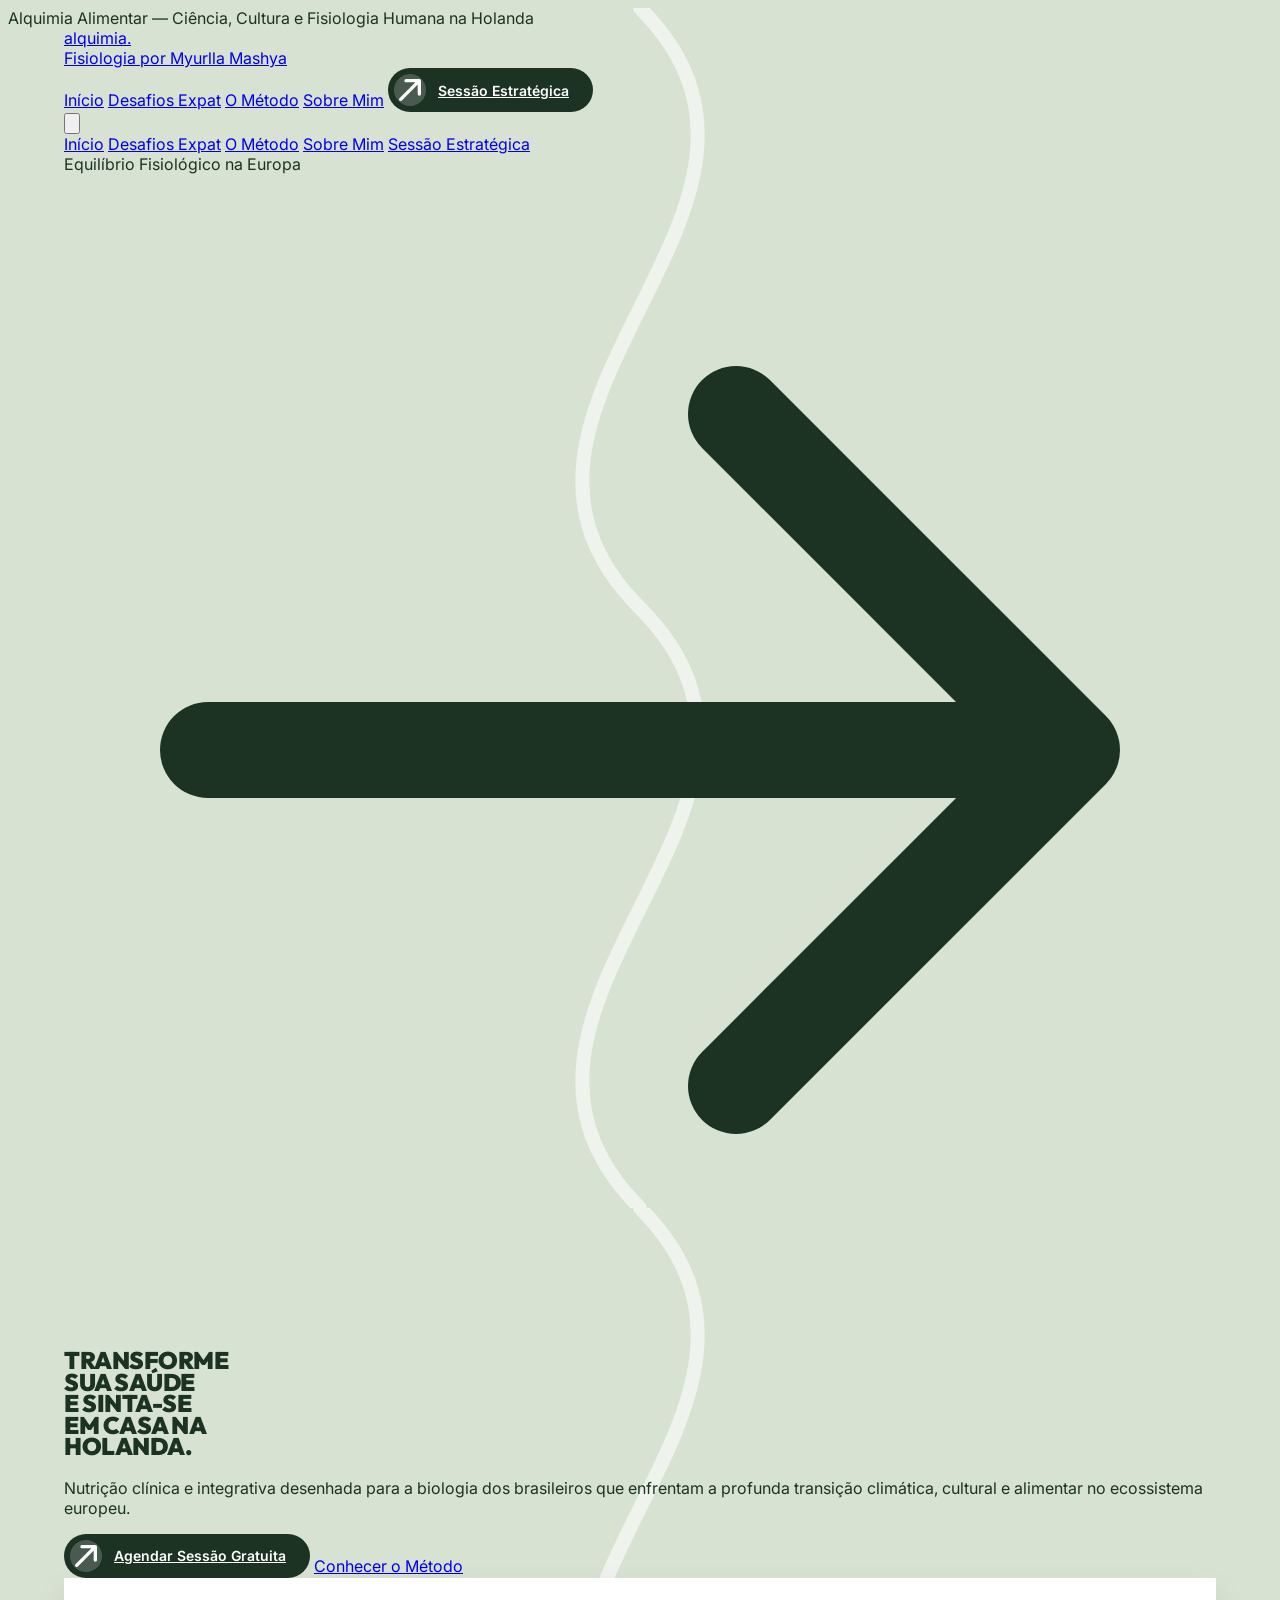
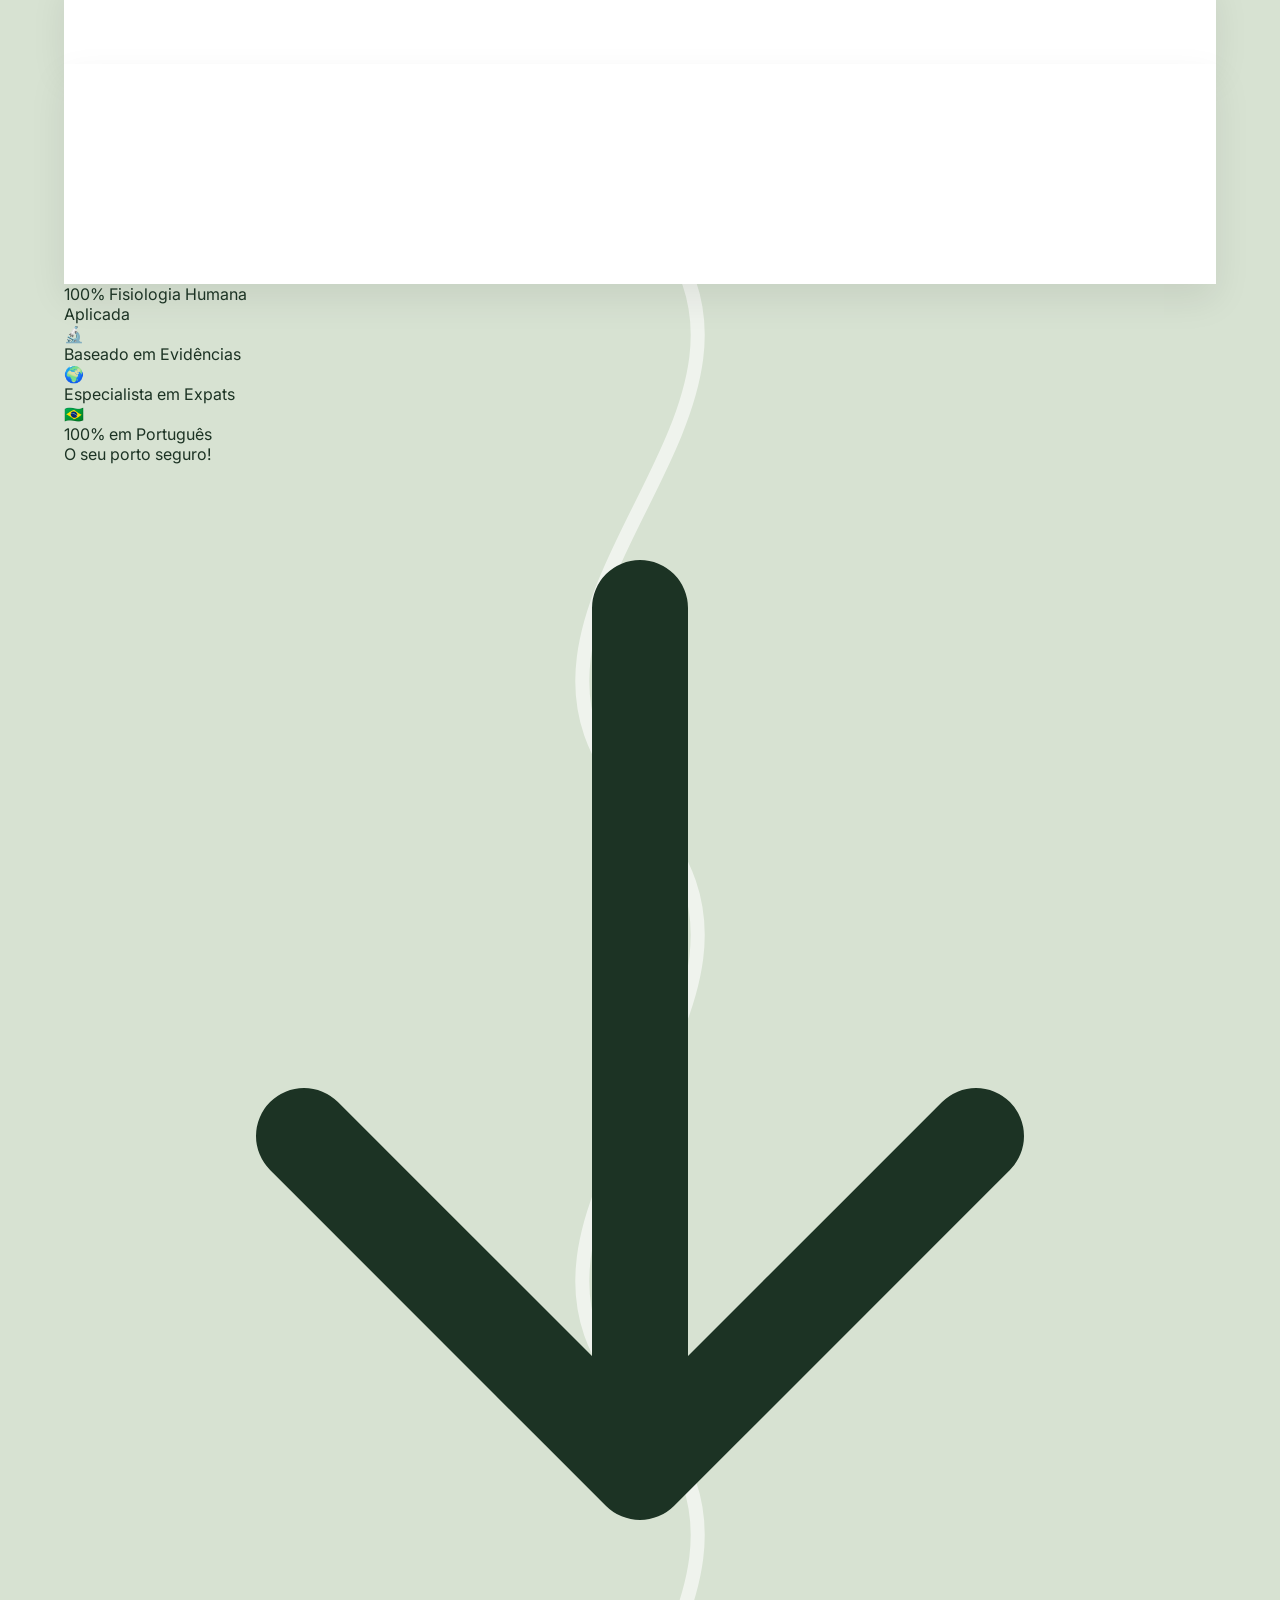
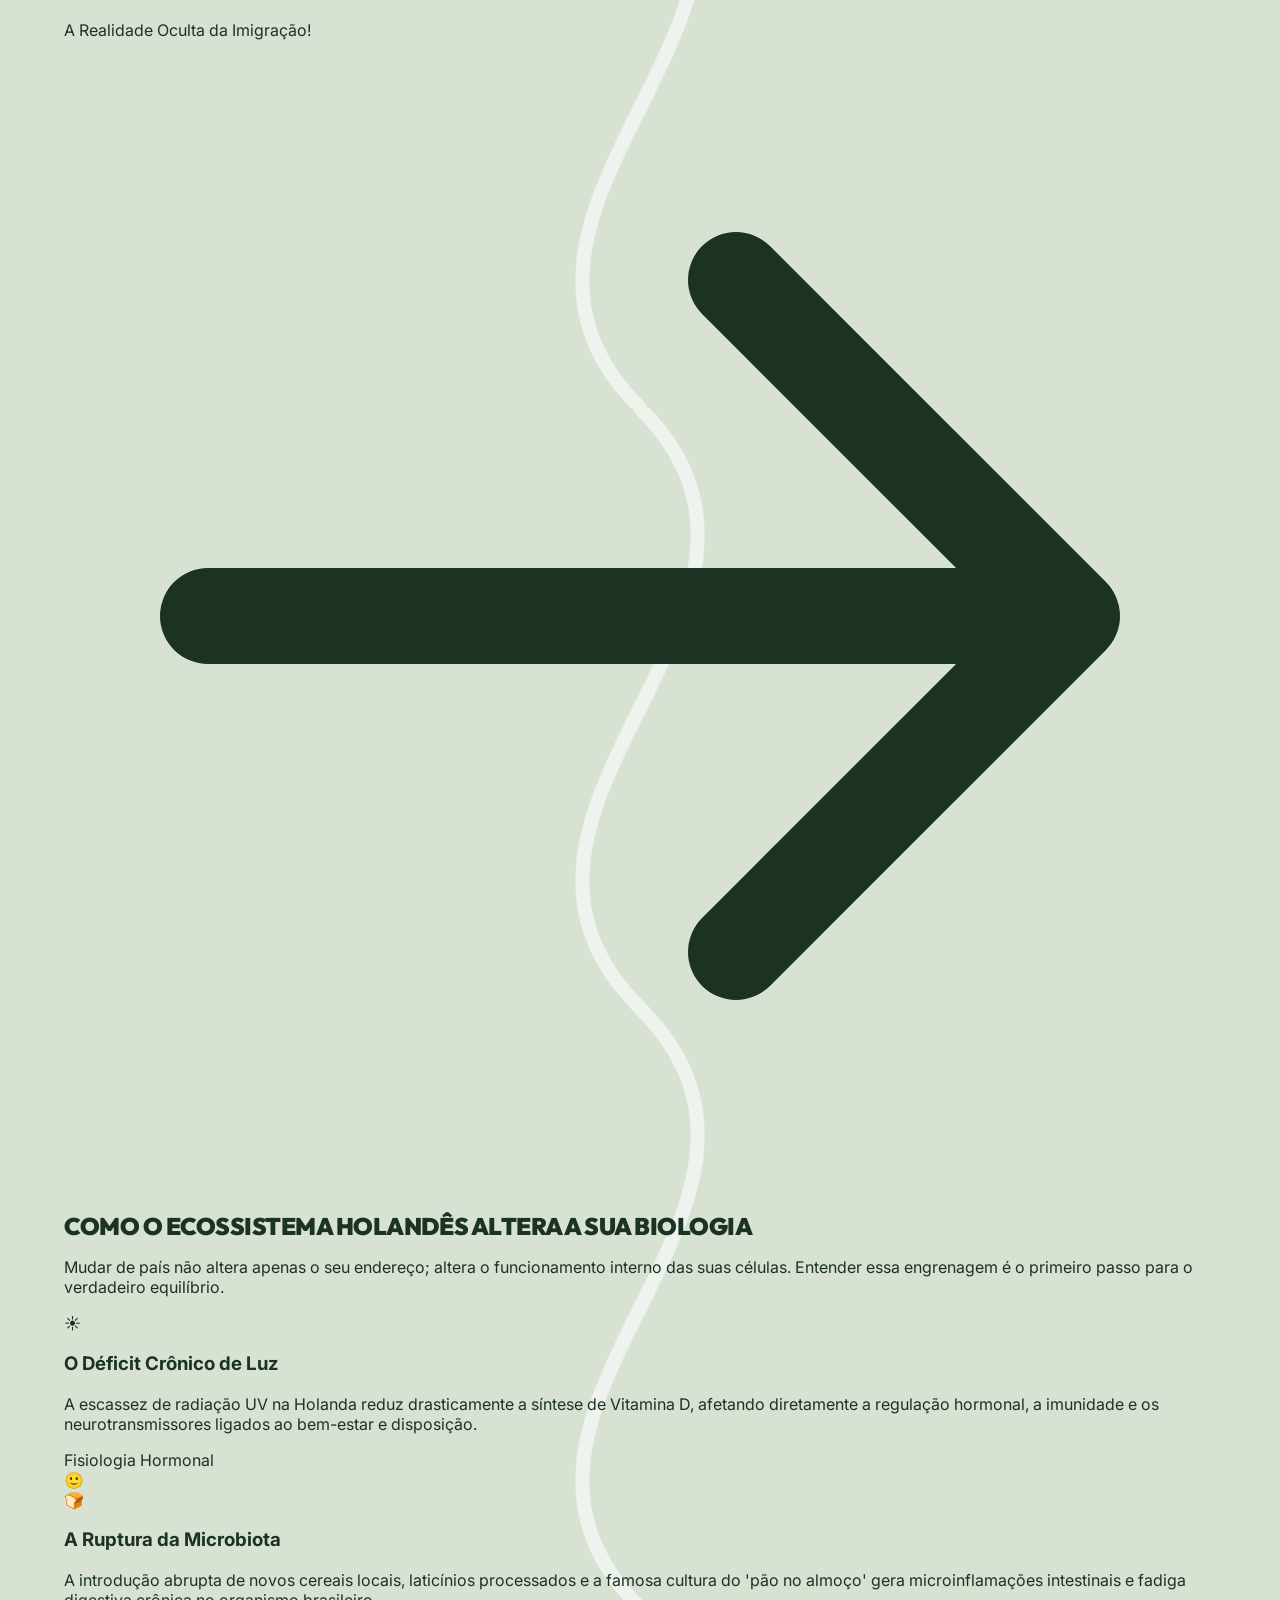
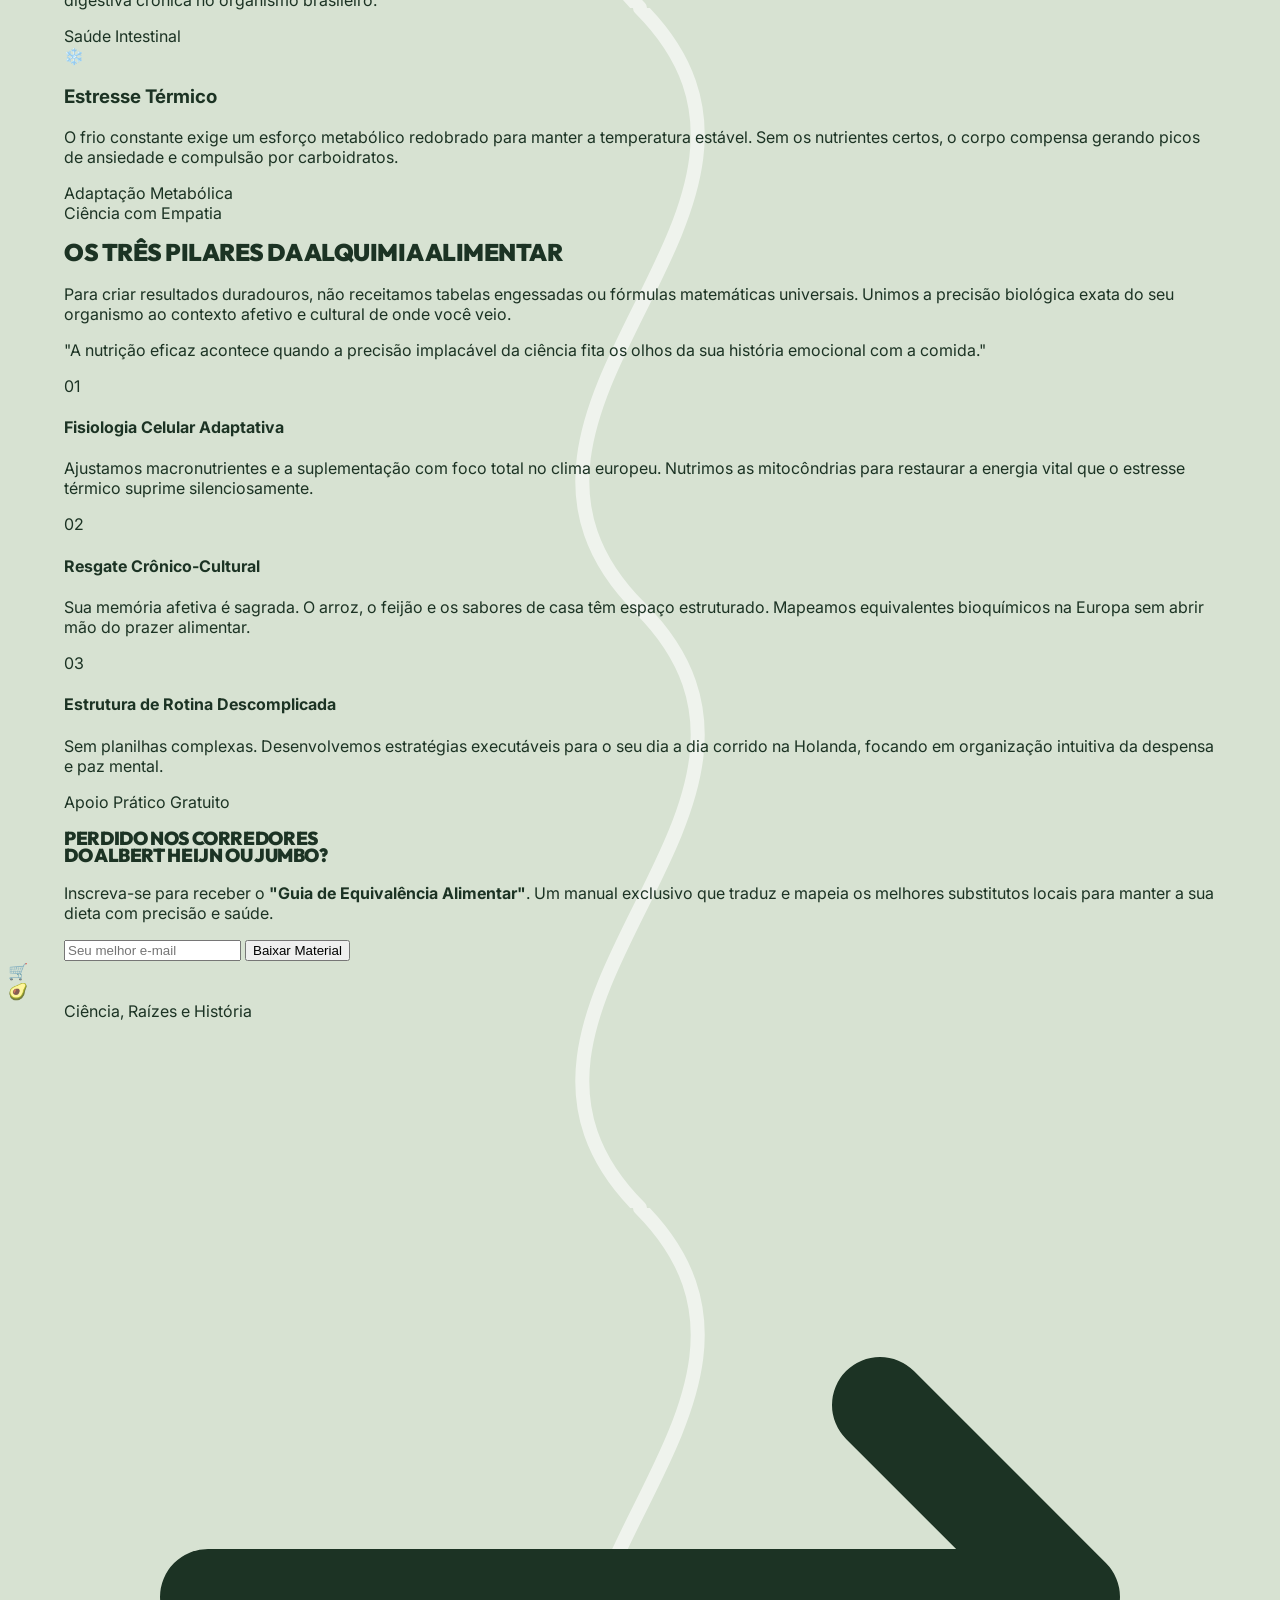
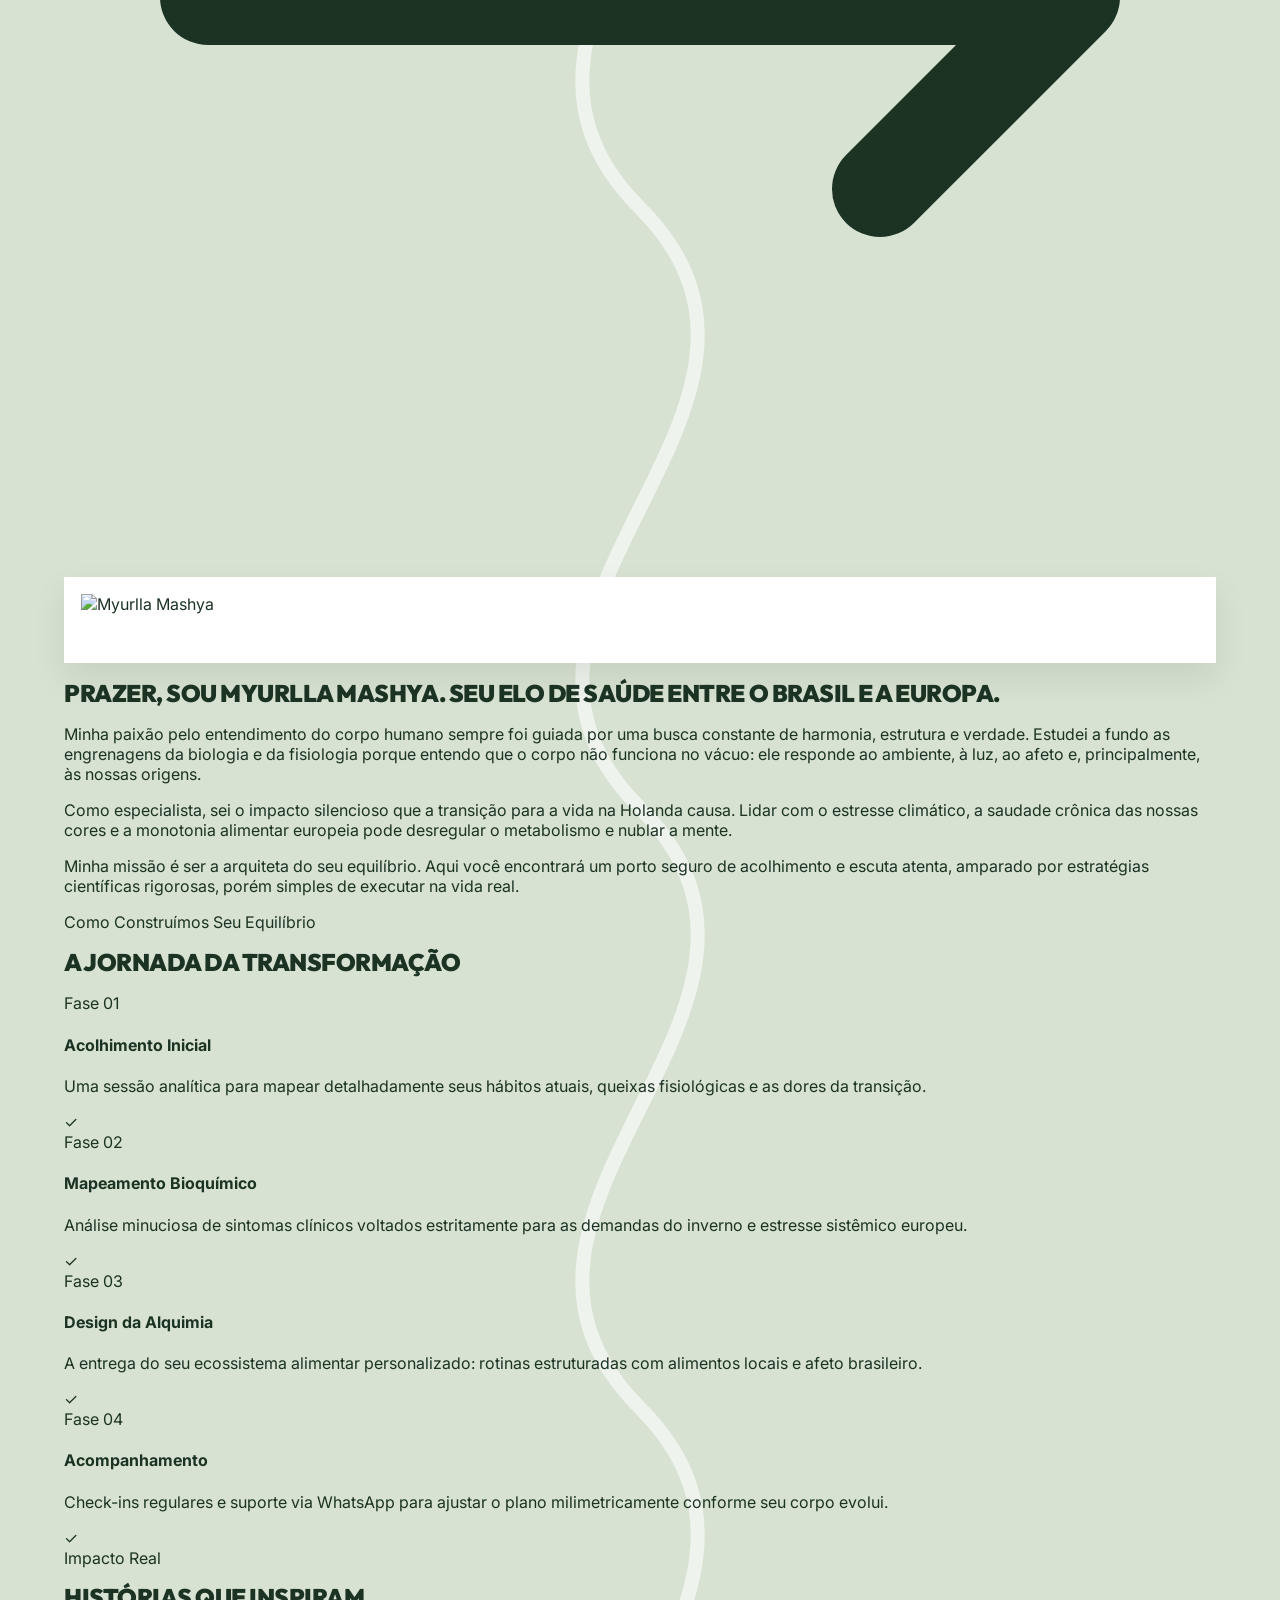
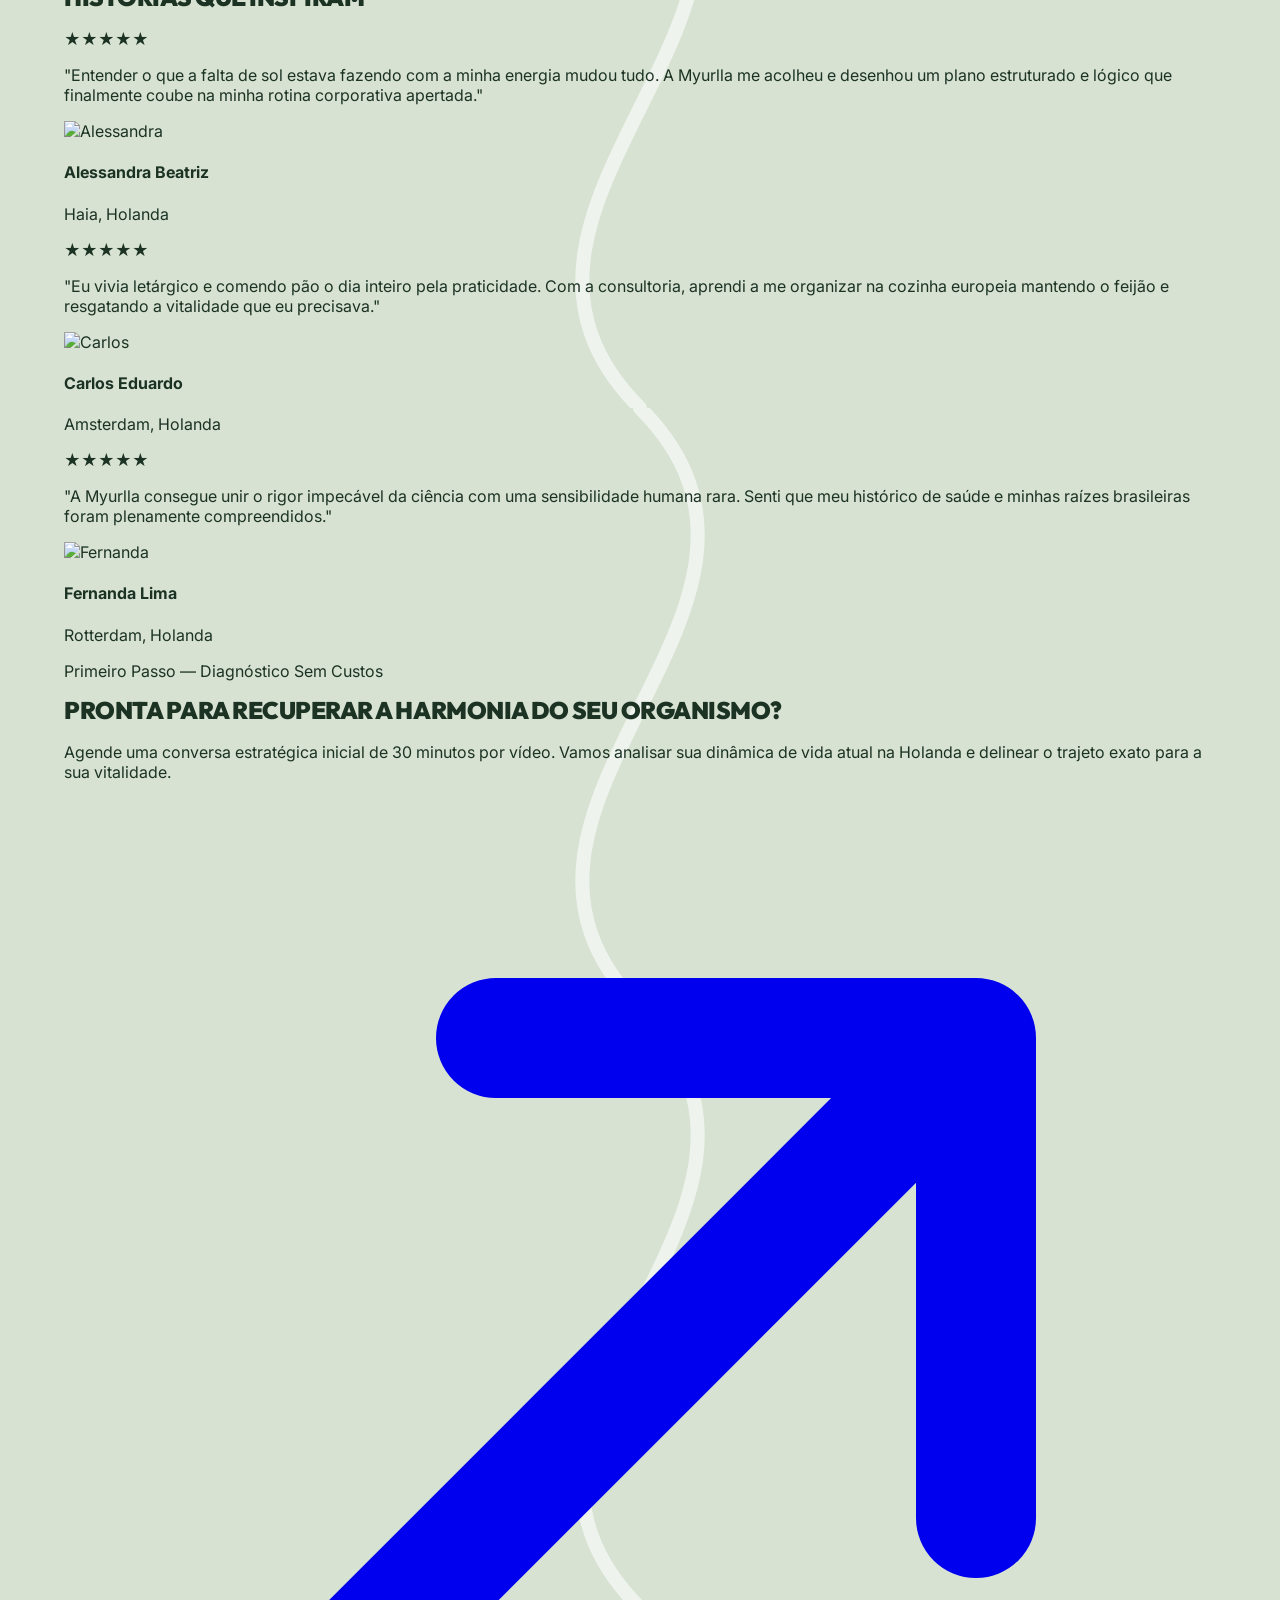
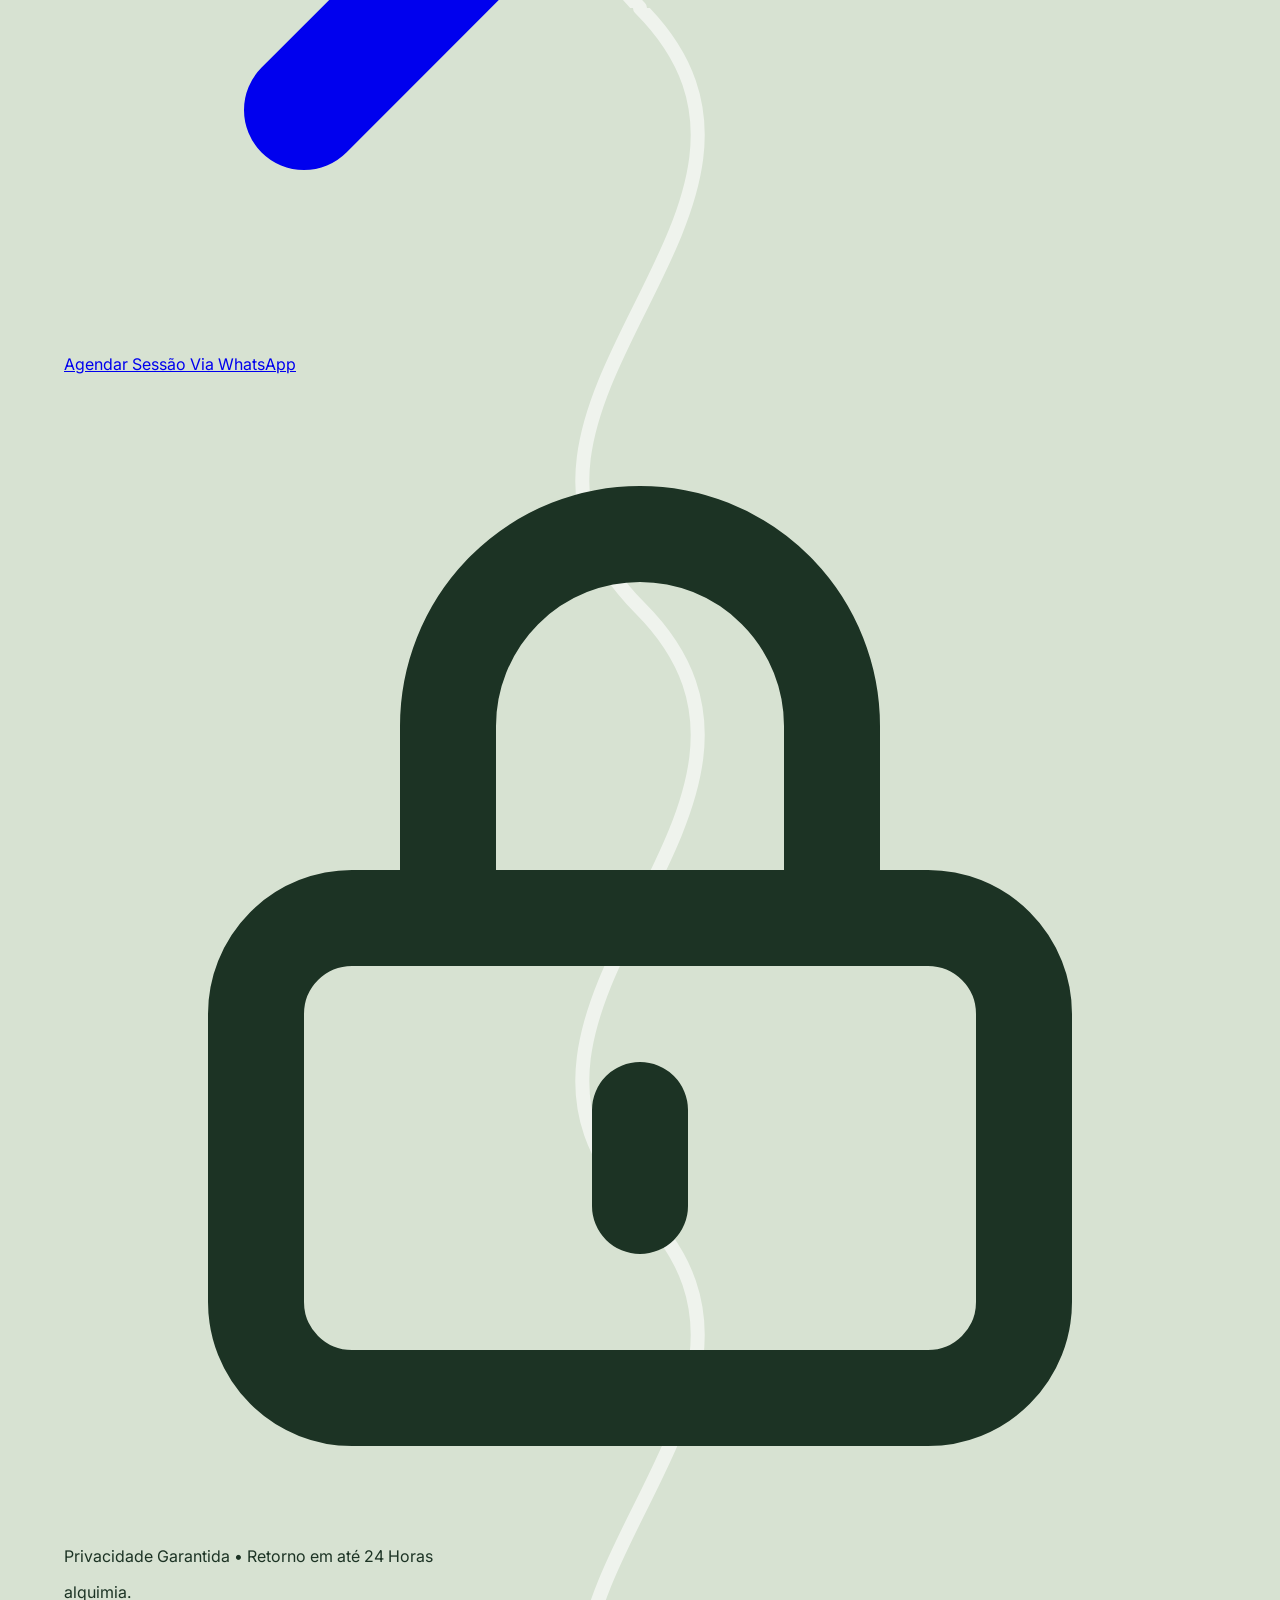
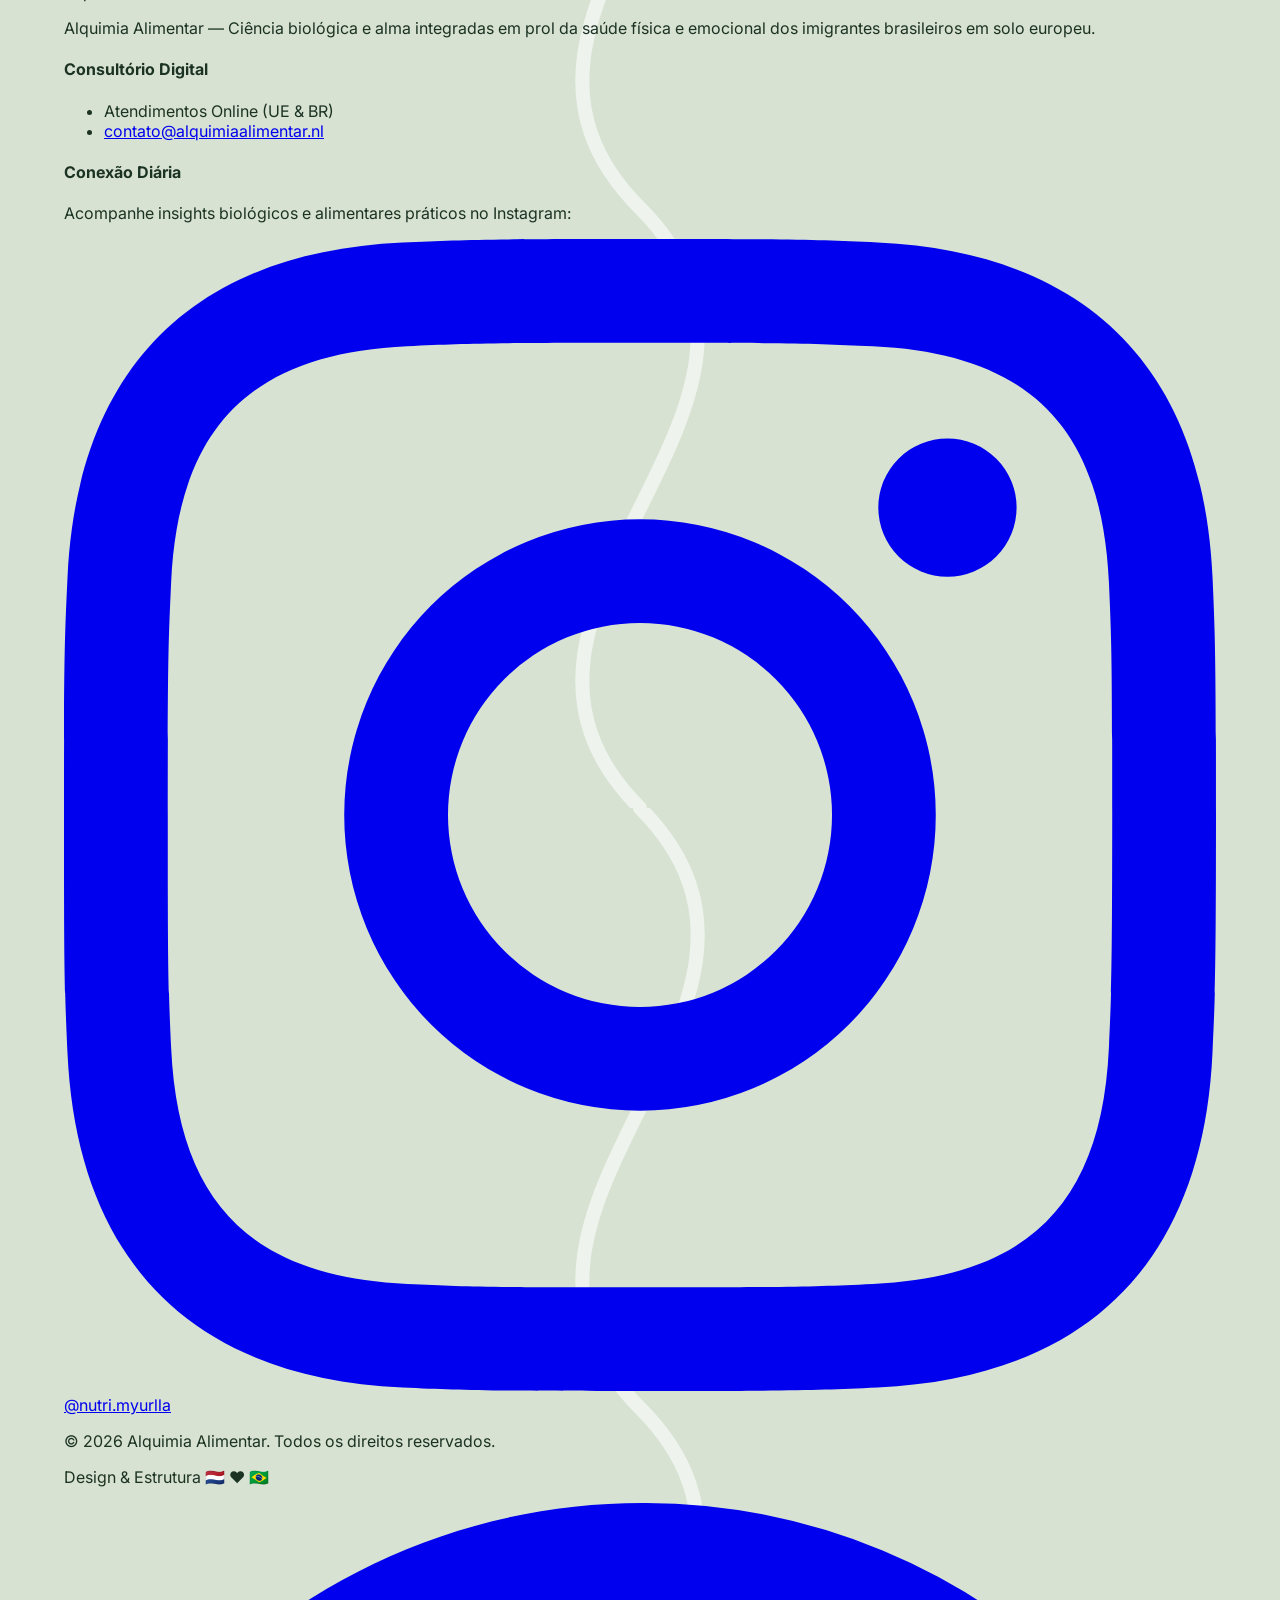
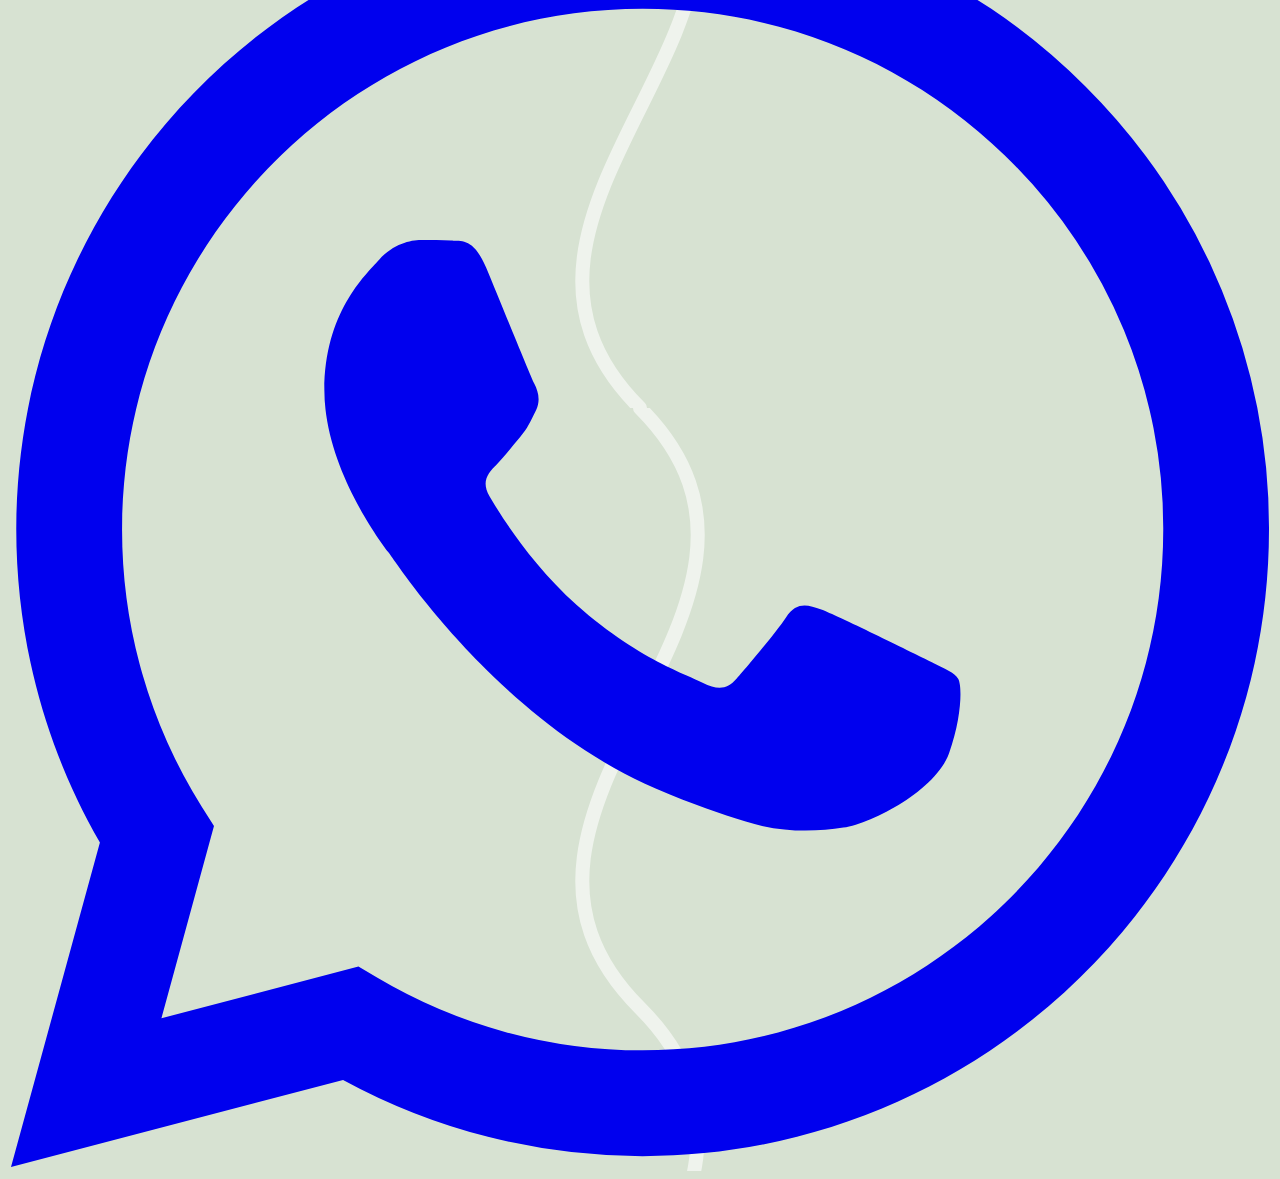
==== index.html @ 5dde9c5e "Add v5-video-hero image asset" ====
<!DOCTYPE html>
<html lang="pt-BR">
<head>
    <meta charset="UTF-8">
    <meta name="viewport" content="width=device-width, initial-scale=1.0">
    <title>Alquimia Alimentar — Nutrição Científica e Cultural por Myurlla Mashya</title>
    <meta name="description" content="Nutrição baseada em fisiologia e biologia para brasileiros na Holanda. Reconecte-se com sua essência e transforme sua saúde com Myurlla Mashya.">
    
    <script src="https://cdn.tailwindcss.com"></script>
    
    <link rel="preconnect" href="https://fonts.googleapis.com">
    <link rel="preconnect" href="https://fonts.gstatic.com" crossorigin>
    <!-- Substituição de fontes: Outfit (pesada geométrica para títulos) e Caveat (para anotações manuais) -->
    <link href="https://fonts.googleapis.com/css2?family=Outfit:wght@400;600;800;900&family=Inter:wght@400;500;600;700&family=Caveat:wght@600;700&display=swap" rel="stylesheet">
    
    <script>
        tailwind.config = {
            theme: {
                extend: {
                    fontFamily: {
                        heading: ['Outfit', 'sans-serif'],
                        sans: ['Inter', 'sans-serif'],
                        script: ['Caveat', 'cursive'],
                    },
                    colors: {
                        // Paleta exata inspirada no design "More Matcha"
                        matcha: {
                            light: '#D7E2D2', // Fundo principal suave
                            mid: '#A6C1A4',   // Fundo dos blocos flutuantes
                            dark: '#1C3324',  // Textos e botões primários
                            cream: '#F4F7F2', // Branco quebrado para cartões polariod
                            white: '#FFFFFF',
                        }
                    },
                    boxShadow: {
                        'polaroid': '0 10px 25px rgba(28, 51, 36, 0.1)',
                        'hard': '4px 4px 0px rgba(28, 51, 36, 0.2)',
                    }
                }
            }
        }
    </script>
    <style>
        *, *::before, *::after { box-sizing: border-box; }
        html { scroll-behavior: smooth; overflow-x: hidden; }

        body {
            font-family: 'Inter', sans-serif;
            background-color: #D7E2D2; /* Fundo base light matcha */
            color: #1C3324; /* Verde super escuro */
            -webkit-font-smoothing: antialiased;
            overflow-x: hidden;
            position: relative;
        }

        /* O caminho de linha contínua simulado ao fundo */
        .wavy-line-bg {
            position: absolute;
            top: 0;
            left: 50%;
            transform: translateX(-50%);
            width: 100vw;
            height: 100%;
            pointer-events: none;
            z-index: -1;
            opacity: 0.6;
            background-image: url("data:image/svg+xml,%3Csvg width='800' height='1200' viewBox='0 0 800 1200' fill='none' xmlns='http://www.w3.org/2000/svg'%3E%3Cpath d='M400,0 C600,200 200,400 400,600 C600,800 200,1000 400,1200' stroke='%23FFFFFF' stroke-width='14' stroke-linecap='round' stroke-linejoin='round'/%3E%3C/svg%3E");
            background-repeat: repeat-y;
            background-position: center top;
        }

        /* Custom scrollbar para casar com o design verde */
        ::-webkit-scrollbar { width: 10px; }
        ::-webkit-scrollbar-track { background: #D7E2D2; }
        ::-webkit-scrollbar-thumb { background: #A6C1A4; border-radius: 5px; }
        ::-webkit-scrollbar-thumb:hover { background: #1C3324; }

        /* Utilitários gráficos */
        .container-tight { max-width: 1200px; margin: 0 auto; padding: 0 24px; }
        
        .polaroid {
            background: #FFFFFF;
            padding: 16px 16px 48px 16px;
            box-shadow: 0 15px 35px rgba(0,0,0,0.08);
            border: 1px solid rgba(255,255,255,0.8);
        }

        /* Títulos ultrabold */
        .title-massive {
            font-family: 'Outfit', sans-serif;
            font-weight: 900;
            text-transform: uppercase;
            line-height: 0.9;
            letter-spacing: -0.02em;
        }

        /* Botão pílula clássico do design de referência */
        .btn-pill {
            display: inline-flex;
            align-items: center;
            gap: 12px;
            background-color: #1C3324;
            color: #FFFFFF;
            border-radius: 9999px;
            padding: 6px 24px 6px 6px;
            font-family: 'Inter', sans-serif;
            font-weight: 600;
            font-size: 14px;
            transition: all 0.3s ease;
        }
        .btn-pill:hover { transform: scale(1.02); background-color: #2a4c36; }
        .btn-pill .icon-circle {
            background-color: rgba(255,255,255,0.2);
            width: 32px;
            height: 32px;
            border-radius: 50%;
            display: flex;
            align-items: center;
            justify-content: center;
        }

        .wa-pulse {
            animation: waPulse 2s infinite;
        }
        @keyframes waPulse {
            0% { box-shadow: 0 0 0 0 rgba(37, 211, 102, 0.7); }
            70% { box-shadow: 0 0 0 15px rgba(37, 211, 102, 0); }
            100% { box-shadow: 0 0 0 0 rgba(37, 211, 102, 0); }
        }
    </style>
</head>
<body>

    <!-- Caminho branco serpenteante ao fundo -->
    <div class="wavy-line-bg"></div>

    <!-- Barra de aviso topo -->
    <div class="bg-matcha-dark text-white text-[11px] md:text-sm tracking-widest uppercase py-2.5 text-center font-bold">
        Alquimia Alimentar — Ciência, Cultura e Fisiologia Humana na Holanda
    </div>

    <!-- Header / Navbar -->
    <header class="sticky top-0 z-50 bg-matcha-light/90 backdrop-blur-md transition-all duration-300">
        <div class="container-tight py-4">
            <div class="flex items-center justify-between">
                
                <!-- Logo tipográfico ultrabold estilo 'more' -->
                <a href="#" class="flex flex-col group leading-none">
                    <div class="font-heading font-black text-4xl text-matcha-dark tracking-tighter group-hover:scale-105 transition-transform origin-left">
                        alquimia.
                    </div>
                    <div class="text-[10px] text-matcha-dark font-bold uppercase tracking-widest mt-1">
                        Fisiologia por Myurlla Mashya
                    </div>
                </a>

                <nav class="hidden lg:flex items-center gap-6">
                    <a href="#inicio" class="text-sm font-bold text-matcha-dark hover:opacity-70 transition-opacity bg-white/40 px-4 py-2 rounded-full">Início</a>
                    <a href="#desafios" class="text-sm font-bold text-matcha-dark hover:opacity-70 transition-opacity bg-white/40 px-4 py-2 rounded-full">Desafios Expat</a>
                    <a href="#metodo" class="text-sm font-bold text-matcha-dark hover:opacity-70 transition-opacity bg-white/40 px-4 py-2 rounded-full">O Método</a>
                    <a href="#sobre" class="text-sm font-bold text-matcha-dark hover:opacity-70 transition-opacity bg-white/40 px-4 py-2 rounded-full">Sobre Mim</a>
                    
                    <a href="#consulta" class="btn-pill ml-4">
                        <div class="icon-circle">
                            <svg class="w-4 h-4 text-white" fill="none" stroke="currentColor" viewBox="0 0 24 24"><path stroke-linecap="round" stroke-linejoin="round" stroke-width="2.5" d="M5 19L19 5M19 5v10M19 5H9"/></svg>
                        </div>
                        <span>Sessão Estratégica</span>
                    </a>
                </nav>

                <!-- Mobile Menu Button -->
                <button id="mobile-menu-btn" class="lg:hidden p-2 text-matcha-dark bg-white/50 rounded-full focus:outline-none">
                    <svg class="w-6 h-6" fill="none" stroke="currentColor" stroke-width="2" viewBox="0 0 24 24"><path stroke-linecap="round" stroke-linejoin="round" d="M4 6h16M4 12h16M4 18h16"/></svg>
                </button>
            </div>
        </div>

        <!-- Mobile Menu Dropdown -->
        <div id="mobile-menu" class="hidden bg-matcha-light absolute w-full left-0 z-40 border-b-2 border-matcha-dark">
            <div class="container-tight py-6 space-y-3 flex flex-col text-center">
                <a href="#inicio" class="text-lg font-bold text-matcha-dark py-2">Início</a>
                <a href="#desafios" class="text-lg font-bold text-matcha-dark py-2">Desafios Expat</a>
                <a href="#metodo" class="text-lg font-bold text-matcha-dark py-2">O Método</a>
                <a href="#sobre" class="text-lg font-bold text-matcha-dark py-2">Sobre Mim</a>
                <a href="#consulta" class="inline-block mt-4 bg-matcha-dark text-white font-bold px-8 py-4 rounded-full uppercase text-sm">Sessão Estratégica</a>
            </div>
        </div>
    </header>

    <!-- Hero Section -->
    <section id="inicio" class="pt-16 pb-24 lg:pt-28 lg:pb-36 relative z-10 overflow-hidden">
        <div class="container-tight">
            <div class="grid lg:grid-cols-2 gap-12 lg:gap-8 items-center">
                
                <!-- Coluna Esquerda: Textos -->
                <div class="relative z-20">
                    
                    <!-- Script anotation (Subtítulo original transformado em anotação estilo à mão) -->
                    <div class="absolute -top-12 left-4 font-script text-3xl text-matcha-dark -rotate-6 hidden md:block">
                        Equilíbrio Fisiológico na Europa
                        <svg class="w-10 h-10 absolute -right-8 top-6 text-matcha-dark" fill="none" viewBox="0 0 24 24" stroke="currentColor"><path stroke-linecap="round" stroke-linejoin="round" stroke-width="2" d="M14 5l7 7m0 0l-7 7m7-7H3"/></svg>
                    </div>

                    <h1 class="title-massive text-5xl sm:text-7xl lg:text-[5.5rem] text-matcha-dark mb-6">
                        Transforme<br/>
                        sua saúde<br/>
                        e sinta-se<br/>
                        em casa na<br/>
                        <span class="text-matcha-cream">Holanda.</span>
                    </h1>
                    
                    <p class="font-sans font-medium text-matcha-dark/80 text-lg md:text-xl mb-10 max-w-md leading-relaxed">
                        Nutrição clínica e integrativa desenhada para a biologia dos brasileiros que enfrentam a profunda transição climática, cultural e alimentar no ecossistema europeu.
                    </p>
                    
                    <div class="flex flex-col sm:flex-row items-center gap-4">
                        <a href="#consulta" class="btn-pill w-full sm:w-auto justify-center text-base py-2">
                            <div class="icon-circle">
                                <svg class="w-5 h-5 text-white" fill="none" stroke="currentColor" viewBox="0 0 24 24"><path stroke-linecap="round" stroke-linejoin="round" stroke-width="2.5" d="M5 19L19 5M19 5v10M19 5H9"/></svg>
                            </div>
                            <span>Agendar Sessão Gratuita</span>
                        </a>
                        <a href="#metodo" class="font-bold text-matcha-dark underline underline-offset-4 hover:text-white transition-colors py-3 px-4">
                            Conhecer o Método
                        </a>
                    </div>
                </div>

                <!-- Coluna Direita: Imagens/Polaroids e Stickers Flutuantes -->
                <div class="relative flex justify-center items-center h-[500px] lg:h-auto mt-10 lg:mt-0">
                    
                    <!-- Polaroid Fundo -->
                    <div class="absolute polaroid -rotate-6 translate-x-12 -translate-y-8 w-[250px] sm:w-[320px] opacity-70">
                        <img src="https://images.unsplash.com/photo-1544005313-94ddf0286df2?w=600&h=800&fit=crop" class="w-full h-[300px] object-cover grayscale" alt="">
                    </div>
                    
                    <!-- Polaroid Principal com Vídeo -->
                    <div class="relative polaroid rotate-3 z-10 w-[280px] sm:w-[360px] shadow-polaroid">
                        <video autoplay loop muted playsinline class="w-full h-[380px] object-cover bg-matcha-mid">
                            <source src="Cinematic_macro_shot_of_fresh_.mp4" type="video/mp4">
                        </video>
                    </div>

                    <!-- Sticker Flutuante Gigante 1 -->
                    <div class="absolute -top-6 -left-4 sm:left-10 w-32 h-32 bg-white rounded-full flex flex-col items-center justify-center text-center shadow-lg -rotate-12 z-30 border-4 border-matcha-light">
                        <span class="font-heading font-black text-[40px] text-matcha-dark leading-none mt-2">100%</span>
                        <span class="text-[9px] font-bold text-matcha-dark/70 uppercase leading-tight mt-1">Fisiologia Humana<br>Aplicada</span>
                    </div>

                </div>
            </div>
        </div>
    </section>

 <!-- Stickers Flutuantes (Features) -->
    <section class="py-10 lg:py-16 relative z-10 overflow-hidden">
        <div class="container-tight max-w-6xl mx-auto">
            
            <!-- Grid flexível que empilha perfeitamente no mobile -->
            <div class="flex flex-col md:flex-row flex-wrap justify-center items-center gap-6 lg:gap-8">
                
                <!-- Sticker 1 -->
                <div class="bg-white border-2 border-matcha-dark text-matcha-dark font-heading font-black uppercase text-lg md:text-2xl px-6 md:px-8 py-3 md:py-4 rounded-full shadow-[4px_4px_0px_#1C3324] transform -rotate-2 hover:rotate-0 hover:-translate-y-1 transition-all duration-300 flex items-center gap-4 w-full md:w-auto justify-center">
                    <div class="text-2xl md:text-3xl bg-matcha-light rounded-full w-10 h-10 md:w-12 md:h-12 flex items-center justify-center border border-matcha-dark/20 flex-shrink-0">
                        🔬
                    </div> 
                    <span class="tracking-wide">Baseado em Evidências</span>
                </div>
                
                <!-- Sticker 2 -->
                <div class="bg-matcha-mid border-2 border-matcha-dark text-matcha-dark font-heading font-black uppercase text-lg md:text-2xl px-6 md:px-8 py-3 md:py-4 rounded-full shadow-[4px_4px_0px_#1C3324] transform rotate-3 hover:rotate-0 hover:-translate-y-1 transition-all duration-300 flex items-center gap-4 w-full md:w-auto justify-center">
                    <div class="text-2xl md:text-3xl bg-white/40 rounded-full w-10 h-10 md:w-12 md:h-12 flex items-center justify-center border border-matcha-dark/20 flex-shrink-0">
                        🌍
                    </div> 
                    <span class="tracking-wide">Especialista em Expats</span>
                </div>
                
                <!-- Sticker 3 -->
                <div class="bg-matcha-dark border-2 border-matcha-dark text-white font-heading font-black uppercase text-lg md:text-2xl px-6 md:px-8 py-3 md:py-4 rounded-full shadow-[4px_4px_0px_rgba(0,0,0,0.3)] transform -rotate-1 hover:rotate-0 hover:-translate-y-1 transition-all duration-300 flex items-center gap-4 w-full md:w-auto justify-center">
                    <div class="text-2xl md:text-3xl bg-white/10 rounded-full w-10 h-10 md:w-12 md:h-12 flex items-center justify-center border border-white/20 flex-shrink-0">
                        🇧🇷
                    </div> 
                    <span class="tracking-wide">100% em Português</span>
                </div>

            </div>
            
            <!-- Pequena anotação manual para dar charme extra -->
            <div class="text-center mt-8 hidden md:block">
                <div class="font-script text-2xl text-matcha-dark/80 rotate-2 inline-flex flex-col items-center">
                    <span>O seu porto seguro!</span>
                    <svg class="w-6 h-6 text-matcha-dark/50 mt-1" fill="none" stroke="currentColor" viewBox="0 0 24 24"><path stroke-linecap="round" stroke-linejoin="round" stroke-width="2" d="M19 14l-7 7m0 0l-7-7m7 7V3"></path></svg>
                </div>
            </div>

        </div>
    </section>

 <!-- Desafios Expat -->
    <section id="desafios" class="py-24 lg:py-32 relative z-10">
        <div class="container-tight">
            
            <div class="text-center max-w-4xl mx-auto mb-20 relative">
                <!-- Anotação Manual -->
                <div class="absolute -top-12 right-0 md:right-10 font-script text-3xl text-matcha-dark rotate-6">
                    A Realidade Oculta da Imigração!
                    <svg class="w-12 h-12 absolute -left-10 top-8 text-matcha-dark rotate-180" fill="none" viewBox="0 0 24 24" stroke="currentColor"><path stroke-linecap="round" stroke-linejoin="round" stroke-width="2" d="M14 5l7 7m0 0l-7 7m7-7H3"/></svg>
                </div>

                <h2 class="title-massive text-5xl md:text-6xl text-matcha-dark mb-6">Como o ecossistema holandês altera a sua biologia</h2>
                <p class="font-sans font-medium text-matcha-dark/80 text-xl mx-auto max-w-2xl leading-relaxed">
                    Mudar de país não altera apenas o seu endereço; altera o funcionamento interno das suas células. Entender essa engrenagem é o primeiro passo para o verdadeiro equilíbrio.
                </p>
            </div>

            <!-- Cartões em layout Zigue-Zague (Livre de sobreposição e altamente legível) -->
            <div class="flex flex-col gap-12 lg:gap-20 max-w-5xl mx-auto relative z-20">
                
                <!-- Card 1: Alinhado à Esquerda -->
                <div class="bg-matcha-mid p-10 lg:p-12 rounded-[2.5rem] w-full md:w-4/5 lg:w-[600px] self-start transform -rotate-2 shadow-polaroid hover:rotate-0 transition-all duration-300">
                    <div class="w-16 h-16 bg-white rounded-full flex items-center justify-center text-3xl mb-6 shadow-sm">☀️</div>
                    <h3 class="font-heading font-black text-4xl text-white uppercase leading-[0.95] mb-4">O Déficit Crônico de Luz</h3>
                    <p class="text-matcha-dark font-medium text-lg leading-relaxed mb-8">
                        A escassez de radiação UV na Holanda reduz drasticamente a síntese de Vitamina D, afetando diretamente a regulação hormonal, a imunidade e os neurotransmissores ligados ao bem-estar e disposição.
                    </p>
                    <div class="inline-block bg-white/40 text-matcha-dark font-bold text-sm px-5 py-2.5 rounded-full uppercase tracking-widest">
                        Fisiologia Hormonal
                    </div>
                </div>

                <!-- Card 2: Alinhado à Direita -->
                <div class="bg-white p-10 lg:p-12 rounded-[2.5rem] w-full md:w-4/5 lg:w-[600px] self-end transform rotate-2 shadow-polaroid border border-matcha-mid hover:rotate-0 transition-all duration-300 relative">
                    <!-- Detalhe decorativo estilo a referência -->
                    <div class="absolute -top-6 -right-4 w-14 h-14 bg-matcha-dark rounded-full flex items-center justify-center text-white text-3xl rotate-12 shadow-md hidden sm:flex">
                        <span class="opacity-90">🙂</span>
                    </div>

                    <div class="w-16 h-16 bg-matcha-light rounded-full flex items-center justify-center text-3xl mb-6 shadow-sm">🍞</div>
                    <h3 class="font-heading font-black text-4xl text-matcha-dark uppercase leading-[0.95] mb-4">A Ruptura da Microbiota</h3>
                    <p class="text-matcha-dark/80 font-medium text-lg leading-relaxed mb-8">
                        A introdução abrupta de novos cereais locais, laticínios processados e a famosa cultura do 'pão no almoço' gera microinflamações intestinais e fadiga digestiva crônica no organismo brasileiro.
                    </p>
                    <div class="inline-block bg-matcha-light text-matcha-dark font-bold text-sm px-5 py-2.5 rounded-full uppercase tracking-widest">
                        Saúde Intestinal
                    </div>
                </div>

                <!-- Card 3: Alinhado à Esquerda -->
                <div class="bg-[#94AB8B] p-10 lg:p-12 rounded-[2.5rem] w-full md:w-4/5 lg:w-[600px] self-start transform -rotate-1 shadow-polaroid hover:rotate-0 transition-all duration-300">
                    <div class="w-16 h-16 bg-white rounded-full flex items-center justify-center text-3xl mb-6 shadow-sm">❄️</div>
                    <h3 class="font-heading font-black text-4xl text-white uppercase leading-[0.95] mb-4">Estresse Térmico</h3>
                    <p class="text-matcha-dark font-medium text-lg leading-relaxed mb-8">
                        O frio constante exige um esforço metabólico redobrado para manter a temperatura estável. Sem os nutrientes certos, o corpo compensa gerando picos de ansiedade e compulsão por carboidratos.
                    </p>
                    <div class="inline-block bg-white/30 text-matcha-dark font-bold text-sm px-5 py-2.5 rounded-full uppercase tracking-widest">
                        Adaptação Metabólica
                    </div>
                </div>

            </div>
        </div>
    </section>
    <!-- Método -->
    <section id="metodo" class="py-24 bg-white relative z-10 mt-12 rounded-t-[4rem] border-t-8 border-matcha-dark">
        <div class="container-tight">
            <div class="text-center mb-16 relative">
                <div class="font-script text-3xl text-matcha-dark mb-4 transform -rotate-2">Ciência com Empatia</div>
                <h2 class="title-massive text-5xl md:text-7xl text-matcha-dark mb-6">Os Três Pilares da Alquimia Alimentar</h2>
                <p class="font-sans font-medium text-matcha-dark/80 text-lg max-w-3xl mx-auto mb-8">
                    Para criar resultados duradouros, não receitamos tabelas engessadas ou fórmulas matemáticas universais. Unimos a precisão biológica exata do seu organismo ao contexto afetivo e cultural de onde você veio.
                </p>
                <div class="bg-matcha-cream border-2 border-matcha-mid inline-block p-6 rounded-[2rem] transform rotate-1 shadow-sm mx-auto max-w-2xl">
                    <p class="text-matcha-dark font-bold text-lg leading-relaxed">
                        "A nutrição eficaz acontece quando a precisão implacável da ciência fita os olhos da sua história emocional com a comida."
                    </p>
                </div>
            </div>

            <!-- Lista de blocos largos -->
            <div class="space-y-6 max-w-4xl mx-auto">
                <div class="bg-matcha-light rounded-[2rem] p-8 md:p-10 flex flex-col md:flex-row items-center md:items-start gap-8 shadow-sm">
                    <div class="font-heading font-black text-7xl text-matcha-dark leading-none">01</div>
                    <div>
                        <h4 class="font-heading font-black uppercase text-3xl text-matcha-dark mb-3">Fisiologia Celular Adaptativa</h4>
                        <p class="text-matcha-dark/80 font-medium text-lg">Ajustamos macronutrientes e a suplementação com foco total no clima europeu. Nutrimos as mitocôndrias para restaurar a energia vital que o estresse térmico suprime silenciosamente.</p>
                    </div>
                </div>
                
                <div class="bg-matcha-mid rounded-[2rem] p-8 md:p-10 flex flex-col md:flex-row items-center md:items-start gap-8 shadow-sm">
                    <div class="font-heading font-black text-7xl text-white leading-none">02</div>
                    <div>
                        <h4 class="font-heading font-black uppercase text-3xl text-white mb-3">Resgate Crônico-Cultural</h4>
                        <p class="text-matcha-dark font-medium text-lg">Sua memória afetiva é sagrada. O arroz, o feijão e os sabores de casa têm espaço estruturado. Mapeamos equivalentes bioquímicos na Europa sem abrir mão do prazer alimentar.</p>
                    </div>
                </div>
                
                <div class="bg-[#94AB8B] rounded-[2rem] p-8 md:p-10 flex flex-col md:flex-row items-center md:items-start gap-8 shadow-sm">
                    <div class="font-heading font-black text-7xl text-matcha-dark leading-none">03</div>
                    <div>
                        <h4 class="font-heading font-black uppercase text-3xl text-matcha-dark mb-3">Estrutura de Rotina Descomplicada</h4>
                        <p class="text-white font-medium text-lg">Sem planilhas complexas. Desenvolvemos estratégias executáveis para o seu dia a dia corrido na Holanda, focando em organização intuitiva da despensa e paz mental.</p>
                    </div>
                </div>
            </div>
        </div>
    </section>

    <!-- Lead Magnet Block -->
    <section class="py-24 bg-matcha-dark text-white relative z-10 text-center overflow-hidden">
        <div class="container-tight relative z-20">
            <div class="inline-block bg-white text-matcha-dark font-black font-heading uppercase tracking-widest text-sm px-6 py-2 rounded-full mb-8 transform -rotate-2">
                Apoio Prático Gratuito
            </div>
            <h3 class="title-massive text-5xl md:text-7xl mb-8 leading-[0.9]">
                Perdido nos corredores<br>do Albert Heijn ou Jumbo?
            </h3>
            <p class="font-sans font-medium text-matcha-light text-xl max-w-2xl mx-auto mb-12">
                Inscreva-se para receber o <strong>"Guia de Equivalência Alimentar"</strong>. Um manual exclusivo que traduz e mapeia os melhores substitutos locais para manter a sua dieta com precisão e saúde.
            </p>
            
            <form class="flex flex-col sm:flex-row justify-center gap-4 max-w-2xl mx-auto" onsubmit="event.preventDefault(); alert('Obrigado! Seu guia será enviado em breve.');">
                <input type="email" placeholder="Seu melhor e-mail" required class="px-8 py-5 rounded-full bg-white text-matcha-dark font-bold text-lg w-full sm:w-96 focus:outline-none focus:ring-4 focus:ring-matcha-mid placeholder:text-matcha-dark/40 shadow-xl">
                <button type="submit" class="bg-matcha-mid hover:bg-matcha-light text-matcha-dark font-heading font-black text-xl uppercase px-10 py-5 rounded-full transition-colors shadow-xl">
                    Baixar Material
                </button>
            </form>
        </div>
        
        <!-- Decoração de fundo gigante -->
        <div class="absolute -top-20 -left-20 text-[300px] opacity-5">🛒</div>
        <div class="absolute -bottom-10 -right-10 text-[200px] opacity-5">🥑</div>
    </section>

    <!-- Sobre Mim -->
    <section id="sobre" class="py-24 lg:py-32 bg-matcha-cream relative z-10 border-b-4 border-matcha-dark">
        <div class="container-tight">
            <div class="grid md:grid-cols-2 gap-16 items-center">
                
                <div class="relative flex justify-center order-2 md:order-1">
                    <div class="absolute font-script text-3xl text-matcha-dark -rotate-12 -left-4 top-10 z-20">
                        Ciência, Raízes e História
                        <svg class="w-10 h-10 ml-4 inline text-matcha-dark" fill="none" viewBox="0 0 24 24" stroke="currentColor"><path stroke-linecap="round" stroke-linejoin="round" stroke-width="2" d="M17 8l4 4m0 0l-4 4m4-4H3"/></svg>
                    </div>
                    
                    <div class="polaroid rotate-3 shadow-polaroid w-[300px] lg:w-[400px]">
                        <img src="https://images.unsplash.com/photo-1544005313-94ddf0286df2?w=800&h=800&fit=crop" alt="Myurlla Mashya" class="w-full aspect-square object-cover bg-matcha-mid">
                    </div>
                </div>

                <div class="order-1 md:order-2">
                    <h2 class="title-massive text-5xl sm:text-6xl text-matcha-dark mb-8">
                        Prazer, sou Myurlla Mashya. Seu elo de saúde entre o Brasil e a Europa.
                    </h2>
                    
                    <div class="space-y-6 text-matcha-dark/80 font-medium text-lg">
                        <p>
                            Minha paixão pelo entendimento do corpo humano sempre foi guiada por uma busca constante de harmonia, estrutura e verdade. Estudei a fundo as engrenagens da biologia e da fisiologia porque entendo que o corpo não funciona no vácuo: ele responde ao ambiente, à luz, ao afeto e, principalmente, às nossas origens.
                        </p>
                        <p>
                            Como especialista, sei o impacto silencioso que a transição para a vida na Holanda causa. Lidar com o estresse climático, a saudade crônica das nossas cores e a monotonia alimentar europeia pode desregular o metabolismo e nublar a mente.
                        </p>
                        <div class="bg-matcha-light p-6 rounded-[2rem] border-2 border-matcha-mid transform -rotate-1">
                            <p class="font-bold text-matcha-dark">
                                Minha missão é ser a arquiteta do seu equilíbrio. Aqui você encontrará um porto seguro de acolhimento e escuta atenta, amparado por estratégias científicas rigorosas, porém simples de executar na vida real.
                            </p>
                        </div>
                    </div>
                </div>
                
            </div>
        </div>
    </section>

    <!-- A Jornada da Transformação (Grid limpo estilo tabela) -->
    <section class="py-24 bg-white relative z-10">
        <div class="container-tight">
            <div class="text-center mb-16">
                <div class="font-script text-3xl text-matcha-dark mb-4 rotate-2">Como Construímos Seu Equilíbrio</div>
                <h2 class="title-massive text-5xl md:text-7xl text-matcha-dark">A Jornada da Transformação</h2>
            </div>

            <!-- Estilo tabela/grid de checklists gigantes -->
            <div class="max-w-5xl mx-auto rounded-[2rem] border-4 border-matcha-dark overflow-hidden bg-matcha-cream flex flex-col">
                
                <div class="flex flex-col md:flex-row border-b-4 border-matcha-dark">
                    <div class="p-8 md:w-1/3 bg-matcha-dark text-white border-b-4 md:border-b-0 md:border-r-4 border-matcha-dark flex flex-col justify-center">
                        <div class="font-heading font-black text-2xl uppercase tracking-widest mb-1">Fase 01</div>
                        <h4 class="font-heading font-black text-4xl uppercase leading-none">Acolhimento Inicial</h4>
                    </div>
                    <div class="p-8 md:w-2/3 flex items-center bg-white">
                        <p class="font-medium text-lg text-matcha-dark">Uma sessão analítica para mapear detalhadamente seus hábitos atuais, queixas fisiológicas e as dores da transição.</p>
                        <div class="ml-auto flex-shrink-0 text-3xl text-matcha-dark">✓</div>
                    </div>
                </div>

                <div class="flex flex-col md:flex-row border-b-4 border-matcha-dark">
                    <div class="p-8 md:w-1/3 bg-matcha-dark text-white border-b-4 md:border-b-0 md:border-r-4 border-matcha-dark flex flex-col justify-center">
                        <div class="font-heading font-black text-2xl uppercase tracking-widest mb-1 text-matcha-mid">Fase 02</div>
                        <h4 class="font-heading font-black text-4xl uppercase leading-none">Mapeamento Bioquímico</h4>
                    </div>
                    <div class="p-8 md:w-2/3 flex items-center bg-white">
                        <p class="font-medium text-lg text-matcha-dark">Análise minuciosa de sintomas clínicos voltados estritamente para as demandas do inverno e estresse sistêmico europeu.</p>
                        <div class="ml-auto flex-shrink-0 text-3xl text-matcha-dark">✓</div>
                    </div>
                </div>

                <div class="flex flex-col md:flex-row border-b-4 border-matcha-dark">
                    <div class="p-8 md:w-1/3 bg-matcha-dark text-white border-b-4 md:border-b-0 md:border-r-4 border-matcha-dark flex flex-col justify-center">
                        <div class="font-heading font-black text-2xl uppercase tracking-widest mb-1 text-matcha-light">Fase 03</div>
                        <h4 class="font-heading font-black text-4xl uppercase leading-none">Design da Alquimia</h4>
                    </div>
                    <div class="p-8 md:w-2/3 flex items-center bg-white">
                        <p class="font-medium text-lg text-matcha-dark">A entrega do seu ecossistema alimentar personalizado: rotinas estruturadas com alimentos locais e afeto brasileiro.</p>
                        <div class="ml-auto flex-shrink-0 text-3xl text-matcha-dark">✓</div>
                    </div>
                </div>

                <div class="flex flex-col md:flex-row">
                    <div class="p-8 md:w-1/3 bg-matcha-dark text-white border-b-4 md:border-b-0 md:border-r-4 border-matcha-dark flex flex-col justify-center">
                        <div class="font-heading font-black text-2xl uppercase tracking-widest mb-1">Fase 04</div>
                        <h4 class="font-heading font-black text-4xl uppercase leading-none">Acompanhamento</h4>
                    </div>
                    <div class="p-8 md:w-2/3 flex items-center bg-white">
                        <p class="font-medium text-lg text-matcha-dark">Check-ins regulares e suporte via WhatsApp para ajustar o plano milimetricamente conforme seu corpo evolui.</p>
                        <div class="ml-auto flex-shrink-0 text-3xl text-matcha-dark">✓</div>
                    </div>
                </div>

            </div>
        </div>
    </section>

    <!-- Depoimentos -->
    <section id="depoimentos" class="py-24 bg-matcha-light relative z-10 border-t-8 border-matcha-dark">
        <div class="container-tight">
            <div class="text-center mb-16 relative">
                <div class="font-script text-3xl text-matcha-dark mb-4 -rotate-3">Impacto Real</div>
                <h2 class="title-massive text-5xl md:text-7xl text-matcha-dark">Histórias que inspiram</h2>
            </div>

            <div class="grid md:grid-cols-3 gap-8">
                <!-- Review 1 -->
                <div class="bg-white p-8 rounded-[2rem] border-4 border-matcha-dark shadow-hard transform rotate-1 flex flex-col">
                    <div class="flex text-matcha-dark text-2xl mb-4">★★★★★</div>
                    <p class="text-matcha-dark font-medium text-base flex-grow mb-8">
                        "Entender o que a falta de sol estava fazendo com a minha energia mudou tudo. A Myurlla me acolheu e desenhou um plano estruturado e lógico que finalmente coube na minha rotina corporativa apertada."
                    </p>
                    <div class="flex items-center gap-4 pt-4 border-t-2 border-matcha-light">
                        <img src="https://images.unsplash.com/photo-1438761681033-6461ffad8d80?w=150&h=150&fit=crop&crop=face&q=80" alt="Alessandra" class="w-12 h-12 rounded-full object-cover">
                        <div>
                            <h4 class="font-heading font-black text-lg text-matcha-dark leading-tight">Alessandra Beatriz</h4>
                            <p class="text-[10px] text-matcha-dark font-bold uppercase tracking-wider">Haia, Holanda</p>
                        </div>
                    </div>
                </div>
                
                <!-- Review 2 -->
                <div class="bg-white p-8 rounded-[2rem] border-4 border-matcha-dark shadow-hard transform -rotate-2 flex flex-col">
                    <div class="flex text-matcha-dark text-2xl mb-4">★★★★★</div>
                    <p class="text-matcha-dark font-medium text-base flex-grow mb-8">
                        "Eu vivia letárgico e comendo pão o dia inteiro pela praticidade. Com a consultoria, aprendi a me organizar na cozinha europeia mantendo o feijão e resgatando a vitalidade que eu precisava."
                    </p>
                    <div class="flex items-center gap-4 pt-4 border-t-2 border-matcha-light">
                        <img src="https://images.unsplash.com/photo-1507003211169-0a1dd7228f2d?w=150&h=150&fit=crop&crop=face&q=80" alt="Carlos" class="w-12 h-12 rounded-full object-cover">
                        <div>
                            <h4 class="font-heading font-black text-lg text-matcha-dark leading-tight">Carlos Eduardo</h4>
                            <p class="text-[10px] text-matcha-dark font-bold uppercase tracking-wider">Amsterdam, Holanda</p>
                        </div>
                    </div>
                </div>
                
                <!-- Review 3 -->
                <div class="bg-white p-8 rounded-[2rem] border-4 border-matcha-dark shadow-hard transform rotate-2 flex flex-col">
                    <div class="flex text-matcha-dark text-2xl mb-4">★★★★★</div>
                    <p class="text-matcha-dark font-medium text-base flex-grow mb-8">
                        "A Myurlla consegue unir o rigor impecável da ciência com uma sensibilidade humana rara. Senti que meu histórico de saúde e minhas raízes brasileiras foram plenamente compreendidos."
                    </p>
                    <div class="flex items-center gap-4 pt-4 border-t-2 border-matcha-light">
                        <img src="https://images.unsplash.com/photo-1534528741775-53994a69daeb?w=150&h=150&fit=crop&crop=face&q=80" alt="Fernanda" class="w-12 h-12 rounded-full object-cover">
                        <div>
                            <h4 class="font-heading font-black text-lg text-matcha-dark leading-tight">Fernanda Lima</h4>
                            <p class="text-[10px] text-matcha-dark font-bold uppercase tracking-wider">Rotterdam, Holanda</p>
                        </div>
                    </div>
                </div>
            </div>
        </div>
    </section>

    <!-- Consulta CTA Final -->
    <section id="consulta" class="py-32 bg-matcha-dark relative z-10 rounded-t-[4rem] text-center overflow-hidden">
        
        <!-- Elemento de fundo circulante gigante -->
        <div class="absolute top-1/2 left-1/2 -translate-x-1/2 -translate-y-1/2 w-[800px] h-[800px] bg-matcha-mid/10 rounded-full blur-3xl z-0 pointer-events-none"></div>

        <div class="container-tight relative z-10">
            <div class="max-w-4xl mx-auto">
                <div class="font-script text-4xl text-matcha-mid mb-6 transform -rotate-3">Primeiro Passo — Diagnóstico Sem Custos</div>
                
                <h2 class="title-massive text-6xl md:text-[6rem] text-white mb-10 leading-[0.9]">
                    Pronta para recuperar a harmonia do seu organismo?
                </h2>
                
                <p class="font-sans font-medium text-matcha-light text-xl max-w-2xl mx-auto mb-12">
                    Agende uma conversa estratégica inicial de 30 minutos por vídeo. Vamos analisar sua dinâmica de vida atual na Holanda e delinear o trajeto exato para a sua vitalidade.
                </p>
                
                <a href="https://wa.me/31612345678?text=Olá%2C%20Myurlla!%20Gostaria%20de%20agendar%20uma%20sessão%20estratégica%20inicial." 
                   target="_blank" rel="noopener noreferrer"
                   class="inline-flex items-center gap-4 bg-matcha-mid text-matcha-dark rounded-full p-2 pr-10 hover:bg-white hover:scale-105 transition-all shadow-polaroid mx-auto group">
                    <div class="w-16 h-16 bg-matcha-dark rounded-full flex items-center justify-center text-white group-hover:bg-matcha-dark transition-colors">
                        <svg class="w-8 h-8" fill="none" stroke="currentColor" viewBox="0 0 24 24"><path stroke-linecap="round" stroke-linejoin="round" stroke-width="2.5" d="M5 19L19 5M19 5v10M19 5H9"/></svg>
                    </div>
                    <span class="font-heading font-black text-2xl uppercase tracking-wider">Agendar Sessão Via WhatsApp</span>
                </a>
                
                <div class="mt-12 bg-matcha-dark/50 inline-block px-6 py-3 rounded-full border border-matcha-mid/30">
                    <p class="text-matcha-cream text-xs font-bold uppercase tracking-widest flex items-center justify-center gap-3">
                        <svg class="w-4 h-4" fill="none" stroke="currentColor" viewBox="0 0 24 24"><path stroke-linecap="round" stroke-linejoin="round" stroke-width="2" d="M12 15v2m-6 4h12a2 2 0 002-2v-6a2 2 0 00-2-2H6a2 2 0 00-2 2v6a2 2 0 002 2zm10-10V7a4 4 0 00-8 0v4h8z"/></svg>
                        Privacidade Garantida • Retorno em até 24 Horas
                    </p>
                </div>
            </div>
        </div>
    </section>

    <!-- Footer -->
    <footer class="bg-matcha-light pt-20 pb-10 border-t-8 border-matcha-dark relative z-10">
        <div class="container-tight">
            <div class="grid md:grid-cols-12 gap-12 lg:gap-16 mb-16 text-center sm:text-left">
                
                <div class="md:col-span-5 flex flex-col items-center sm:items-start">
                    <!-- Logo no footer gigante -->
                    <div class="font-heading font-black text-[5rem] text-matcha-dark leading-none tracking-tighter mb-4">
                        alquimia.
                    </div>
                    <p class="font-bold text-matcha-dark/80 text-base max-w-sm">
                        Alquimia Alimentar — Ciência biológica e alma integradas em prol da saúde física e emocional dos imigrantes brasileiros em solo europeu.
                    </p>
                </div>
                
                <div class="md:col-span-3 md:col-start-7">
                    <h4 class="font-heading font-black text-matcha-dark mb-4 text-xl uppercase tracking-wider">Consultório Digital</h4>
                    <ul class="space-y-2 font-medium text-matcha-dark/80">
                        <li>Atendimentos Online (UE & BR)</li>
                        <li><a href="mailto:contato@alquimiaalimentar.nl" class="hover:text-matcha-dark underline underline-offset-4 font-bold">contato@alquimiaalimentar.nl</a></li>
                    </ul>
                </div>
                
                <div class="md:col-span-3">
                    <h4 class="font-heading font-black text-matcha-dark mb-4 text-xl uppercase tracking-wider">Conexão Diária</h4>
                    <p class="font-medium text-matcha-dark/80 mb-4">Acompanhe insights biológicos e alimentares práticos no Instagram:</p>
                    <a href="#" class="inline-flex items-center gap-2 font-bold text-matcha-dark bg-white px-4 py-2 rounded-full border-2 border-matcha-dark hover:bg-matcha-dark hover:text-white transition-colors">
                        <svg class="w-5 h-5" fill="currentColor" viewBox="0 0 24 24"><path d="M12 2.163c3.204 0 3.584.012 4.85.07 3.252.148 4.771 1.691 4.919 4.919.058 1.265.069 1.645.069 4.849 0 3.205-.012 3.584-.069 4.849-.149 3.225-1.664 4.771-4.919 4.919-1.266.058-1.644.07-4.85.07-3.204 0-3.584-.012-4.849-.07-3.26-.149-4.771-1.699-4.919-4.92-.058-1.265-.07-1.644-.07-4.849 0-3.204.013-3.583.07-4.849.149-3.227 1.664-4.771 4.919-4.919 1.266-.057 1.645-.069 4.849-.069zM12 0C8.741 0 8.333.014 7.053.072 2.695.272.273 2.69.073 7.052.014 8.333 0 8.741 0 12c0 3.259.014 3.668.072 4.948.2 4.358 2.618 6.78 6.98 6.98C8.333 23.986 8.741 24 12 24c3.259 0 3.668-.014 4.948-.072 4.354-.2 6.782-2.618 6.979-6.98.059-1.28.073-1.689.073-4.948 0-3.259-.014-3.667-.072-4.947-.196-4.354-2.617-6.78-6.979-6.98C15.668.014 15.259 0 12 0zm0 5.838a6.162 6.162 0 100 12.324 6.162 6.162 0 000-12.324zM12 16a4 4 0 110-8 4 4 0 010 8zm6.406-11.845a1.44 1.44 0 100 2.881 1.44 1.44 0 000-2.88z"/></svg>
                        @nutri.myurlla
                    </a>
                </div>
            </div>
            
            <div class="border-t-2 border-matcha-dark/20 pt-8 flex flex-col sm:flex-row justify-between items-center gap-4 text-xs font-bold text-matcha-dark/60 uppercase tracking-widest">
                <p>© 2026 Alquimia Alimentar. Todos os direitos reservados.</p>
                <p class="flex items-center gap-2 text-matcha-dark">Design & Estrutura <span class="text-xl leading-none">🇳🇱 ❤️ 🇧🇷</span></p>
            </div>
        </div>
    </footer>

    <!-- Floating WhatsApp Button -->
    <a href="https://wa.me/31612345678?text=Olá%2C%20Myurlla!%20Encontrei%20seu%20site%20e%20gostaria%20de%20saber%20mais%20sobre%20a%20consultoria." 
       target="_blank" rel="noopener noreferrer"
       class="fixed bottom-8 right-8 z-50 w-[70px] h-[70px] bg-[#25D366] hover:bg-[#20bd5a] rounded-full flex items-center justify-center shadow-hard wa-pulse transition-transform hover:scale-110 duration-300 border-4 border-white"
       aria-label="Contato Direto WhatsApp">
        <svg class="w-10 h-10 text-white" viewBox="0 0 24 24" fill="currentColor">
            <path d="M17.472 14.382c-.297-.149-1.758-.867-2.03-.967-.273-.099-.471-.148-.67.15-.197.297-.767.966-.94 1.164-.173.199-.347.223-.644.075-.297-.15-1.255-.463-2.39-1.475-.883-.788-1.48-1.761-1.653-2.059-.173-.297-.018-.458.13-.606.134-.133.298-.347.446-.52.149-.174.198-.298.298-.497.099-.198.05-.371-.025-.52-.075-.149-.669-1.612-.916-2.207-.242-.579-.487-.5-.669-.51-.173-.008-.371-.01-.57-.01-.198 0-.52.074-.792.372-.272.297-1.04 1.016-1.04 2.479 0 1.462 1.065 2.875 1.213 3.074.149.198 2.096 3.2 5.077 4.487.709.306 1.262.489 1.694.625.712.227 1.36.195 1.871.118.571-.085 1.758-.719 2.006-1.413.248-.694.248-1.289.173-1.413-.074-.124-.272-.198-.57-.347m-5.421 7.403h-.004a9.87 9.87 0 01-5.031-1.378l-.361-.214-3.741.982.998-3.648-.235-.374a9.86 9.86 0 01-1.51-5.26c.001-5.45 4.436-9.884 9.888-9.884 2.64 0 5.122 1.03 6.988 2.898a9.825 9.825 0 012.893 6.994c-.003 5.45-4.437 9.884-9.885 9.884m8.413-18.297A11.815 11.815 0 0012.05 0C5.495 0 .16 5.335.157 11.892c0 2.096.547 4.142 1.588 5.945L.057 24l6.305-1.654a11.882 11.882 0 005.683 1.448h.005c6.554 0 11.89-5.335 11.893-11.893a11.821 11.821 0 00-3.48-8.413z"/>
        </svg>
    </a>

    <script>
        // Mobile Nav
        const mobileMenuBtn = document.getElementById('mobile-menu-btn');
        const mobileMenu = document.getElementById('mobile-menu');
        
        mobileMenuBtn.addEventListener('click', () => {
            mobileMenu.classList.toggle('hidden');
        });

        // Smooth Scroll
        document.querySelectorAll('a[href^="#"]').forEach(anchor => {
            anchor.addEventListener('click', function (e) {
                e.preventDefault();
                const target = document.querySelector(this.getAttribute('href'));
                if (target) {
                    target.scrollIntoView({ behavior: 'smooth', block: 'start' });
                    mobileMenu.classList.add('hidden');
                }
            });
        });
    </script>
</body>
</html>
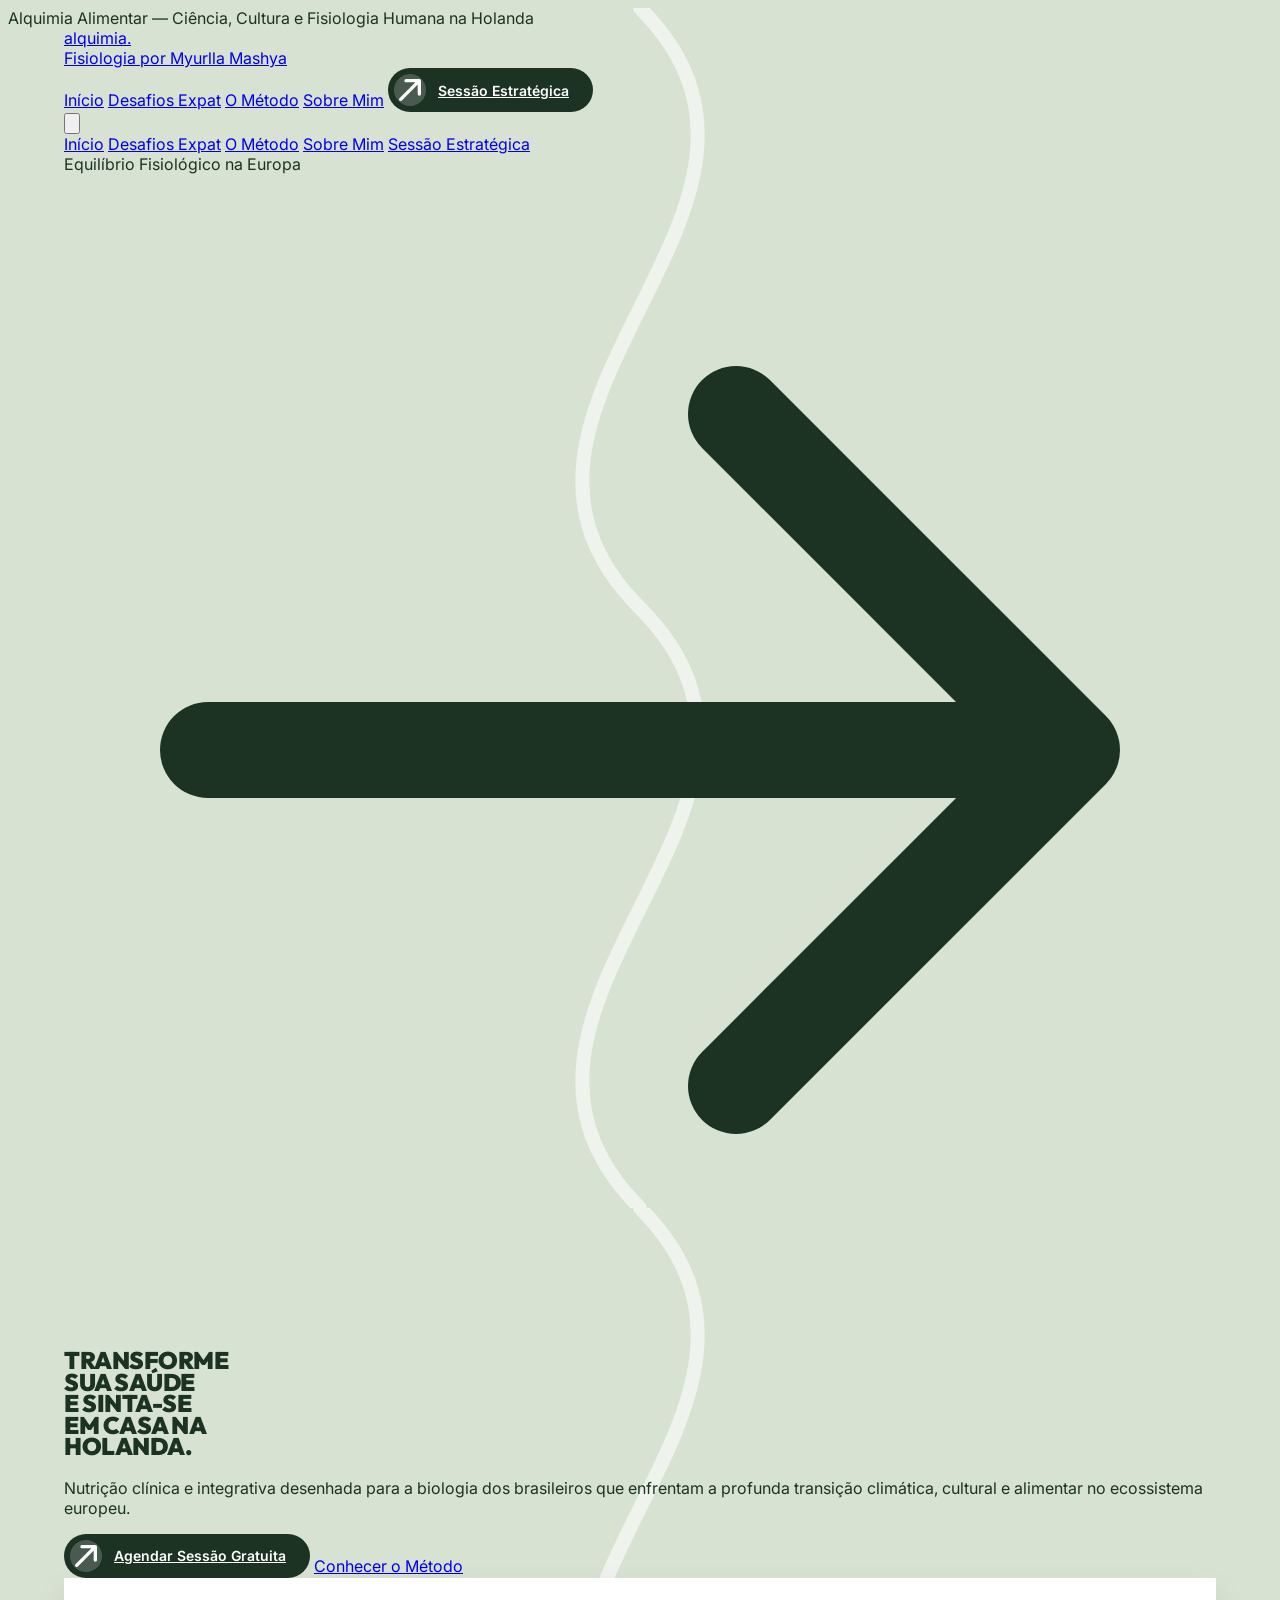
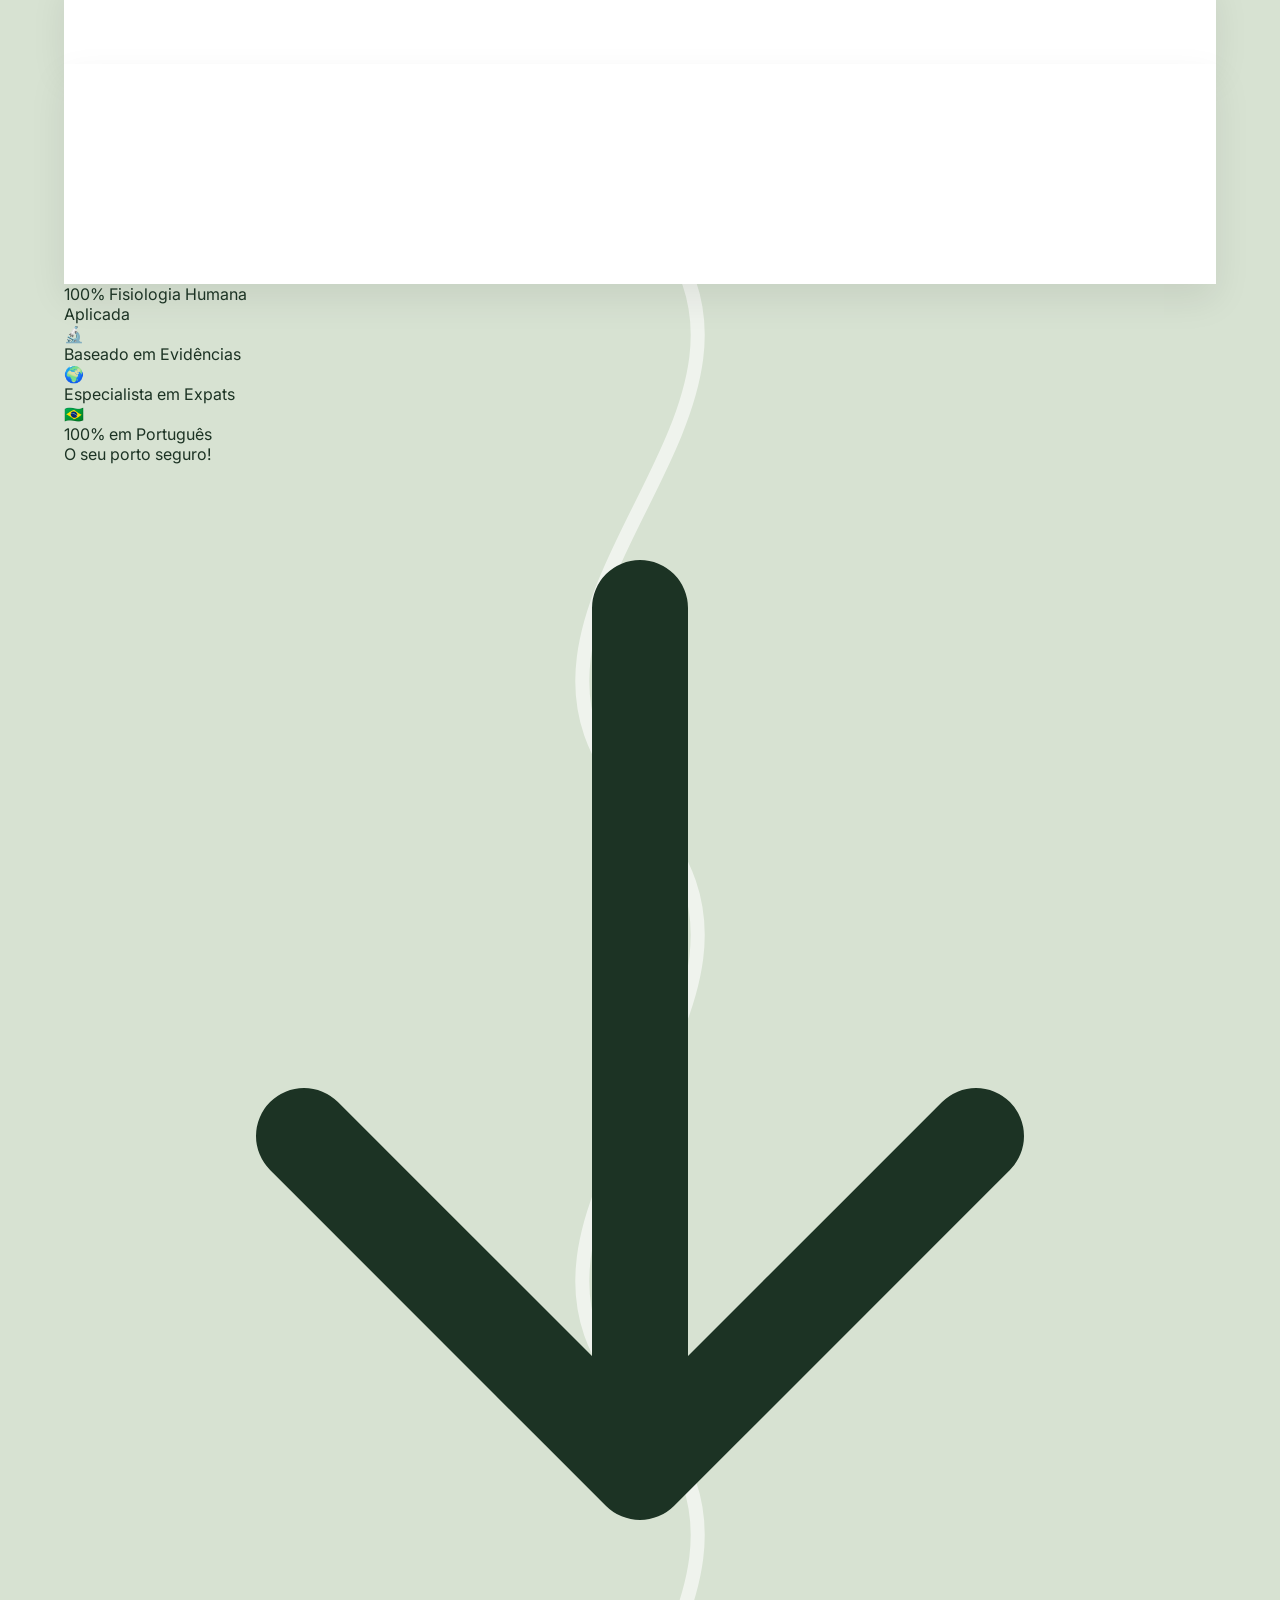
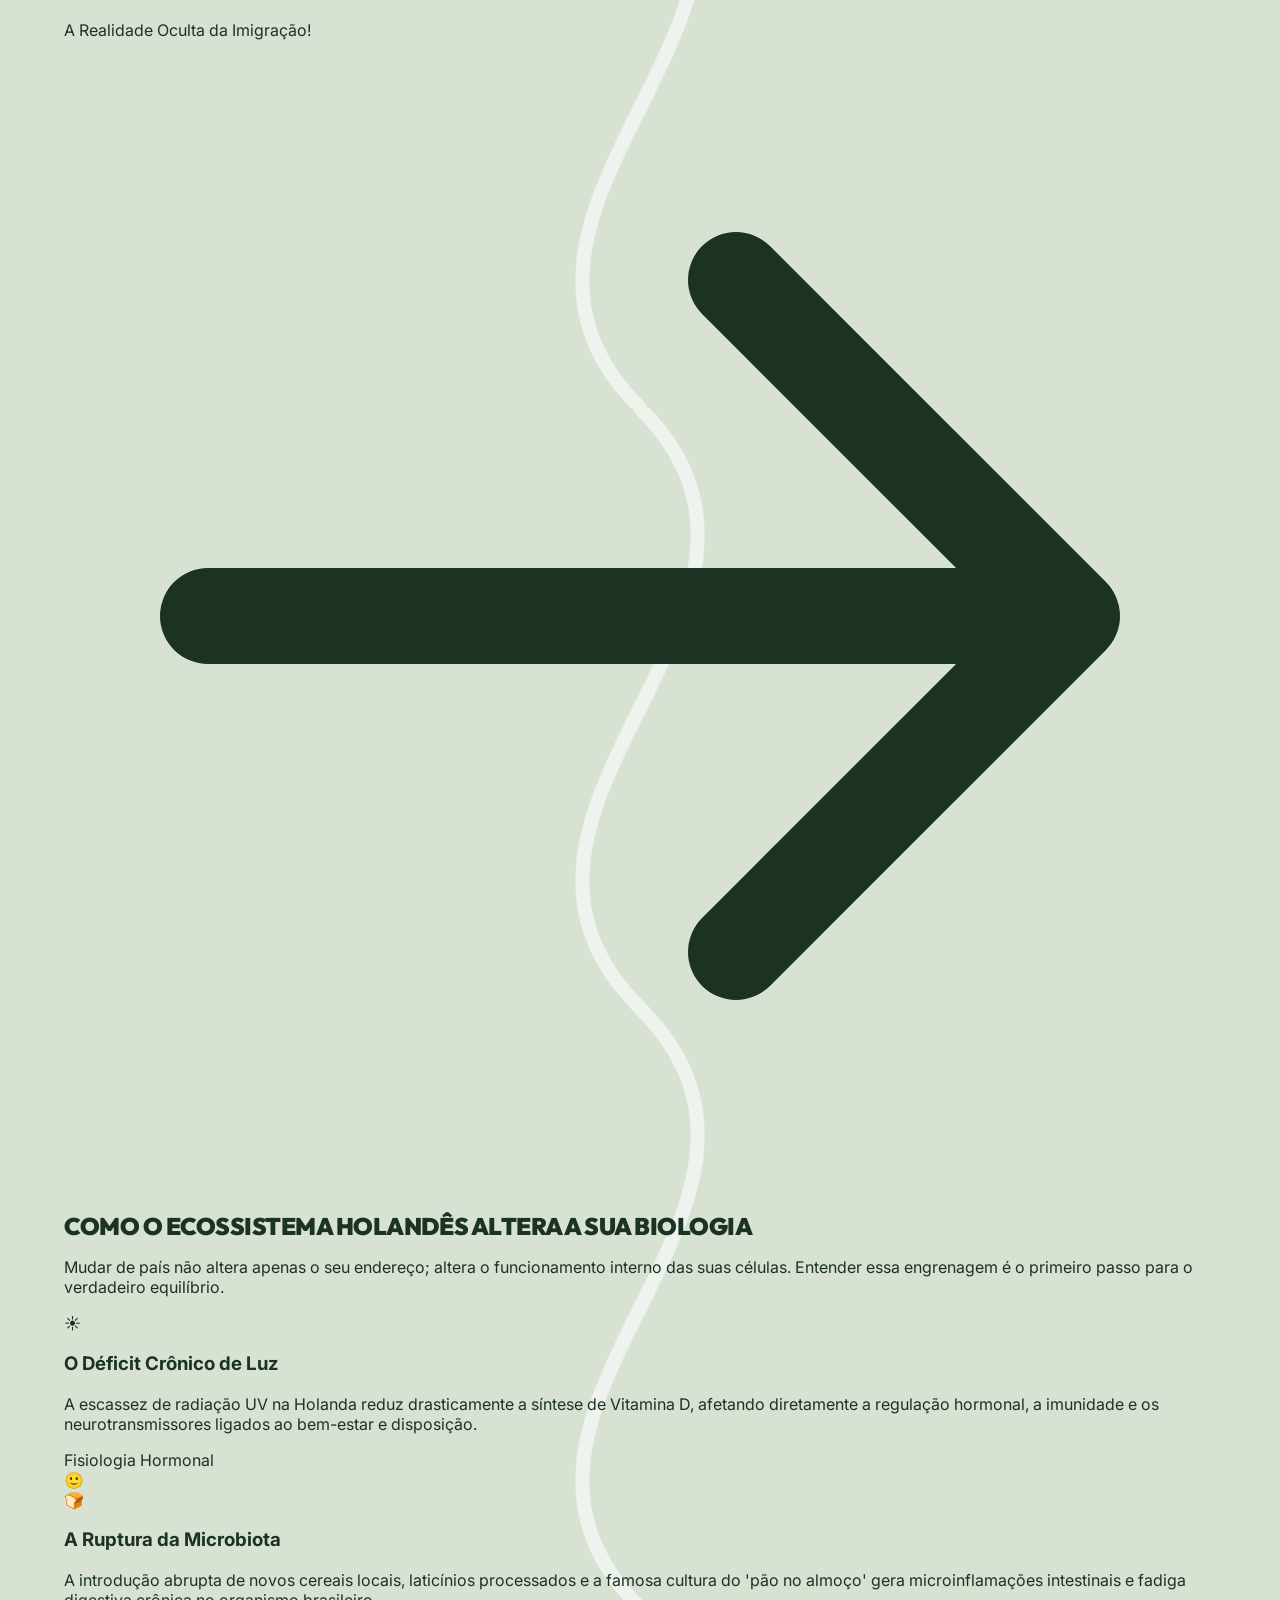
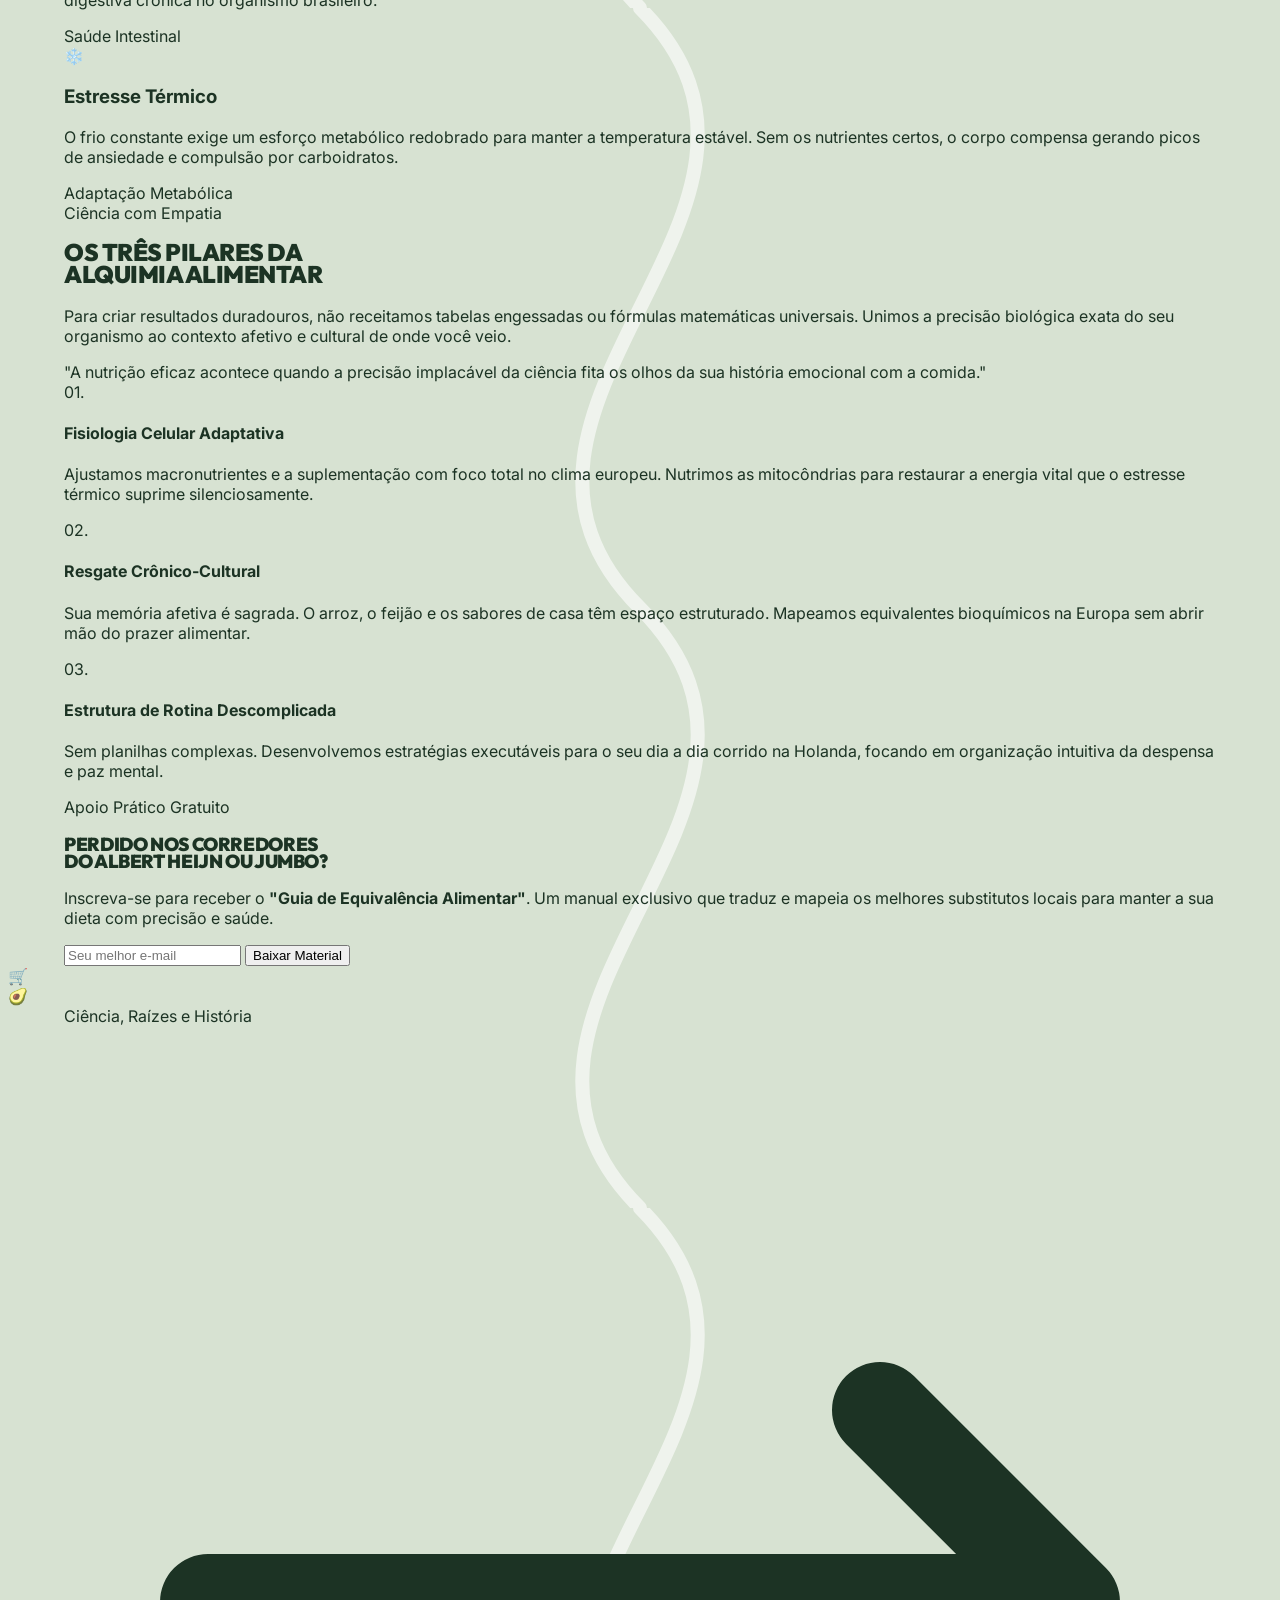
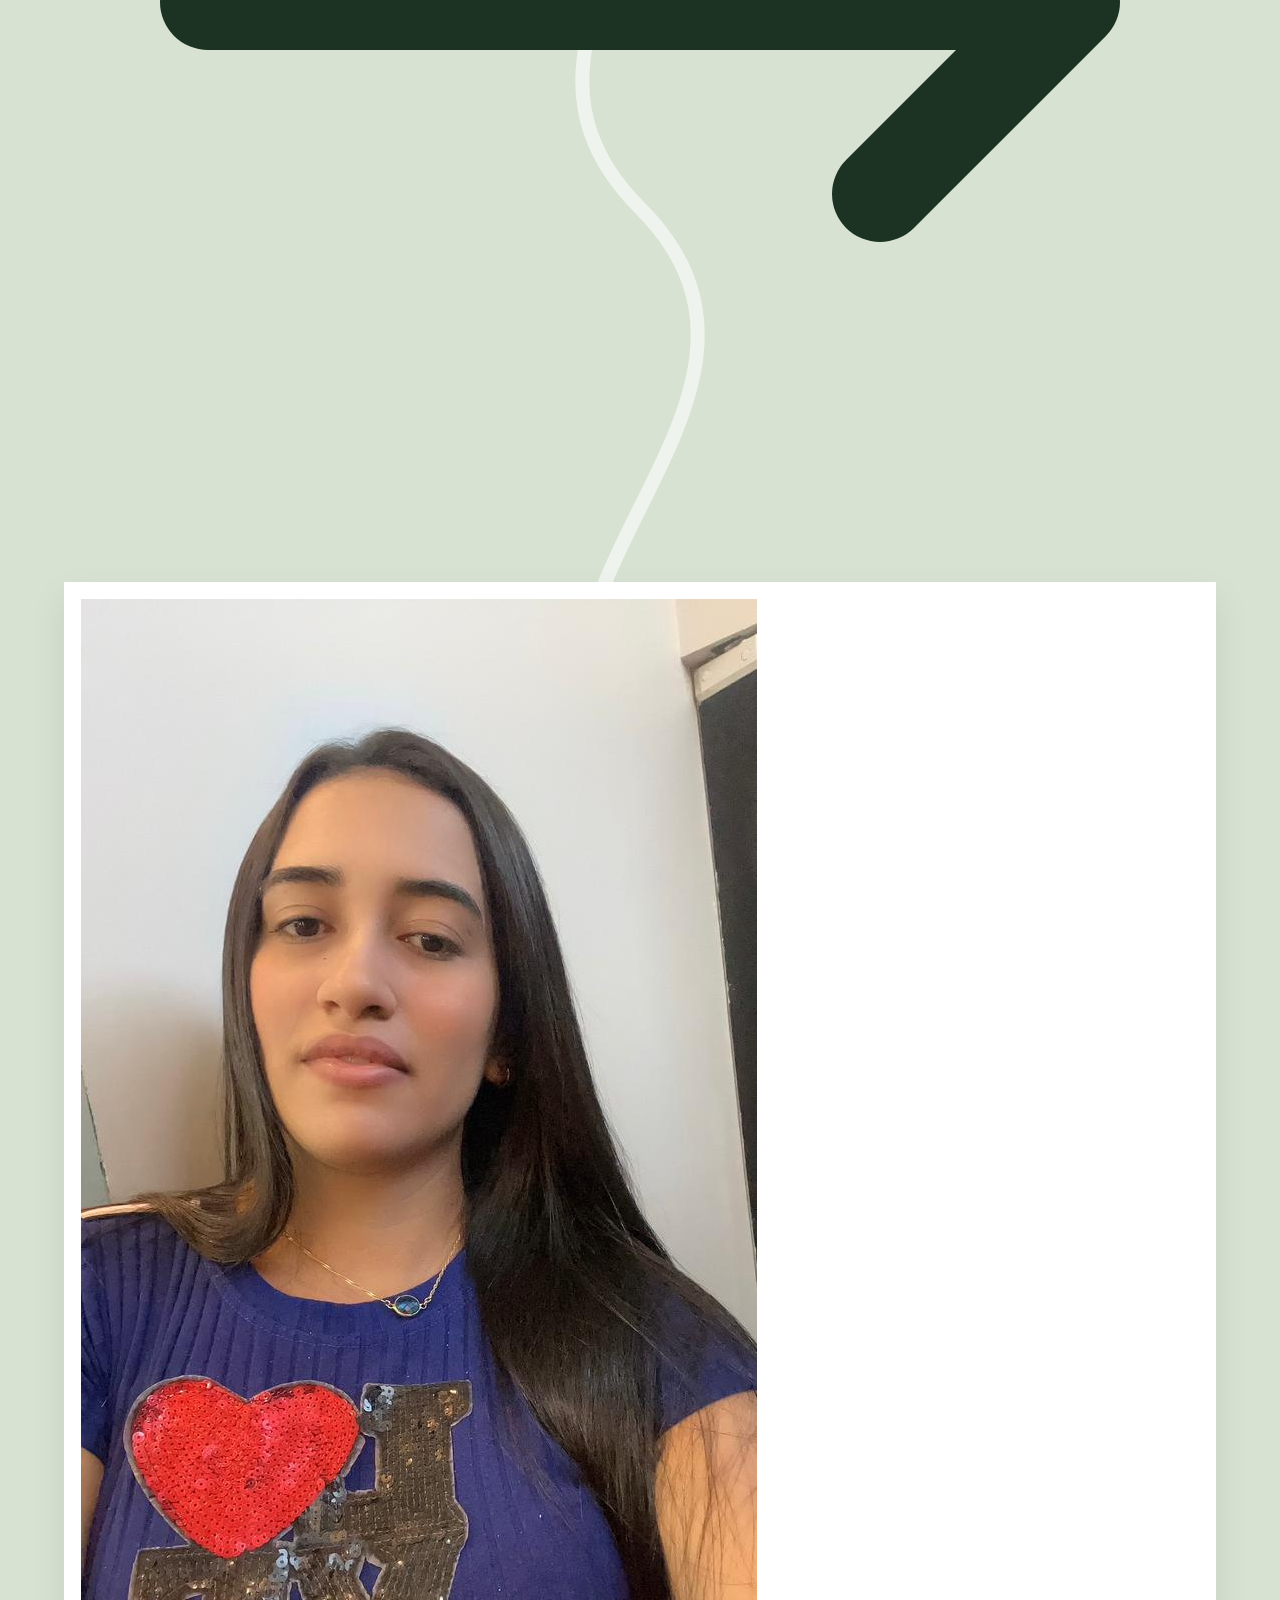
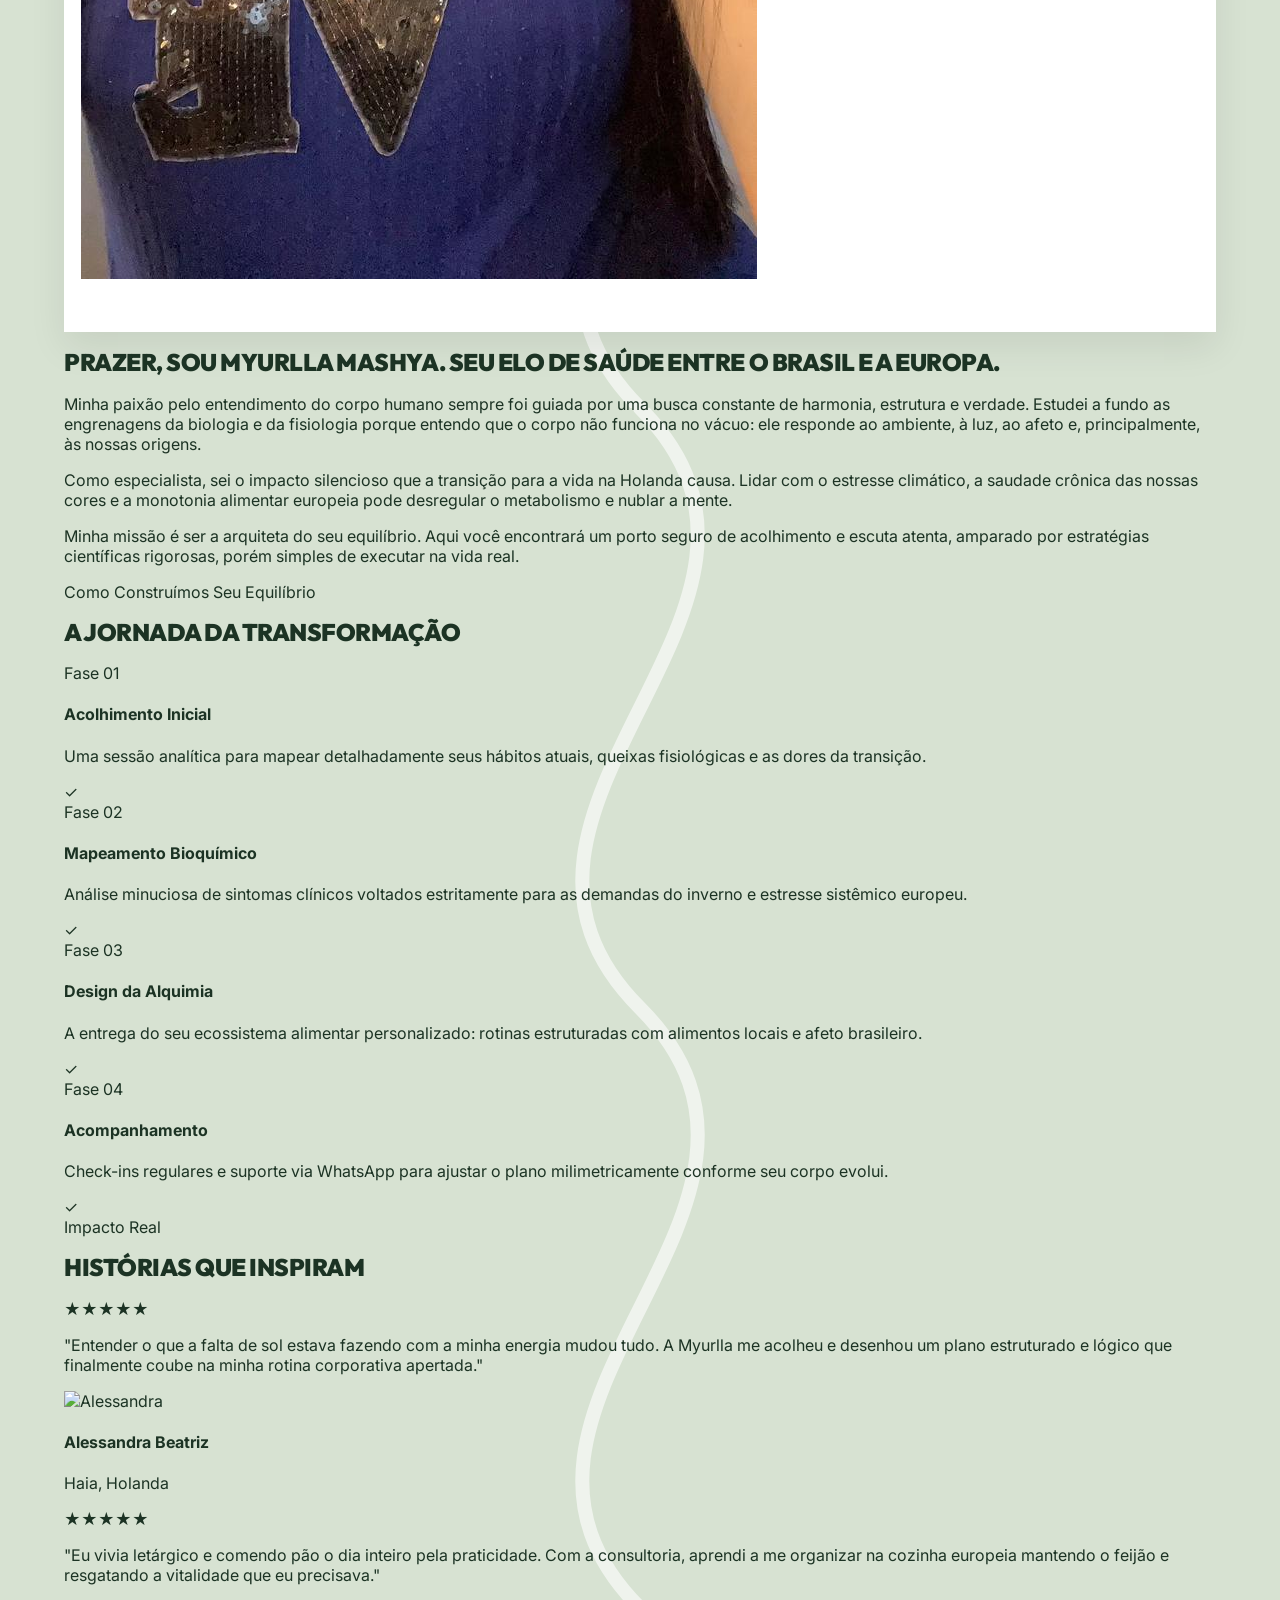
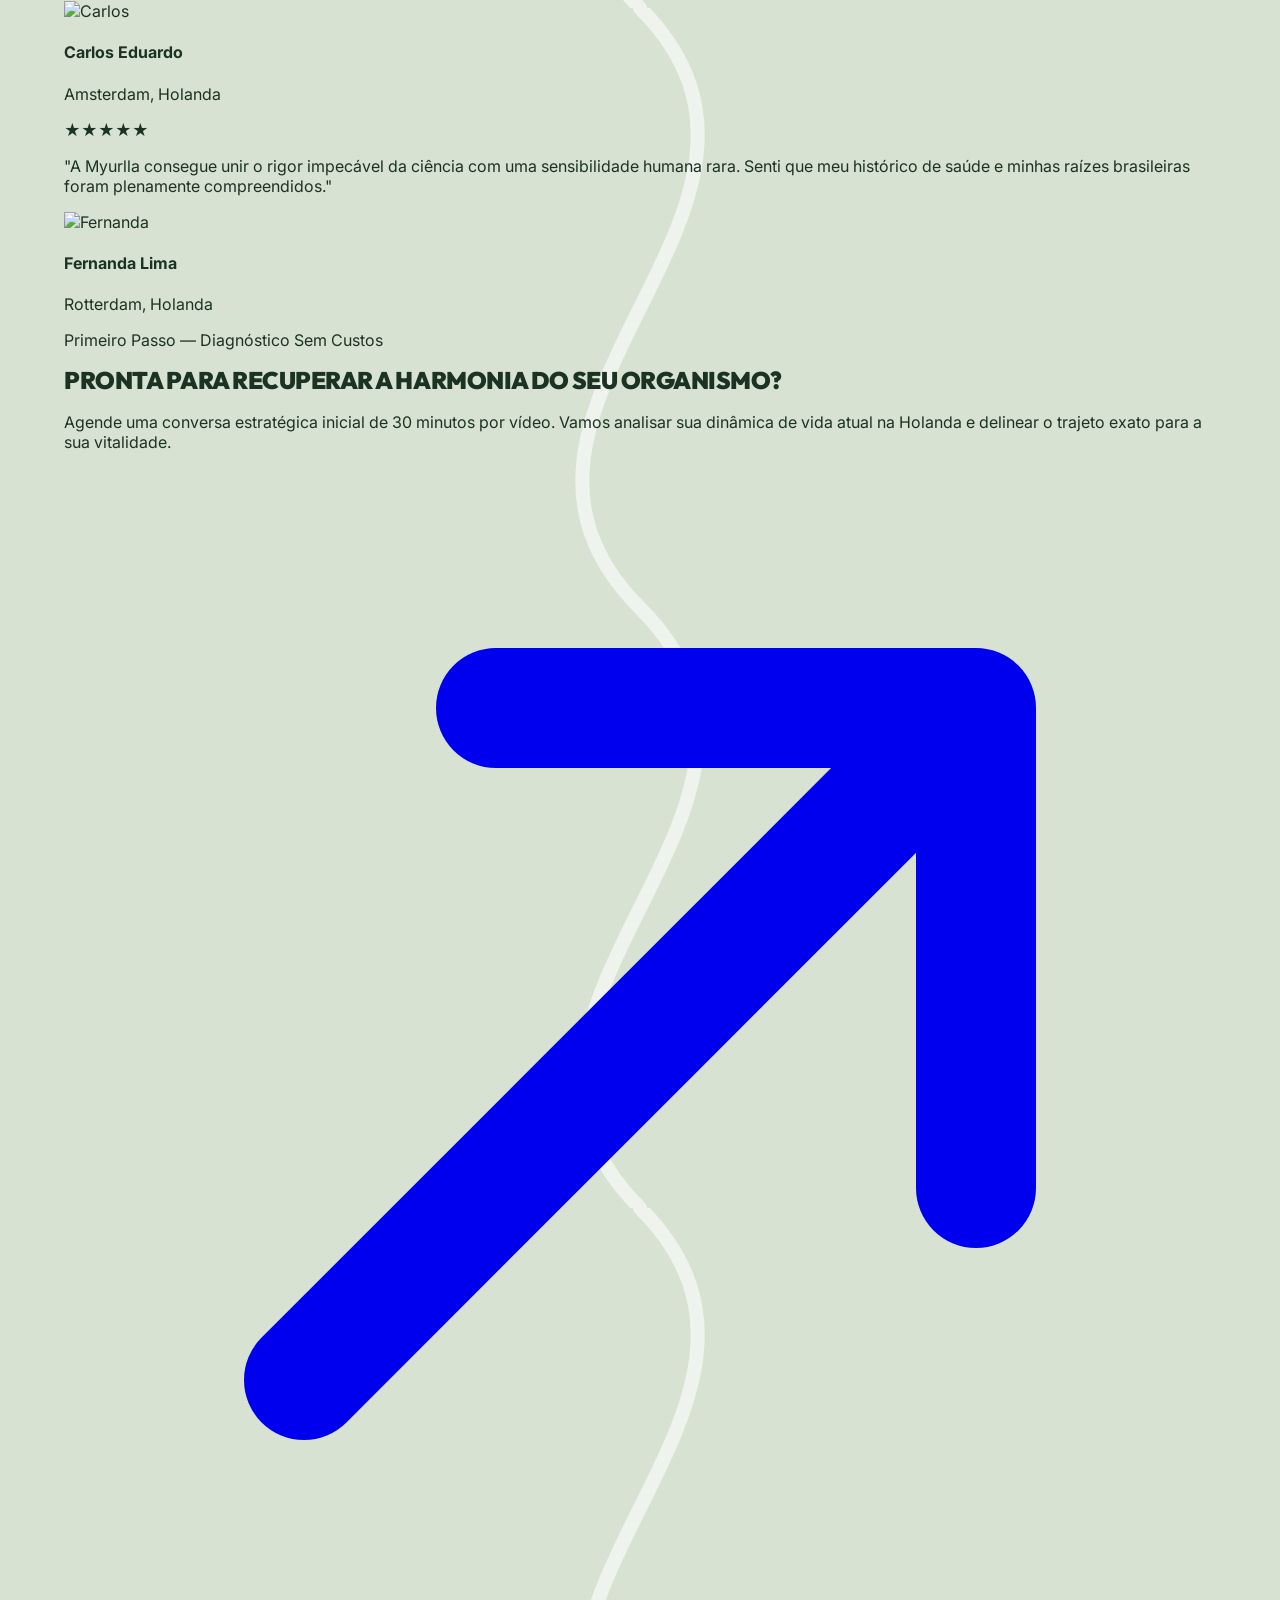
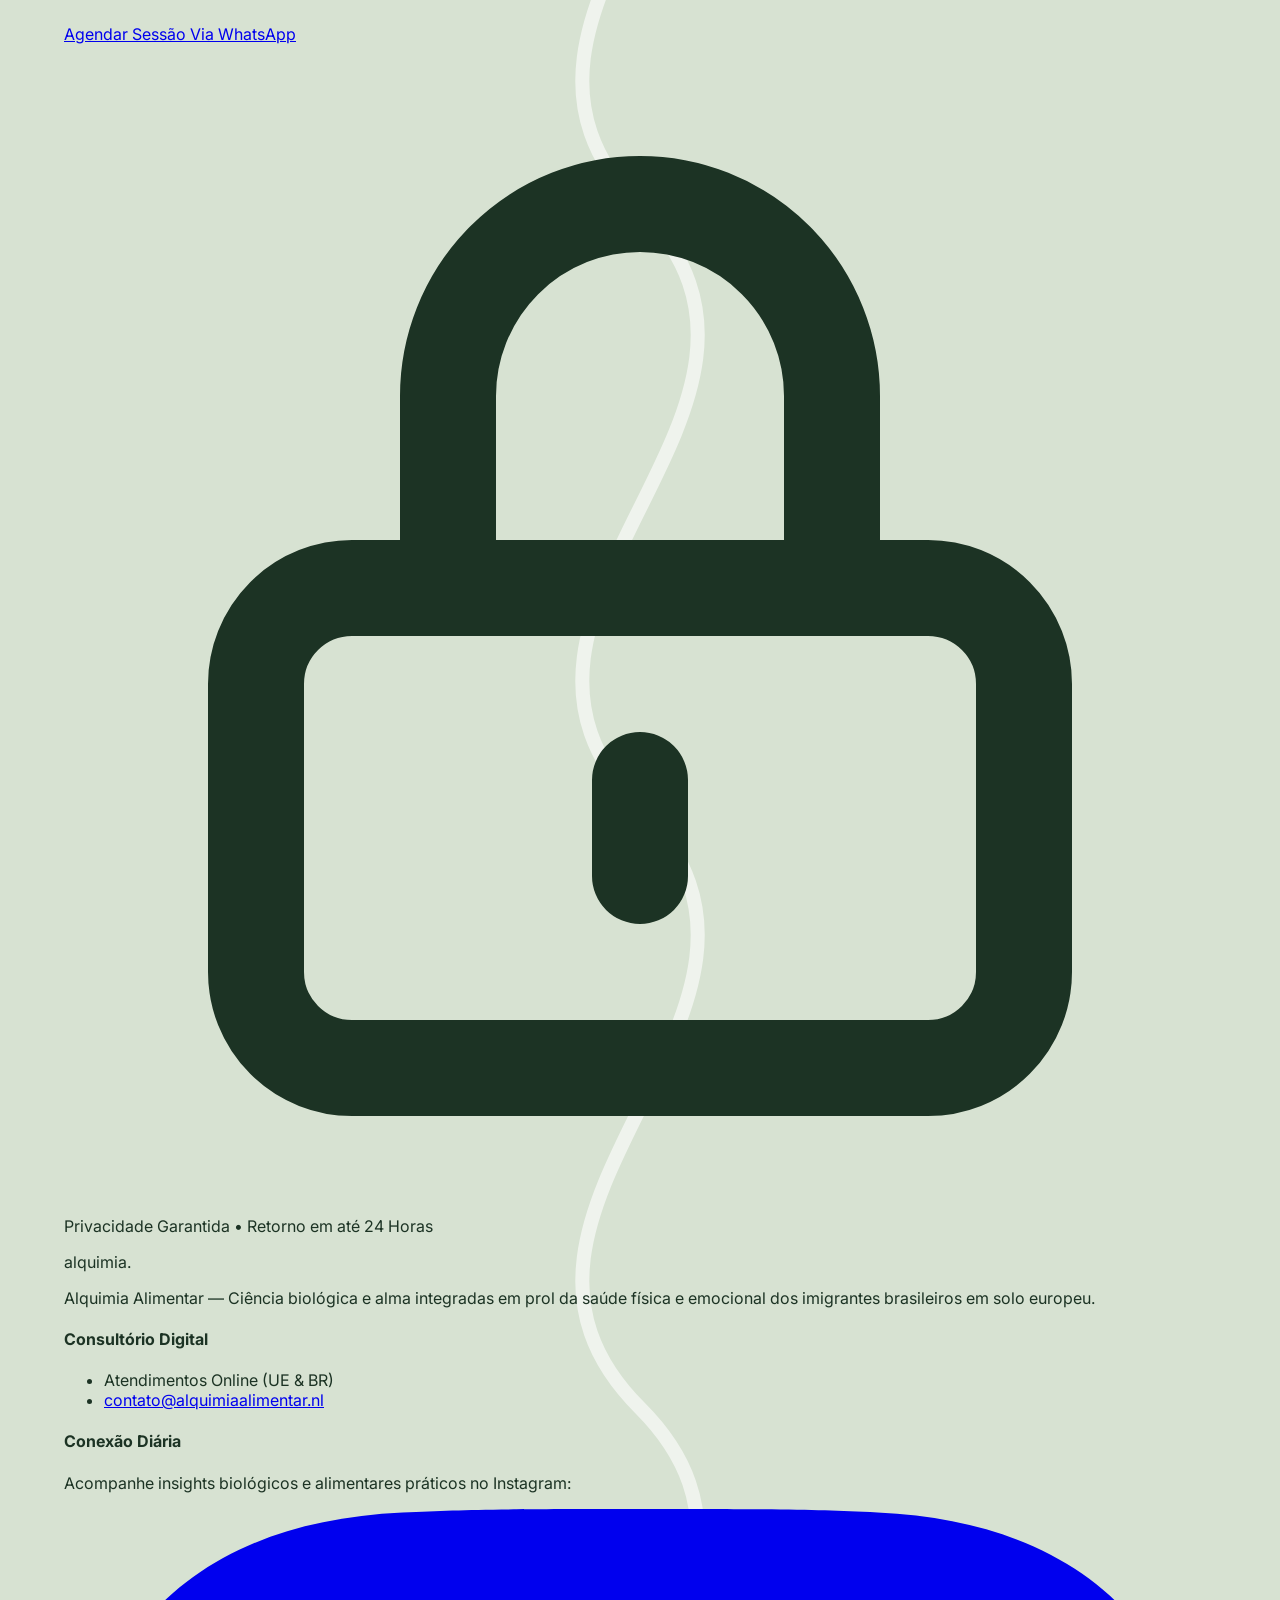
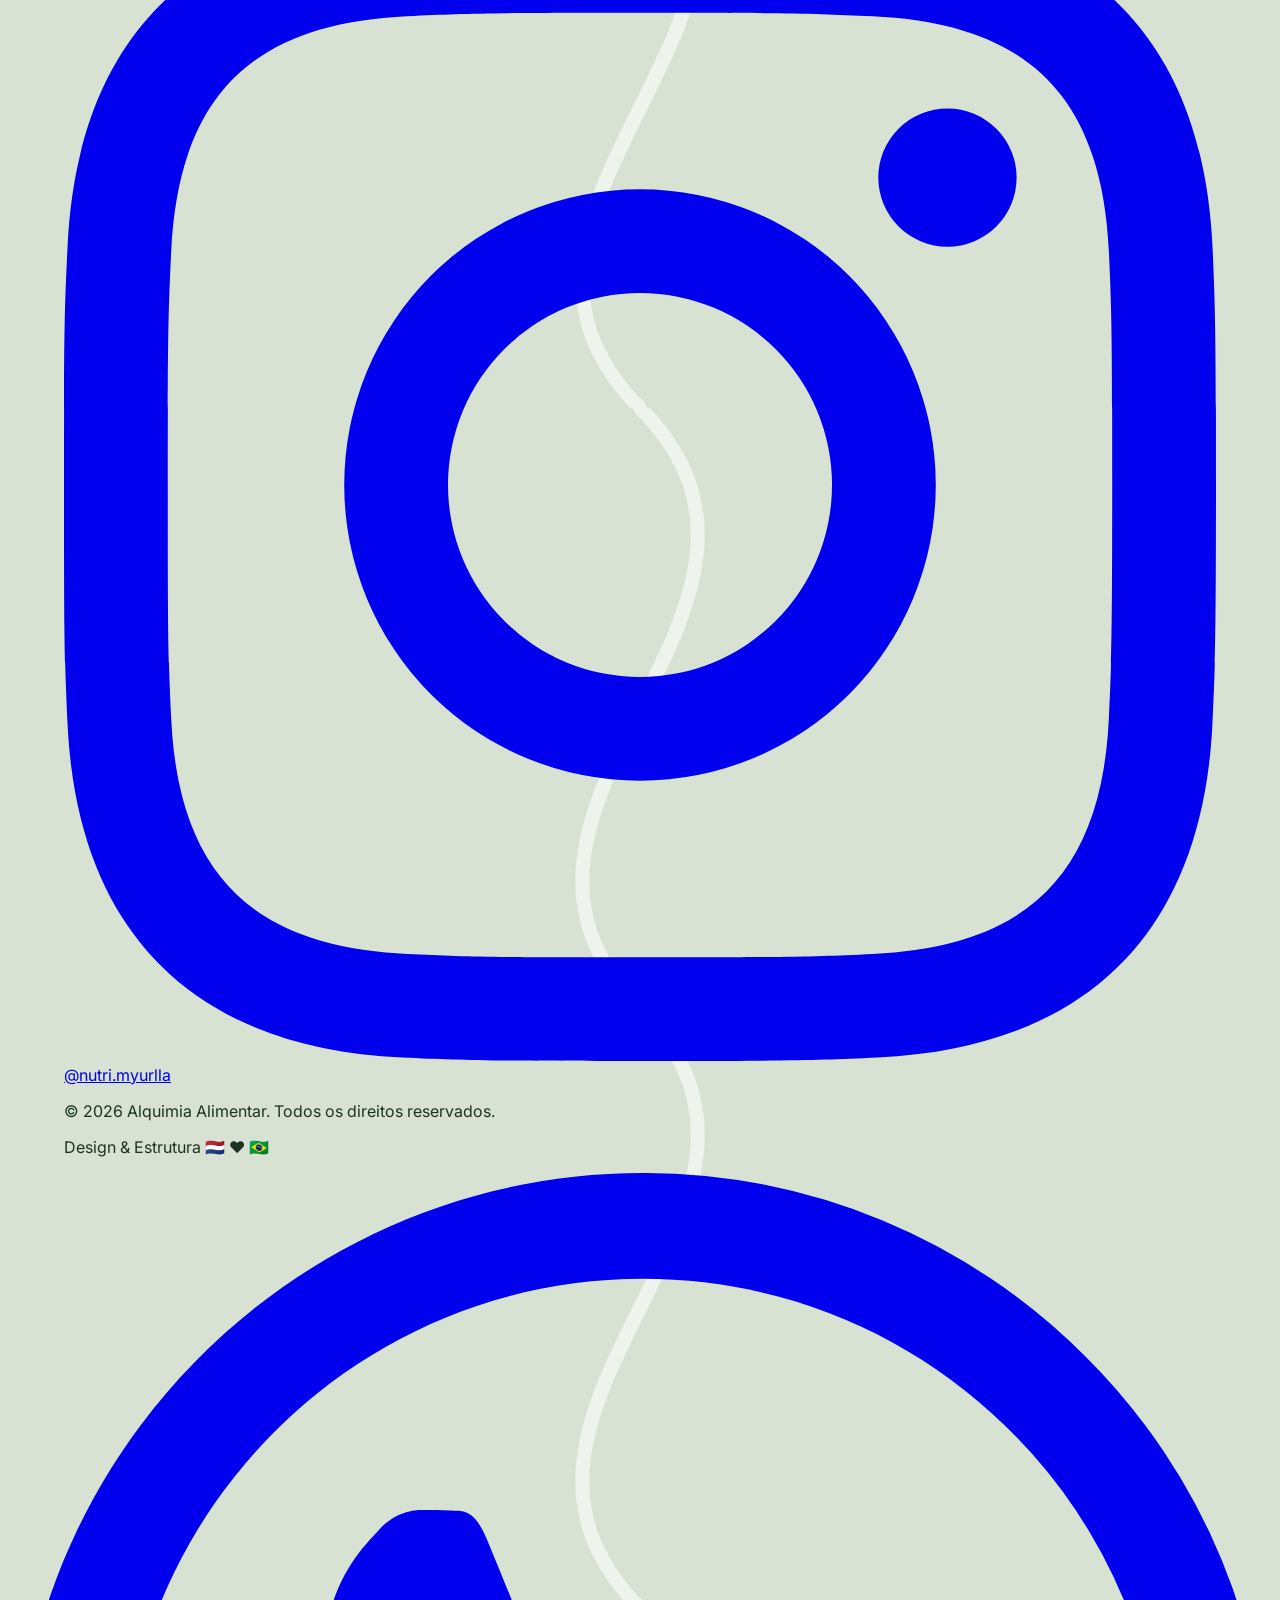
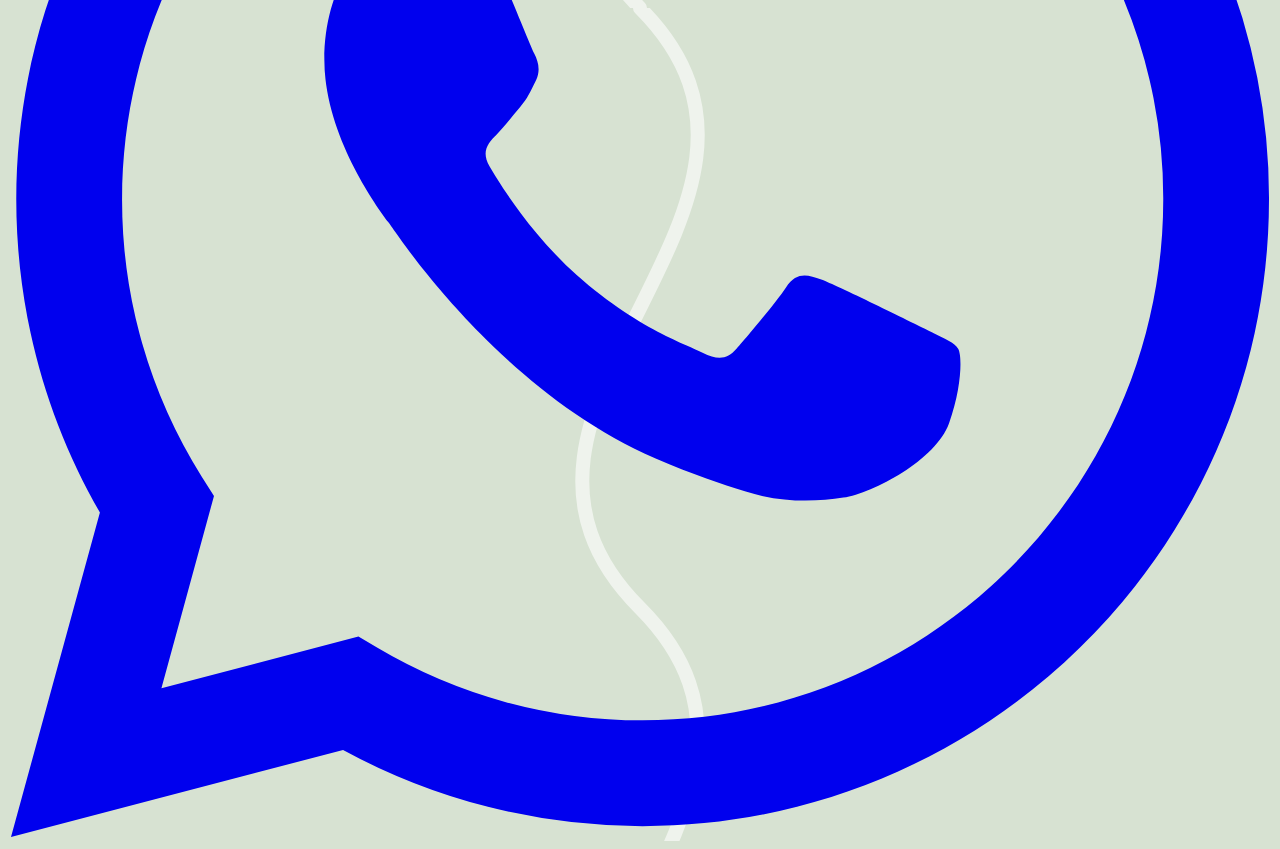
==== commit ffd7465e: "Refactor "Método" section layout and update content for clarity and visual appeal" ====
--- a/index.html
+++ b/index.html
@@ -360,47 +360,78 @@
             </div>
         </div>
     </section>
-    <!-- Método -->
-    <section id="metodo" class="py-24 bg-white relative z-10 mt-12 rounded-t-[4rem] border-t-8 border-matcha-dark">
-        <div class="container-tight">
-            <div class="text-center mb-16 relative">
-                <div class="font-script text-3xl text-matcha-dark mb-4 transform -rotate-2">Ciência com Empatia</div>
-                <h2 class="title-massive text-5xl md:text-7xl text-matcha-dark mb-6">Os Três Pilares da Alquimia Alimentar</h2>
-                <p class="font-sans font-medium text-matcha-dark/80 text-lg max-w-3xl mx-auto mb-8">
+  <!-- Método / Pilares -->
+    <section id="metodo" class="py-24 lg:py-32 bg-[#F4F7F2] relative z-10 border-y-4 border-matcha-dark overflow-hidden">
+        
+        <!-- Elementos orgânicos de fundo -->
+        <div class="absolute top-20 -left-20 w-64 h-64 bg-matcha-light rounded-full mix-blend-multiply opacity-50 blur-2xl pointer-events-none"></div>
+        <div class="absolute bottom-20 -right-20 w-80 h-80 bg-matcha-mid rounded-full mix-blend-multiply opacity-20 blur-3xl pointer-events-none"></div>
+
+        <div class="container-tight relative z-20">
+            
+            <!-- Cabeçalho da Seção -->
+            <div class="text-center mb-20 relative max-w-4xl mx-auto">
+                
+                <div class="font-script text-3xl md:text-4xl text-matcha-dark mb-4 transform -rotate-3 inline-block">
+                    Ciência com Empatia
+                </div>
+                
+                <h2 class="title-massive text-5xl md:text-6xl lg:text-[5.5rem] text-matcha-dark mb-8 leading-[0.9]">
+                    Os Três Pilares da <br>Alquimia Alimentar
+                </h2>
+                
+                <p class="font-sans font-medium text-matcha-dark/80 text-xl mx-auto mb-10 leading-relaxed">
                     Para criar resultados duradouros, não receitamos tabelas engessadas ou fórmulas matemáticas universais. Unimos a precisão biológica exata do seu organismo ao contexto afetivo e cultural de onde você veio.
                 </p>
-                <div class="bg-matcha-cream border-2 border-matcha-mid inline-block p-6 rounded-[2rem] transform rotate-1 shadow-sm mx-auto max-w-2xl">
-                    <p class="text-matcha-dark font-bold text-lg leading-relaxed">
-                        "A nutrição eficaz acontece quando a precisão implacável da ciência fita os olhos da sua história emocional com a comida."
-                    </p>
-                </div>
-            </div>
-
-            <!-- Lista de blocos largos -->
-            <div class="space-y-6 max-w-4xl mx-auto">
-                <div class="bg-matcha-light rounded-[2rem] p-8 md:p-10 flex flex-col md:flex-row items-center md:items-start gap-8 shadow-sm">
-                    <div class="font-heading font-black text-7xl text-matcha-dark leading-none">01</div>
-                    <div>
-                        <h4 class="font-heading font-black uppercase text-3xl text-matcha-dark mb-3">Fisiologia Celular Adaptativa</h4>
-                        <p class="text-matcha-dark/80 font-medium text-lg">Ajustamos macronutrientes e a suplementação com foco total no clima europeu. Nutrimos as mitocôndrias para restaurar a energia vital que o estresse térmico suprime silenciosamente.</p>
-                    </div>
-                </div>
-                
-                <div class="bg-matcha-mid rounded-[2rem] p-8 md:p-10 flex flex-col md:flex-row items-center md:items-start gap-8 shadow-sm">
-                    <div class="font-heading font-black text-7xl text-white leading-none">02</div>
-                    <div>
-                        <h4 class="font-heading font-black uppercase text-3xl text-white mb-3">Resgate Crônico-Cultural</h4>
-                        <p class="text-matcha-dark font-medium text-lg">Sua memória afetiva é sagrada. O arroz, o feijão e os sabores de casa têm espaço estruturado. Mapeamos equivalentes bioquímicos na Europa sem abrir mão do prazer alimentar.</p>
-                    </div>
-                </div>
-                
-                <div class="bg-[#94AB8B] rounded-[2rem] p-8 md:p-10 flex flex-col md:flex-row items-center md:items-start gap-8 shadow-sm">
-                    <div class="font-heading font-black text-7xl text-matcha-dark leading-none">03</div>
-                    <div>
-                        <h4 class="font-heading font-black uppercase text-3xl text-matcha-dark mb-3">Estrutura de Rotina Descomplicada</h4>
-                        <p class="text-white font-medium text-lg">Sem planilhas complexas. Desenvolvemos estratégias executáveis para o seu dia a dia corrido na Holanda, focando em organização intuitiva da despensa e paz mental.</p>
-                    </div>
-                </div>
+
+                <!-- Citação em destaque (Estilo Sticker) -->
+                <div class="bg-white text-matcha-dark font-bold text-lg md:text-xl leading-relaxed p-6 md:p-8 rounded-[2rem] border-4 border-matcha-dark shadow-[6px_6px_0px_#1C3324] max-w-3xl mx-auto transform rotate-1 hover:-rotate-1 transition-transform">
+                    "A nutrição eficaz acontece quando a precisão implacável da ciência fita os olhos da sua história emocional com a comida."
+                </div>
+            </div>
+
+            <!-- Pilares listados como blocos gigantes -->
+            <div class="space-y-12 max-w-5xl mx-auto">
+                
+                <!-- Pilar 01 -->
+                <div class="flex flex-col md:flex-row items-center md:items-stretch gap-6 md:gap-10 bg-white border-4 border-matcha-dark rounded-[2.5rem] p-8 md:p-12 shadow-[8px_8px_0px_#1C3324] transform -rotate-1 hover:rotate-0 hover:-translate-y-1 transition-all duration-300">
+                    <div class="font-heading font-black text-[6rem] md:text-[8rem] text-matcha-mid leading-none flex-shrink-0">
+                        01.
+                    </div>
+                    <div class="flex flex-col justify-center">
+                        <h4 class="font-heading font-black uppercase text-3xl md:text-4xl text-matcha-dark mb-4 leading-none">Fisiologia Celular Adaptativa</h4>
+                        <p class="text-matcha-dark/80 font-medium text-lg leading-relaxed">
+                            Ajustamos macronutrientes e a suplementação com foco total no clima europeu. Nutrimos as mitocôndrias para restaurar a energia vital que o estresse térmico suprime silenciosamente.
+                        </p>
+                    </div>
+                </div>
+                
+                <!-- Pilar 02 (Invertido para criar zigue-zague visual) -->
+                <div class="flex flex-col md:flex-row-reverse items-center md:items-stretch gap-6 md:gap-10 bg-matcha-mid border-4 border-matcha-dark rounded-[2.5rem] p-8 md:p-12 shadow-[8px_8px_0px_#1C3324] transform rotate-1 hover:rotate-0 hover:-translate-y-1 transition-all duration-300">
+                    <div class="font-heading font-black text-[6rem] md:text-[8rem] text-white leading-none flex-shrink-0 text-right">
+                        02.
+                    </div>
+                    <div class="flex flex-col justify-center md:text-right">
+                        <h4 class="font-heading font-black uppercase text-3xl md:text-4xl text-matcha-dark mb-4 leading-none">Resgate Crônico-Cultural</h4>
+                        <p class="text-matcha-dark/90 font-medium text-lg leading-relaxed">
+                            Sua memória afetiva é sagrada. O arroz, o feijão e os sabores de casa têm espaço estruturado. Mapeamos equivalentes bioquímicos na Europa sem abrir mão do prazer alimentar.
+                        </p>
+                    </div>
+                </div>
+                
+                <!-- Pilar 03 -->
+                <div class="flex flex-col md:flex-row items-center md:items-stretch gap-6 md:gap-10 bg-matcha-dark border-4 border-matcha-dark rounded-[2.5rem] p-8 md:p-12 shadow-[8px_8px_0px_#A6C1A4] transform -rotate-1 hover:rotate-0 hover:-translate-y-1 transition-all duration-300">
+                    <div class="font-heading font-black text-[6rem] md:text-[8rem] text-matcha-mid leading-none flex-shrink-0">
+                        03.
+                    </div>
+                    <div class="flex flex-col justify-center">
+                        <h4 class="font-heading font-black uppercase text-3xl md:text-4xl text-white mb-4 leading-none">Estrutura de Rotina Descomplicada</h4>
+                        <p class="text-white/80 font-medium text-lg leading-relaxed">
+                            Sem planilhas complexas. Desenvolvemos estratégias executáveis para o seu dia a dia corrido na Holanda, focando em organização intuitiva da despensa e paz mental.
+                        </p>
+                    </div>
+                </div>
+
             </div>
         </div>
     </section>
@@ -443,7 +474,7 @@
                     </div>
                     
                     <div class="polaroid rotate-3 shadow-polaroid w-[300px] lg:w-[400px]">
-                        <img src="https://images.unsplash.com/photo-1544005313-94ddf0286df2?w=800&h=800&fit=crop" alt="Myurlla Mashya" class="w-full aspect-square object-cover bg-matcha-mid">
+                        <img src="myurrla.jpeg" alt="Myurlla Mashya" class="w-full aspect-square object-cover bg-matcha-mid">
                     </div>
                 </div>
 
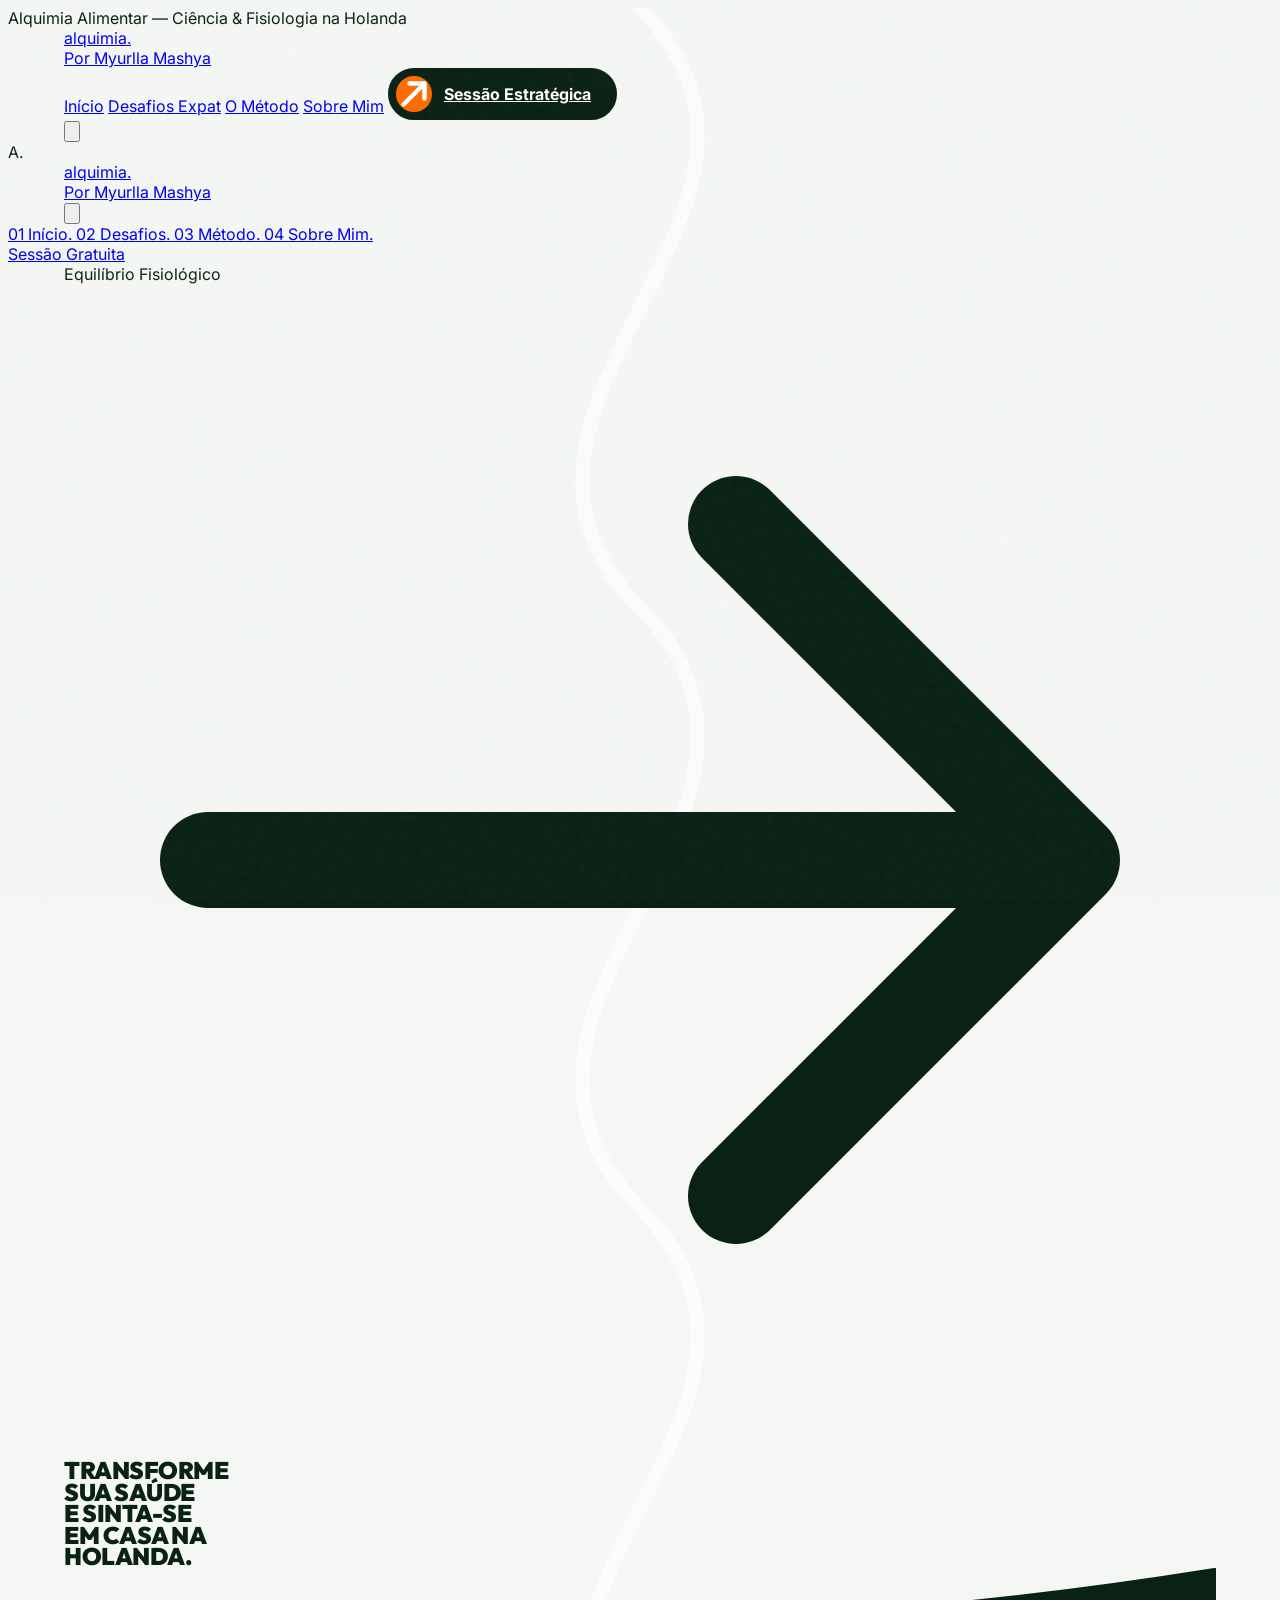
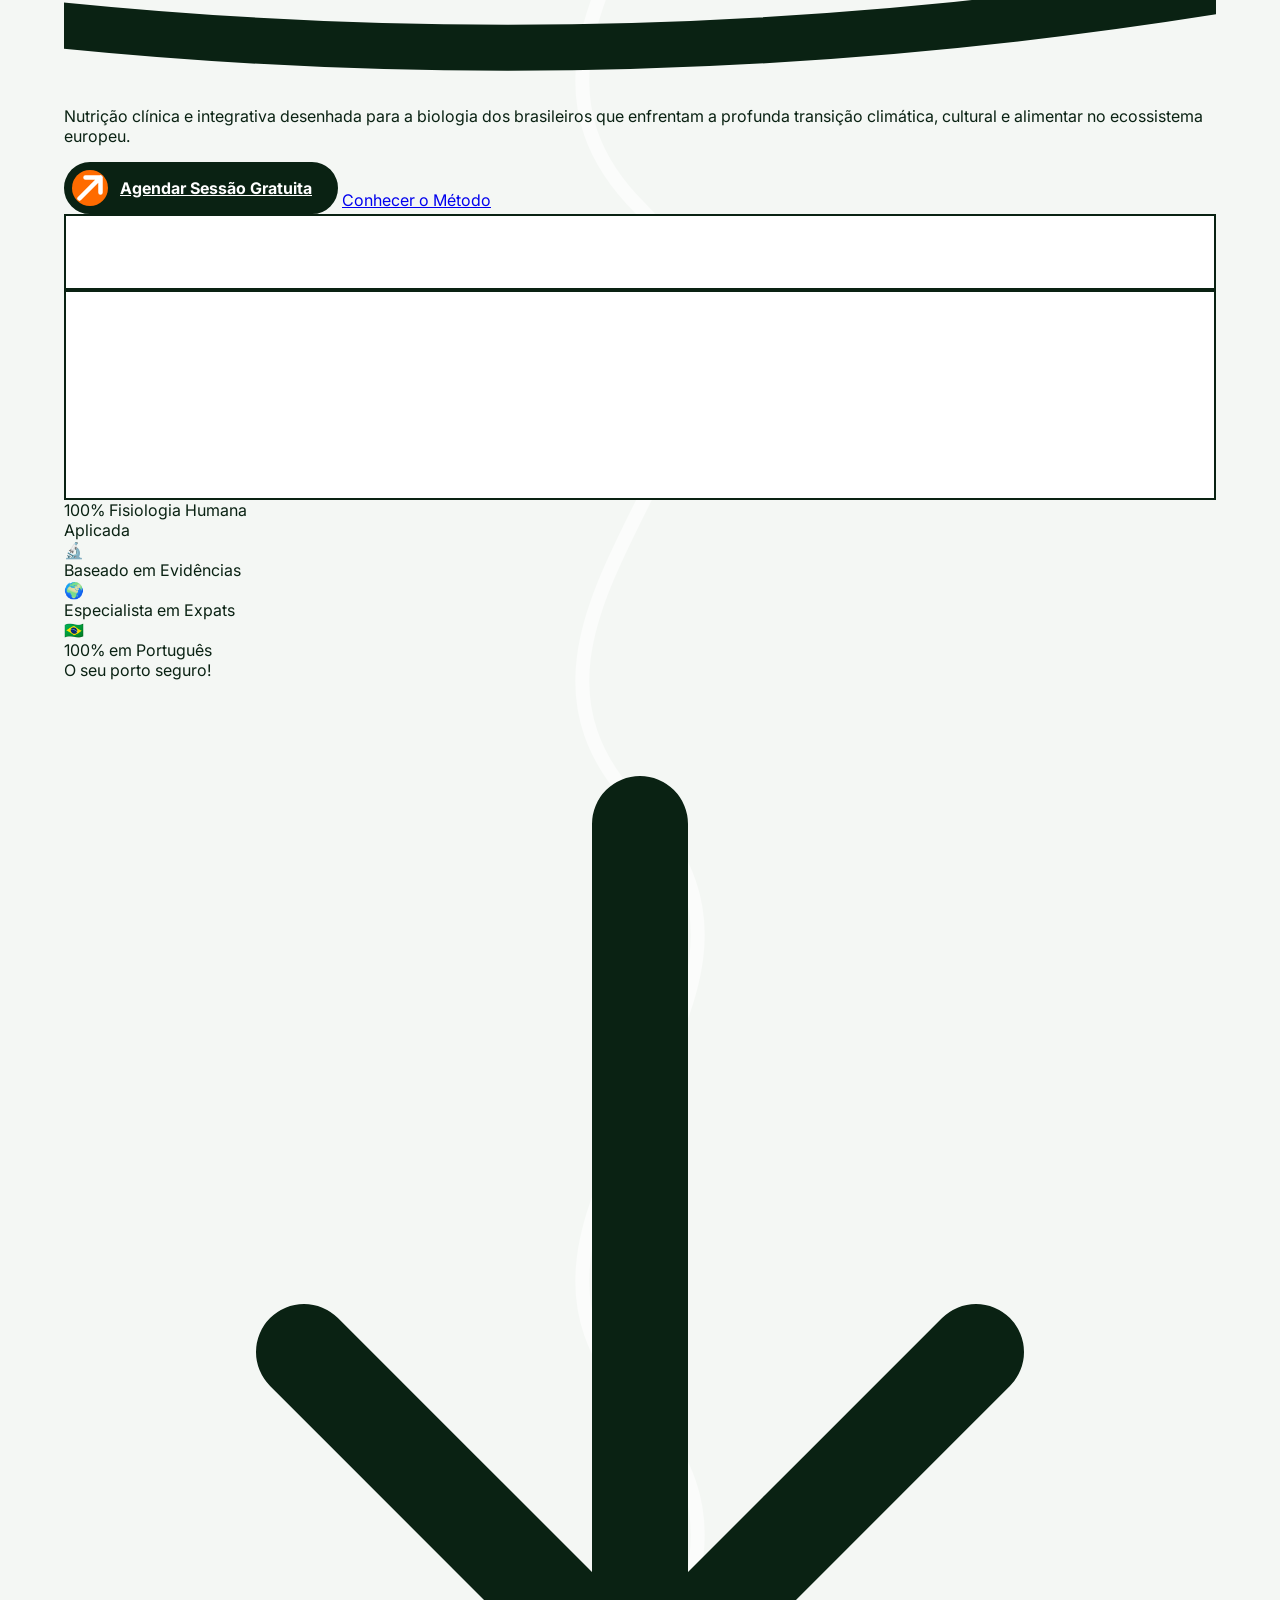
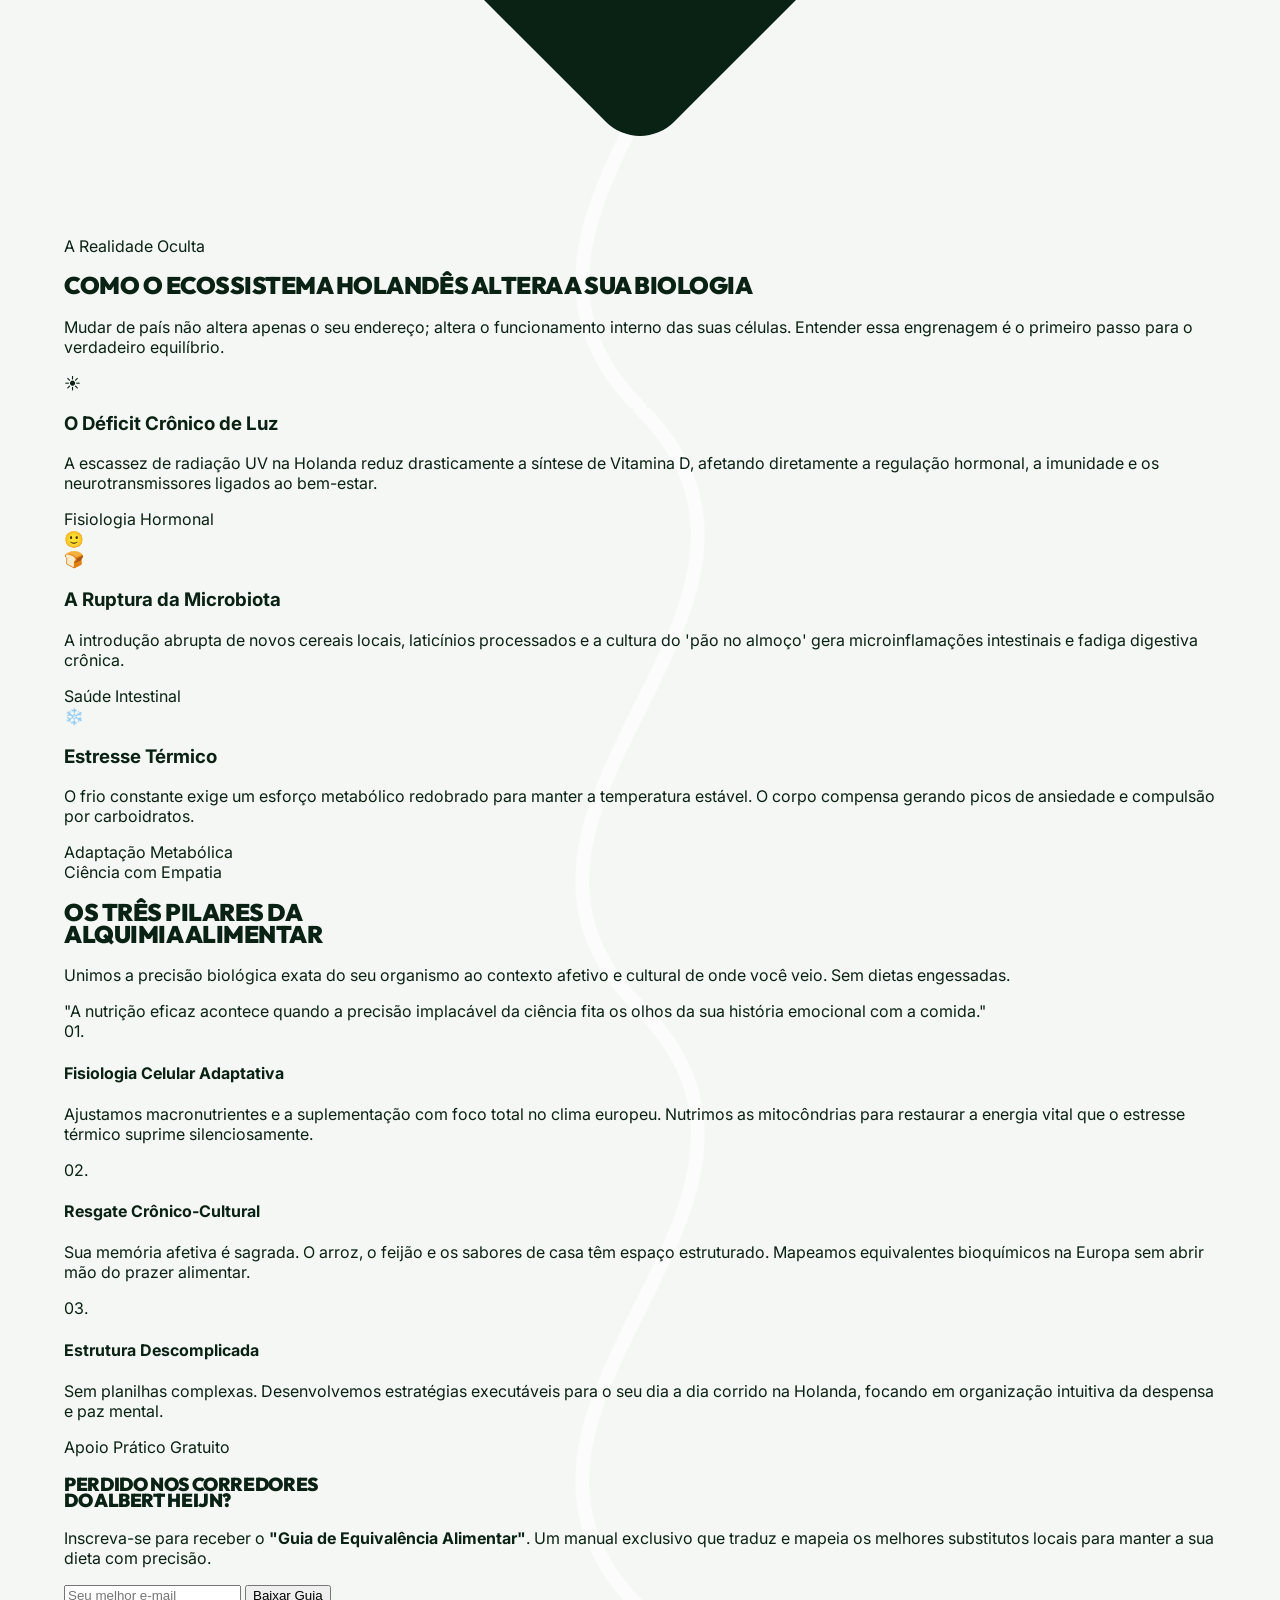
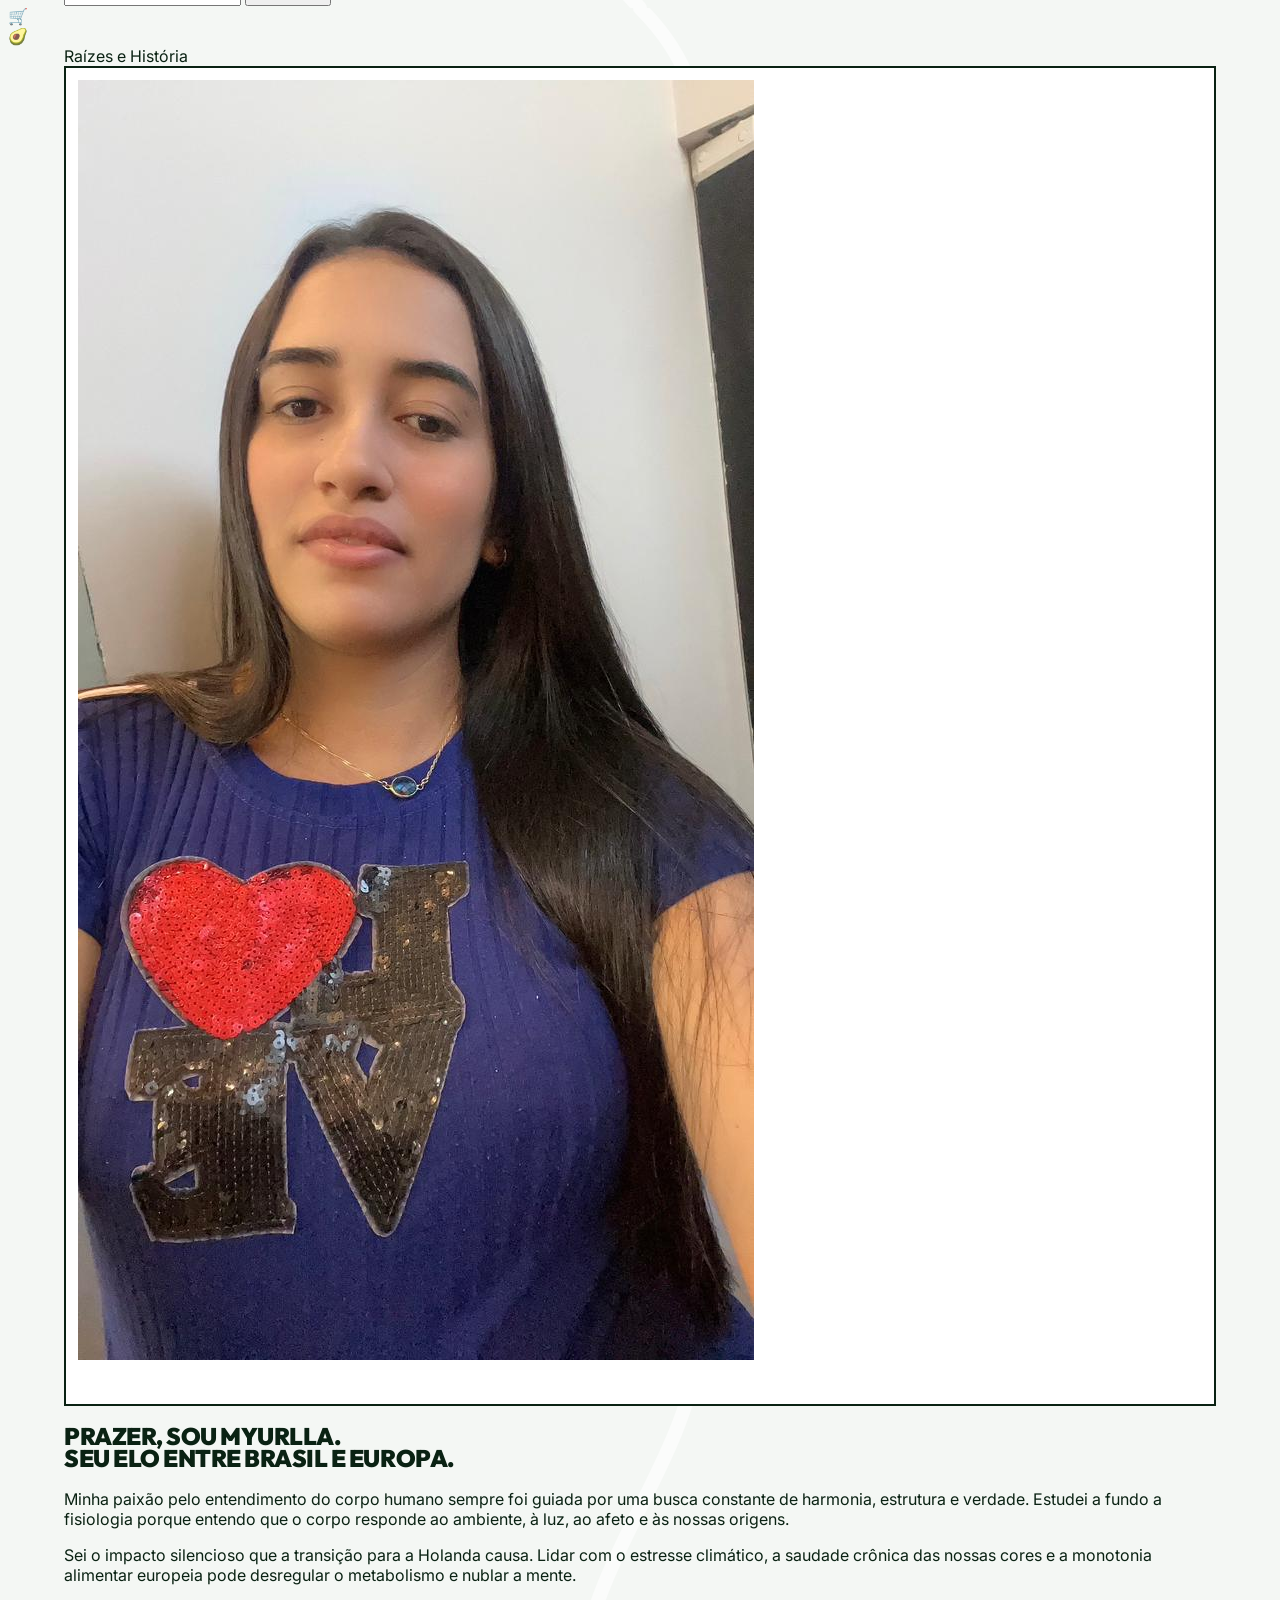
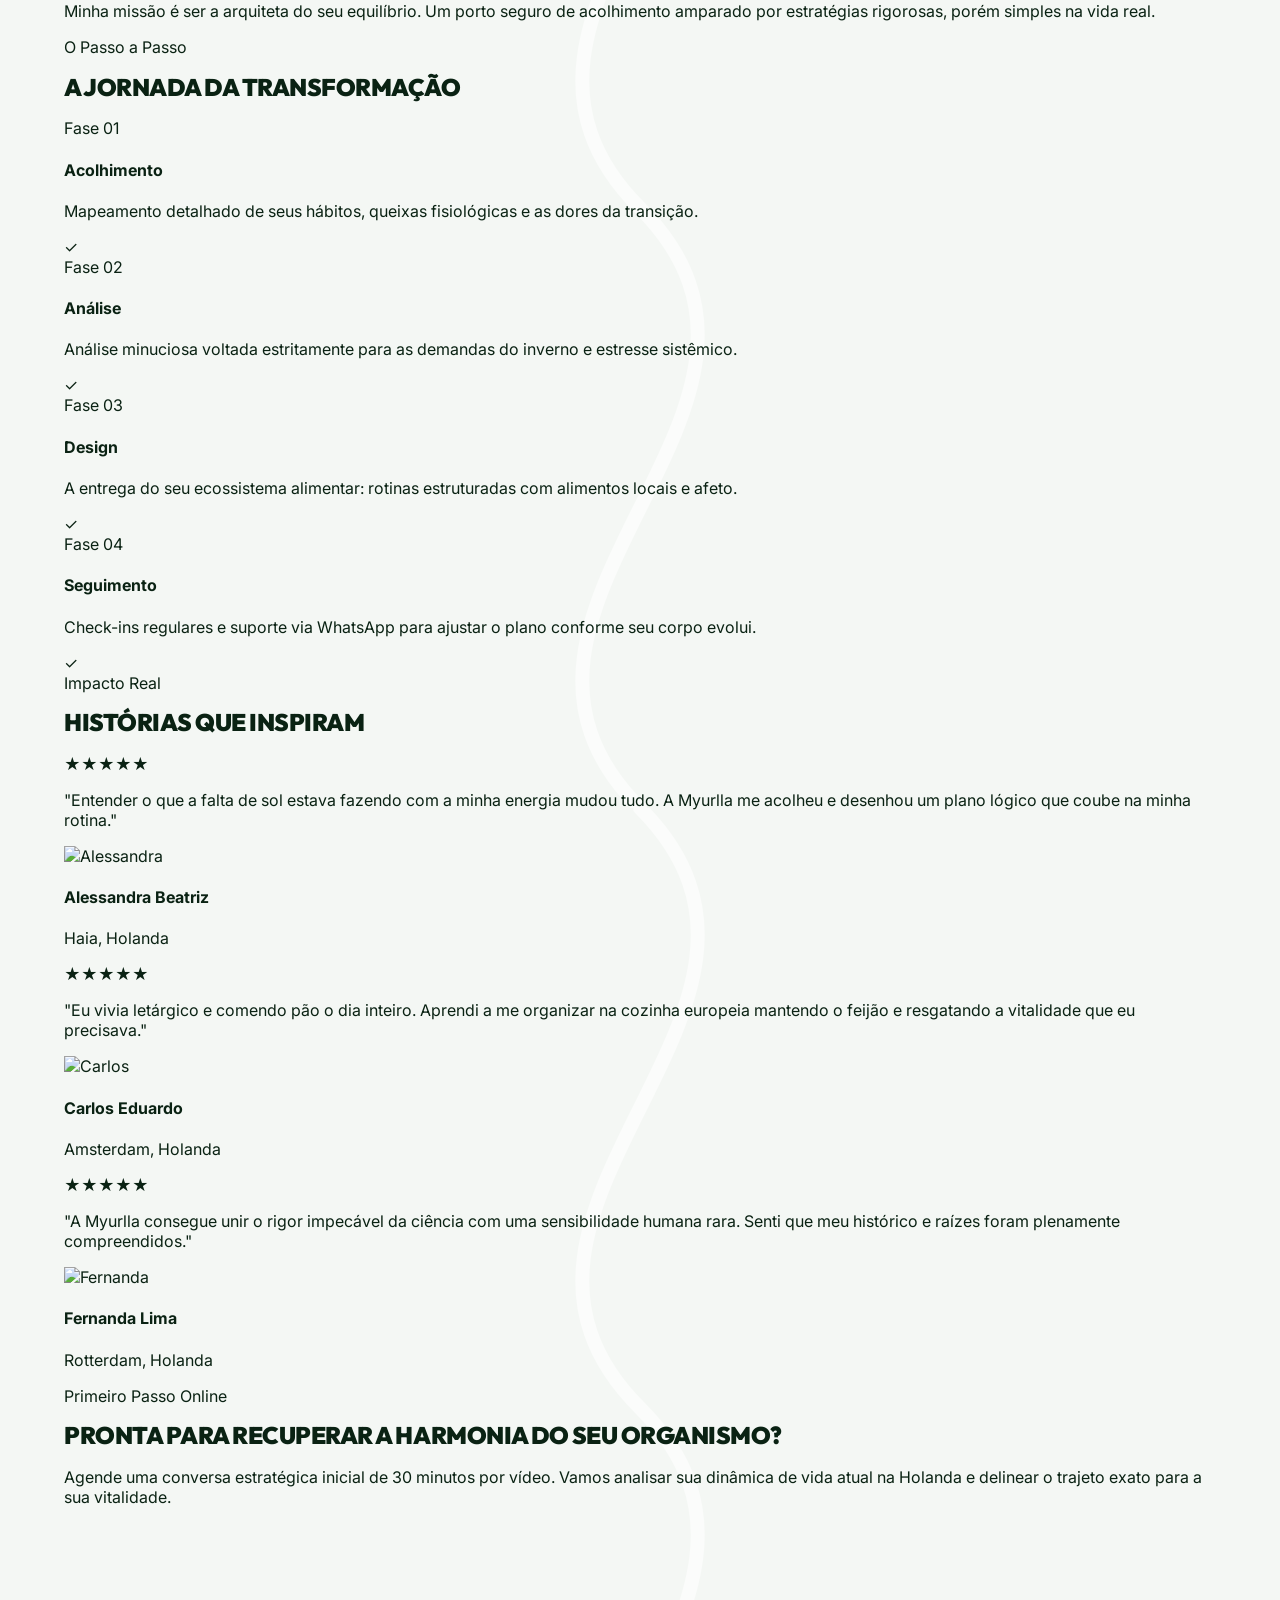
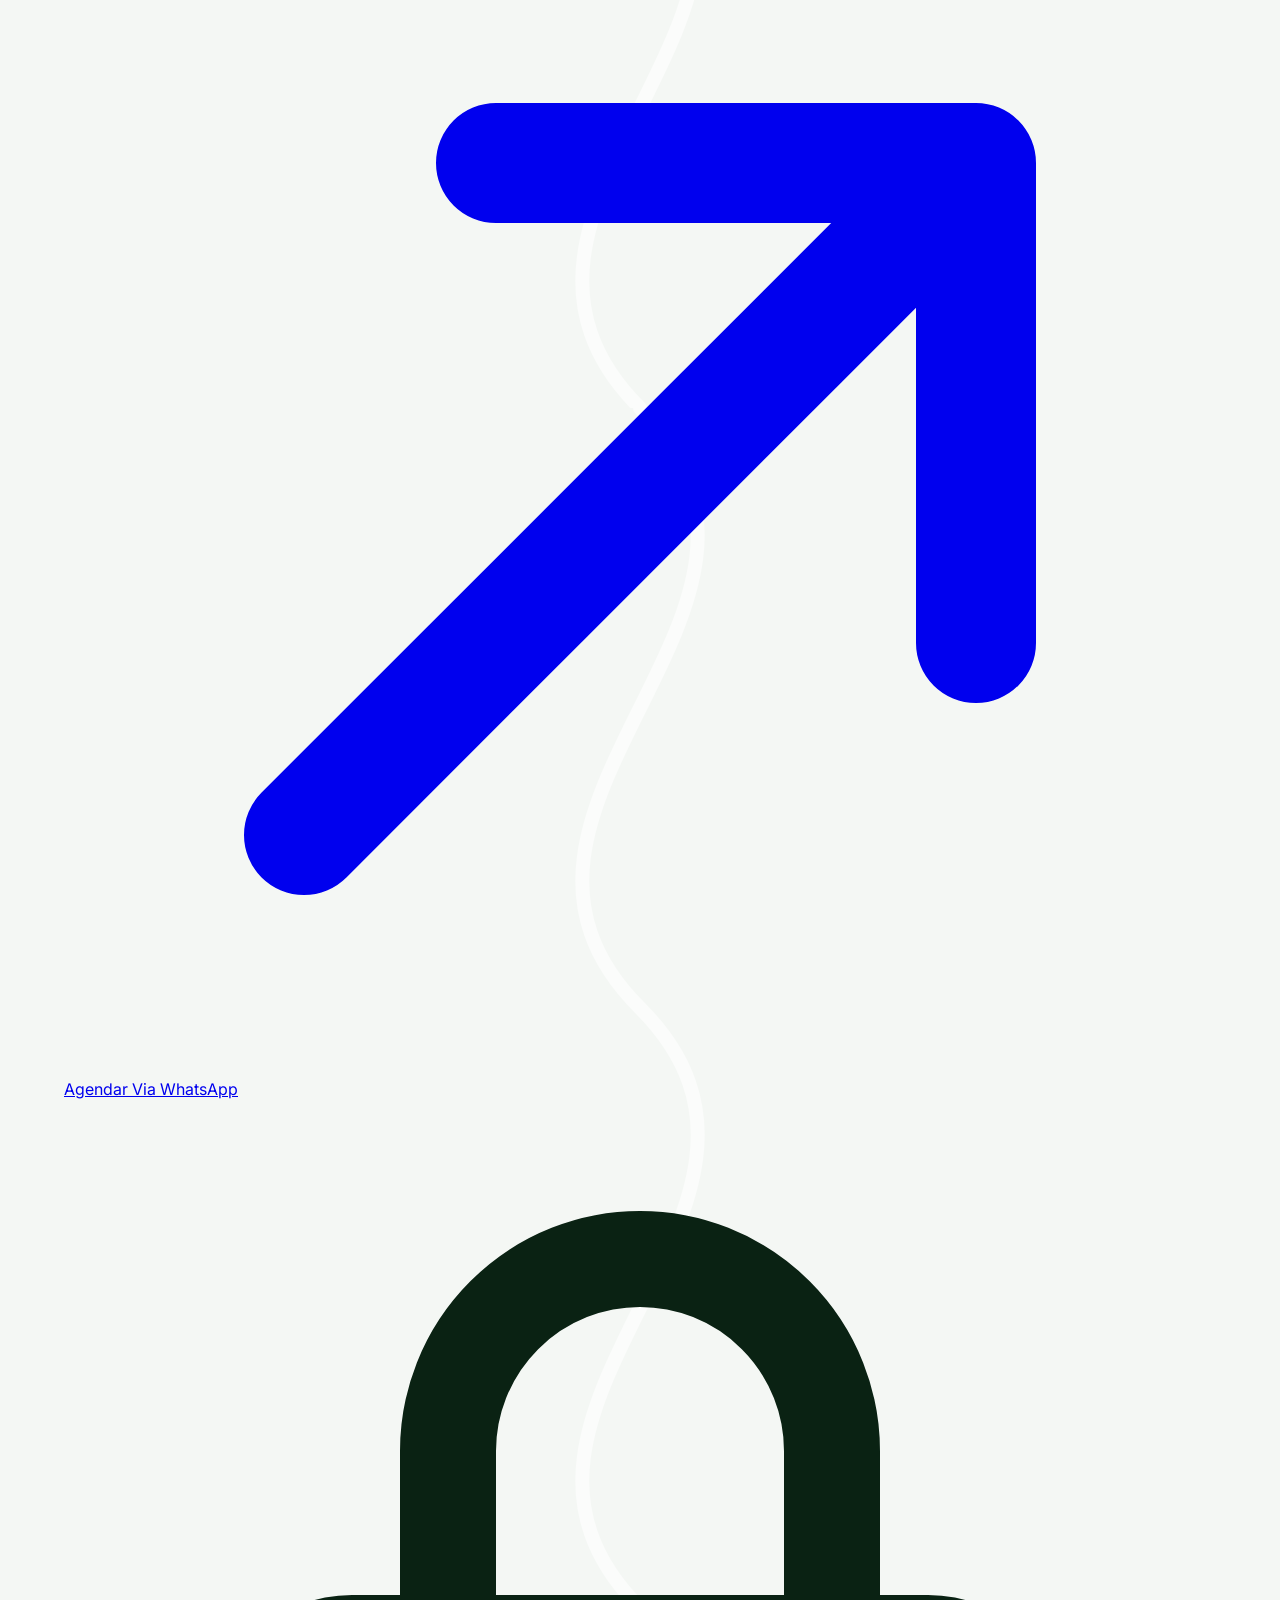
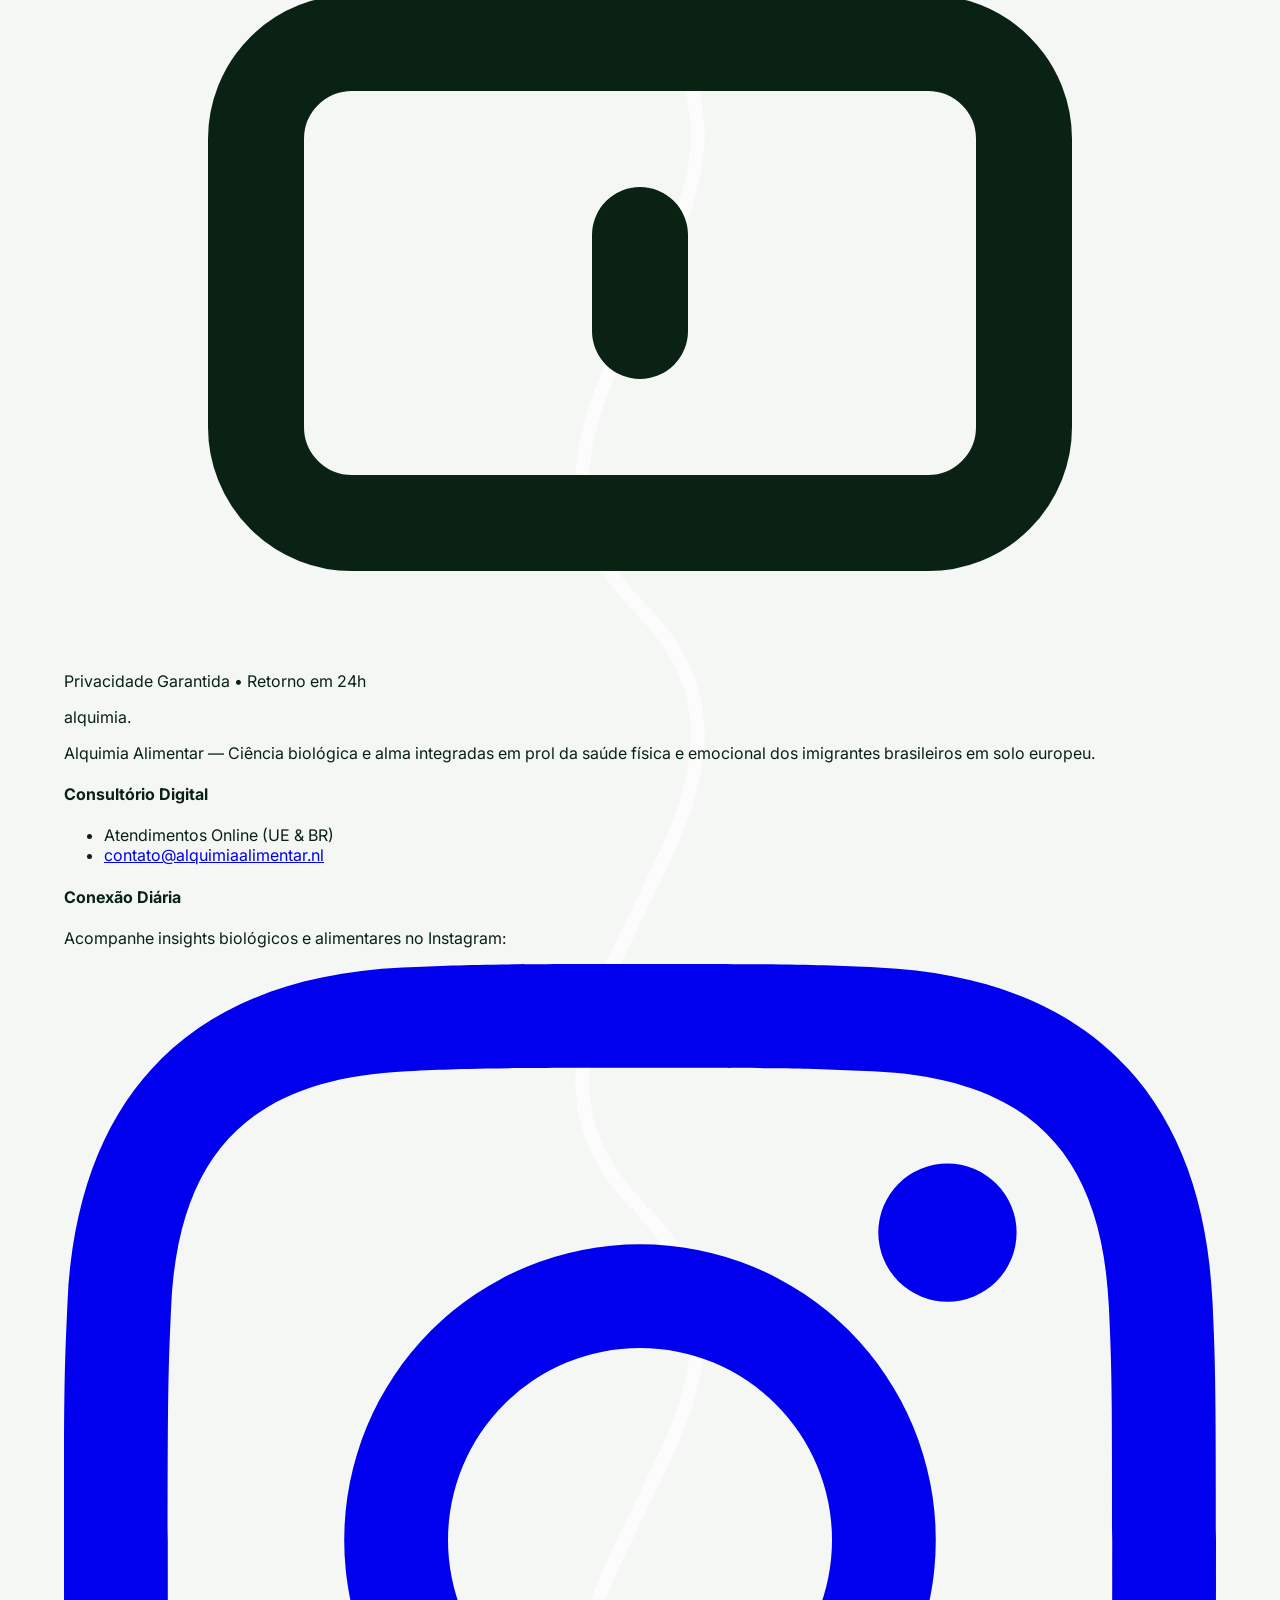
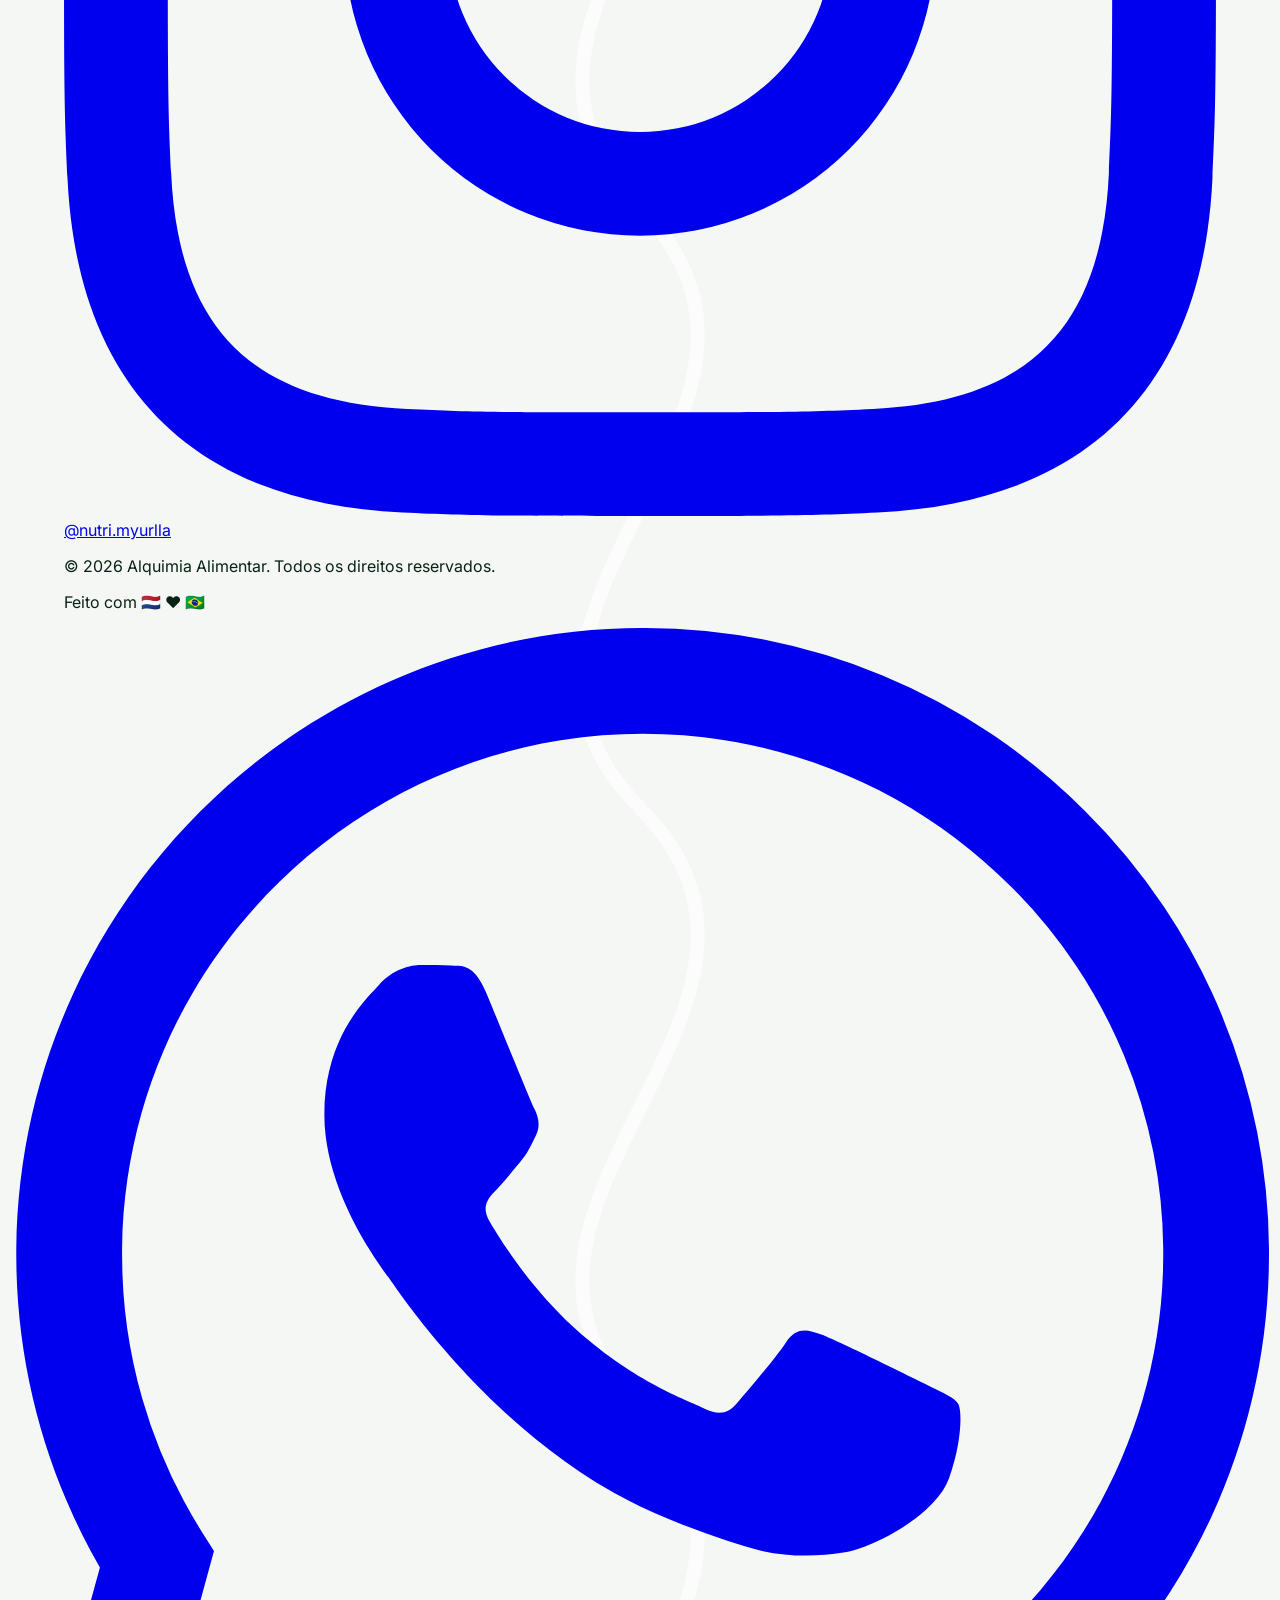
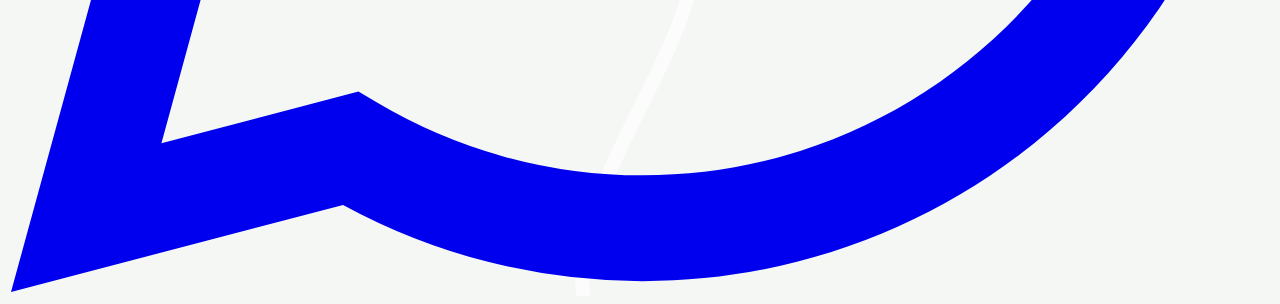
==== commit 57baf8e9: "Add live site screenshot for reference" ====
--- a/index.html
+++ b/index.html
@@ -1,5 +1,5 @@
 <!DOCTYPE html>
-<html lang="pt-BR">
+<html lang="pt-BR" class="scroll-smooth">
 <head>
     <meta charset="UTF-8">
     <meta name="viewport" content="width=device-width, initial-scale=1.0">
@@ -10,7 +10,6 @@
     
     <link rel="preconnect" href="https://fonts.googleapis.com">
     <link rel="preconnect" href="https://fonts.gstatic.com" crossorigin>
-    <!-- Substituição de fontes: Outfit (pesada geométrica para títulos) e Caveat (para anotações manuais) -->
     <link href="https://fonts.googleapis.com/css2?family=Outfit:wght@400;600;800;900&family=Inter:wght@400;500;600;700&family=Caveat:wght@600;700&display=swap" rel="stylesheet">
     
     <script>
@@ -23,18 +22,21 @@
                         script: ['Caveat', 'cursive'],
                     },
                     colors: {
-                        // Paleta exata inspirada no design "More Matcha"
                         matcha: {
-                            light: '#D7E2D2', // Fundo principal suave
-                            mid: '#A6C1A4',   // Fundo dos blocos flutuantes
-                            dark: '#1C3324',  // Textos e botões primários
-                            cream: '#F4F7F2', // Branco quebrado para cartões polariod
-                            white: '#FFFFFF',
+                            cream: '#F4F7F4', // Fundo principal (altíssima legibilidade)
+                            light: '#E2EBE0', // Blocos secundários
+                            mid: '#A6C1A4',   // Elementos gráficos e cartões
+                            dark: '#0A2213',  // Verde ultra-escuro (legibilidade perfeita para textos)
+                        },
+                        accent: {
+                            DEFAULT: '#FF6B00', // "Vibrância sutil": Laranja Papaya vibrante (apenas para botões e detalhes)
+                            light: '#FFF0E5',
                         }
                     },
                     boxShadow: {
-                        'polaroid': '0 10px 25px rgba(28, 51, 36, 0.1)',
-                        'hard': '4px 4px 0px rgba(28, 51, 36, 0.2)',
+                        'polaroid': '0 15px 35px rgba(10, 34, 19, 0.08)',
+                        'hard': '4px 4px 0px rgba(10, 34, 19, 1)',
+                        'hard-lg': '8px 8px 0px rgba(10, 34, 19, 1)',
                     }
                 }
             }
@@ -42,88 +44,77 @@
     </script>
     <style>
         *, *::before, *::after { box-sizing: border-box; }
-        html { scroll-behavior: smooth; overflow-x: hidden; }
+        html { overflow-x: hidden; }
 
         body {
             font-family: 'Inter', sans-serif;
-            background-color: #D7E2D2; /* Fundo base light matcha */
-            color: #1C3324; /* Verde super escuro */
+            background-color: #F4F7F4;
+            color: #0A2213;
             -webkit-font-smoothing: antialiased;
             overflow-x: hidden;
             position: relative;
         }
 
-        /* O caminho de linha contínua simulado ao fundo */
+        /* Textura orgânica super sutil */
+        .noise-bg {
+            position: fixed; top: 0; left: 0; width: 100vw; height: 100vh;
+            pointer-events: none; z-index: 9999; opacity: 0.03;
+            background-image: url("data:image/svg+xml,%3Csvg viewBox='0 0 200 200' xmlns='http://www.w3.org/2000/svg'%3E%3Cfilter id='noiseFilter'%3E%3CfeTurbulence type='fractalNoise' baseFrequency='0.65' numOctaves='3' stitchTiles='stitch'/%3E%3C/filter%3E%3Crect width='100%25' height='100%25' filter='url(%23noiseFilter)'/%3E%3C/svg%3E");
+        }
+
+        /* Caminho visual ao fundo */
         .wavy-line-bg {
-            position: absolute;
-            top: 0;
-            left: 50%;
-            transform: translateX(-50%);
-            width: 100vw;
-            height: 100%;
-            pointer-events: none;
-            z-index: -1;
-            opacity: 0.6;
+            position: absolute; top: 0; left: 50%; transform: translateX(-50%);
+            width: 100vw; height: 100%; pointer-events: none; z-index: -1; opacity: 0.6;
             background-image: url("data:image/svg+xml,%3Csvg width='800' height='1200' viewBox='0 0 800 1200' fill='none' xmlns='http://www.w3.org/2000/svg'%3E%3Cpath d='M400,0 C600,200 200,400 400,600 C600,800 200,1000 400,1200' stroke='%23FFFFFF' stroke-width='14' stroke-linecap='round' stroke-linejoin='round'/%3E%3C/svg%3E");
-            background-repeat: repeat-y;
-            background-position: center top;
-        }
-
-        /* Custom scrollbar para casar com o design verde */
-        ::-webkit-scrollbar { width: 10px; }
-        ::-webkit-scrollbar-track { background: #D7E2D2; }
-        ::-webkit-scrollbar-thumb { background: #A6C1A4; border-radius: 5px; }
-        ::-webkit-scrollbar-thumb:hover { background: #1C3324; }
-
-        /* Utilitários gráficos */
-        .container-tight { max-width: 1200px; margin: 0 auto; padding: 0 24px; }
+            background-repeat: repeat-y; background-position: center top;
+        }
+
+        ::-webkit-scrollbar { width: 8px; }
+        ::-webkit-scrollbar-track { background: #F4F7F4; }
+        ::-webkit-scrollbar-thumb { background: #A6C1A4; border-radius: 4px; }
+        ::-webkit-scrollbar-thumb:hover { background: #0A2213; }
+
+        /* Espaçamento mobile aprimorado */
+        .container-tight { max-width: 1200px; margin: 0 auto; padding: 0 20px; }
+        @media (min-width: 640px) { .container-tight { padding: 0 24px; } }
         
         .polaroid {
-            background: #FFFFFF;
-            padding: 16px 16px 48px 16px;
-            box-shadow: 0 15px 35px rgba(0,0,0,0.08);
-            border: 1px solid rgba(255,255,255,0.8);
-        }
-
-        /* Títulos ultrabold */
+            background: #FFFFFF; padding: 12px 12px 40px 12px;
+            border: 2px solid #0A2213;
+        }
+
         .title-massive {
-            font-family: 'Outfit', sans-serif;
-            font-weight: 900;
-            text-transform: uppercase;
-            line-height: 0.9;
-            letter-spacing: -0.02em;
-        }
-
-        /* Botão pílula clássico do design de referência */
+            font-family: 'Outfit', sans-serif; font-weight: 900;
+            text-transform: uppercase; line-height: 0.9; letter-spacing: -0.02em;
+        }
+
+        .reveal { opacity: 0; transform: translateY(30px); transition: all 0.8s cubic-bezier(0.16, 1, 0.3, 1); }
+        .reveal.active { opacity: 1; transform: translateY(0); }
+        .reveal-delay-1 { transition-delay: 100ms; }
+        .reveal-delay-2 { transition-delay: 200ms; }
+
+        /* Botão pílula com vibrância sutil */
         .btn-pill {
-            display: inline-flex;
-            align-items: center;
-            gap: 12px;
-            background-color: #1C3324;
-            color: #FFFFFF;
-            border-radius: 9999px;
-            padding: 6px 24px 6px 6px;
-            font-family: 'Inter', sans-serif;
-            font-weight: 600;
-            font-size: 14px;
-            transition: all 0.3s ease;
-        }
-        .btn-pill:hover { transform: scale(1.02); background-color: #2a4c36; }
+            display: inline-flex; align-items: center; gap: 12px;
+            background-color: #0A2213; color: #FFFFFF;
+            border-radius: 9999px; padding: 6px 24px 6px 6px;
+            font-family: 'Inter', sans-serif; font-weight: 700;
+            transition: transform 0.3s cubic-bezier(0.34, 1.56, 0.64, 1), box-shadow 0.3s;
+            border: 2px solid #0A2213;
+        }
+        .btn-pill:hover { transform: translateY(-3px); box-shadow: 4px 4px 0px rgba(10, 34, 19, 1); }
+        .btn-pill:active { transform: translateY(0); box-shadow: 0px 0px 0px rgba(10, 34, 19, 1); }
+        
         .btn-pill .icon-circle {
-            background-color: rgba(255,255,255,0.2);
-            width: 32px;
-            height: 32px;
-            border-radius: 50%;
-            display: flex;
-            align-items: center;
-            justify-content: center;
-        }
-
-        .wa-pulse {
-            animation: waPulse 2s infinite;
-        }
+            background-color: #FF6B00; color: #FFFFFF; /* Ponto de calor */
+            width: 36px; height: 36px; border-radius: 50%;
+            display: flex; align-items: center; justify-content: center;
+        }
+
+        .wa-pulse { animation: waPulse 2s infinite; }
         @keyframes waPulse {
-            0% { box-shadow: 0 0 0 0 rgba(37, 211, 102, 0.7); }
+            0% { box-shadow: 0 0 0 0 rgba(37, 211, 102, 0.5); }
             70% { box-shadow: 0 0 0 15px rgba(37, 211, 102, 0); }
             100% { box-shadow: 0 0 0 0 rgba(37, 211, 102, 0); }
         }
@@ -131,228 +122,249 @@
 </head>
 <body>
 
-    <!-- Caminho branco serpenteante ao fundo -->
+    <div class="noise-bg"></div>
     <div class="wavy-line-bg"></div>
 
-    <!-- Barra de aviso topo -->
-    <div class="bg-matcha-dark text-white text-[11px] md:text-sm tracking-widest uppercase py-2.5 text-center font-bold">
-        Alquimia Alimentar — Ciência, Cultura e Fisiologia Humana na Holanda
+    <!-- Topbar -->
+    <div class="bg-matcha-dark text-white text-[10px] sm:text-xs tracking-[0.2em] uppercase py-2.5 text-center font-bold relative z-40">
+        Alquimia Alimentar — Ciência & Fisiologia na Holanda
     </div>
 
-    <!-- Header / Navbar -->
-    <header class="sticky top-0 z-50 bg-matcha-light/90 backdrop-blur-md transition-all duration-300">
+    <!-- Header Principal -->
+    <header id="main-header" class="sticky top-0 z-40 bg-matcha-cream/90 backdrop-blur-lg border-b border-transparent transition-all duration-300">
         <div class="container-tight py-4">
             <div class="flex items-center justify-between">
                 
-                <!-- Logo tipográfico ultrabold estilo 'more' -->
                 <a href="#" class="flex flex-col group leading-none">
-                    <div class="font-heading font-black text-4xl text-matcha-dark tracking-tighter group-hover:scale-105 transition-transform origin-left">
+                    <div class="font-heading font-black text-3xl sm:text-4xl text-matcha-dark tracking-tighter group-hover:scale-105 transition-transform origin-left">
                         alquimia.
                     </div>
-                    <div class="text-[10px] text-matcha-dark font-bold uppercase tracking-widest mt-1">
-                        Fisiologia por Myurlla Mashya
+                    <div class="text-[9px] sm:text-[10px] text-matcha-dark/70 font-bold uppercase tracking-widest mt-1">
+                        Por Myurlla Mashya
                     </div>
                 </a>
 
                 <nav class="hidden lg:flex items-center gap-6">
-                    <a href="#inicio" class="text-sm font-bold text-matcha-dark hover:opacity-70 transition-opacity bg-white/40 px-4 py-2 rounded-full">Início</a>
-                    <a href="#desafios" class="text-sm font-bold text-matcha-dark hover:opacity-70 transition-opacity bg-white/40 px-4 py-2 rounded-full">Desafios Expat</a>
-                    <a href="#metodo" class="text-sm font-bold text-matcha-dark hover:opacity-70 transition-opacity bg-white/40 px-4 py-2 rounded-full">O Método</a>
-                    <a href="#sobre" class="text-sm font-bold text-matcha-dark hover:opacity-70 transition-opacity bg-white/40 px-4 py-2 rounded-full">Sobre Mim</a>
+                    <a href="#inicio" class="text-sm font-bold text-matcha-dark hover:text-accent transition-colors">Início</a>
+                    <a href="#desafios" class="text-sm font-bold text-matcha-dark hover:text-accent transition-colors">Desafios Expat</a>
+                    <a href="#metodo" class="text-sm font-bold text-matcha-dark hover:text-accent transition-colors">O Método</a>
+                    <a href="#sobre" class="text-sm font-bold text-matcha-dark hover:text-accent transition-colors">Sobre Mim</a>
                     
                     <a href="#consulta" class="btn-pill ml-4">
                         <div class="icon-circle">
-                            <svg class="w-4 h-4 text-white" fill="none" stroke="currentColor" viewBox="0 0 24 24"><path stroke-linecap="round" stroke-linejoin="round" stroke-width="2.5" d="M5 19L19 5M19 5v10M19 5H9"/></svg>
+                            <svg class="w-4 h-4 text-white" fill="none" stroke="currentColor" stroke-width="3" viewBox="0 0 24 24"><path stroke-linecap="round" stroke-linejoin="round" d="M5 19L19 5M19 5v10M19 5H9"/></svg>
                         </div>
-                        <span>Sessão Estratégica</span>
+                        <span class="text-sm">Sessão Estratégica</span>
                     </a>
                 </nav>
 
-                <!-- Mobile Menu Button -->
-                <button id="mobile-menu-btn" class="lg:hidden p-2 text-matcha-dark bg-white/50 rounded-full focus:outline-none">
-                    <svg class="w-6 h-6" fill="none" stroke="currentColor" stroke-width="2" viewBox="0 0 24 24"><path stroke-linecap="round" stroke-linejoin="round" d="M4 6h16M4 12h16M4 18h16"/></svg>
+                <!-- Menu Mobile Button -->
+                <button id="mobile-menu-btn" class="lg:hidden p-2.5 text-matcha-dark bg-white border-2 border-matcha-dark rounded-full focus:outline-none shadow-hard active:translate-y-1 active:shadow-none transition-all">
+                    <svg class="w-6 h-6" fill="none" stroke="currentColor" stroke-width="2.5" viewBox="0 0 24 24"><path stroke-linecap="round" stroke-linejoin="round" d="M4 6h16M4 12h16M4 18h16"/></svg>
                 </button>
             </div>
         </div>
-
-        <!-- Mobile Menu Dropdown -->
-        <div id="mobile-menu" class="hidden bg-matcha-light absolute w-full left-0 z-40 border-b-2 border-matcha-dark">
-            <div class="container-tight py-6 space-y-3 flex flex-col text-center">
-                <a href="#inicio" class="text-lg font-bold text-matcha-dark py-2">Início</a>
-                <a href="#desafios" class="text-lg font-bold text-matcha-dark py-2">Desafios Expat</a>
-                <a href="#metodo" class="text-lg font-bold text-matcha-dark py-2">O Método</a>
-                <a href="#sobre" class="text-lg font-bold text-matcha-dark py-2">Sobre Mim</a>
-                <a href="#consulta" class="inline-block mt-4 bg-matcha-dark text-white font-bold px-8 py-4 rounded-full uppercase text-sm">Sessão Estratégica</a>
-            </div>
-        </div>
     </header>
 
+    <!-- OVERLAY DO MENU MOBILE -->
+    <div id="mobile-menu" class="fixed inset-0 bg-matcha-dark z-[100] transform translate-x-full transition-transform duration-500 ease-[cubic-bezier(0.22,1,0.36,1)] flex flex-col overflow-hidden">
+        
+        <div class="absolute -top-10 -right-10 text-[200px] opacity-[0.03] text-white font-heading font-black pointer-events-none select-none">A.</div>
+
+        <div class="container-tight py-6 flex items-center justify-between relative z-10 w-full">
+            <a href="#" class="mobile-link flex flex-col leading-none">
+                <div class="font-heading font-black text-3xl sm:text-4xl text-white tracking-tighter">
+                    alquimia.
+                </div>
+                <div class="text-[9px] sm:text-[10px] text-matcha-mid font-bold uppercase tracking-widest mt-1">
+                    Por Myurlla Mashya
+                </div>
+            </a>
+            <button id="close-menu-btn" class="p-3 text-matcha-dark bg-white rounded-full focus:outline-none active:scale-95 transition-transform shadow-lg">
+                <svg class="w-6 h-6" fill="none" stroke="currentColor" stroke-width="2.5" viewBox="0 0 24 24"><path stroke-linecap="round" stroke-linejoin="round" d="M6 18L18 6M6 6l12 12"/></svg>
+            </button>
+        </div>
+
+        <div class="flex-grow flex flex-col justify-center px-6 sm:px-10 relative z-10">
+            <nav class="space-y-6 sm:space-y-8 w-full">
+                <a href="#inicio" class="mobile-link group flex flex-col gap-1 w-full">
+                    <span class="font-script text-xl text-accent">01</span>
+                    <span class="font-heading font-black text-5xl sm:text-[4rem] leading-[0.8] text-white active:text-accent transition-colors">Início.</span>
+                </a>
+                <a href="#desafios" class="mobile-link group flex flex-col gap-1 w-full">
+                    <span class="font-script text-xl text-accent">02</span>
+                    <span class="font-heading font-black text-5xl sm:text-[4rem] leading-[0.8] text-white active:text-accent transition-colors">Desafios.</span>
+                </a>
+                <a href="#metodo" class="mobile-link group flex flex-col gap-1 w-full">
+                    <span class="font-script text-xl text-accent">03</span>
+                    <span class="font-heading font-black text-5xl sm:text-[4rem] leading-[0.8] text-white active:text-accent transition-colors">Método.</span>
+                </a>
+                <a href="#sobre" class="mobile-link group flex flex-col gap-1 w-full">
+                    <span class="font-script text-xl text-accent">04</span>
+                    <span class="font-heading font-black text-5xl sm:text-[4rem] leading-[0.8] text-white active:text-accent transition-colors">Sobre Mim.</span>
+                </a>
+            </nav>
+        </div>
+
+        <div class="px-6 pb-10 sm:pb-12 relative z-10 w-full mt-auto">
+            <a href="#consulta" class="mobile-link bg-accent text-white font-heading font-black text-2xl py-5 rounded-full uppercase border-2 border-matcha-dark shadow-[4px_4px_0px_#A6C1A4] w-full flex items-center justify-center gap-3 active:translate-y-1 active:shadow-none transition-all">
+                Sessão Gratuita
+            </a>
+        </div>
+    </div>
+
     <!-- Hero Section -->
-    <section id="inicio" class="pt-16 pb-24 lg:pt-28 lg:pb-36 relative z-10 overflow-hidden">
+    <section id="inicio" class="pt-8 pb-20 md:pt-20 md:pb-32 relative z-10 overflow-hidden">
         <div class="container-tight">
-            <div class="grid lg:grid-cols-2 gap-12 lg:gap-8 items-center">
-                
-                <!-- Coluna Esquerda: Textos -->
-                <div class="relative z-20">
+            <div class="flex flex-col lg:flex-row gap-12 lg:gap-8 items-center">
+                
+                <div class="w-full lg:w-1/2 relative z-20 text-center lg:text-left mt-6 lg:mt-0 reveal">
                     
-                    <!-- Script anotation (Subtítulo original transformado em anotação estilo à mão) -->
-                    <div class="absolute -top-12 left-4 font-script text-3xl text-matcha-dark -rotate-6 hidden md:block">
-                        Equilíbrio Fisiológico na Europa
-                        <svg class="w-10 h-10 absolute -right-8 top-6 text-matcha-dark" fill="none" viewBox="0 0 24 24" stroke="currentColor"><path stroke-linecap="round" stroke-linejoin="round" stroke-width="2" d="M14 5l7 7m0 0l-7 7m7-7H3"/></svg>
-                    </div>
-
-                    <h1 class="title-massive text-5xl sm:text-7xl lg:text-[5.5rem] text-matcha-dark mb-6">
+                    <!-- Toque sutil de vibrância no texto escrito à mão -->
+                    <div class="absolute -top-10 left-0 lg:-left-4 font-script text-2xl sm:text-3xl text-accent -rotate-6 hidden sm:block opacity-90">
+                        Equilíbrio Fisiológico
+                        <svg class="w-8 h-8 absolute -right-8 top-4 text-accent" fill="none" viewBox="0 0 24 24" stroke="currentColor"><path stroke-linecap="round" stroke-linejoin="round" stroke-width="2" d="M14 5l7 7m0 0l-7 7m7-7H3"/></svg>
+                    </div>
+
+                    <h1 class="title-massive text-5xl sm:text-6xl lg:text-[5.5rem] text-matcha-dark mb-6">
                         Transforme<br/>
                         sua saúde<br/>
                         e sinta-se<br/>
                         em casa na<br/>
-                        <span class="text-matcha-cream">Holanda.</span>
+                        <span class="relative inline-block text-matcha-dark">
+                            Holanda.
+                            <!-- Sublinhado vibrante estilo marcador -->
+                            <svg class="absolute w-full h-3 -bottom-1 left-0 text-accent" viewBox="0 0 100 10" preserveAspectRatio="none"><path d="M0 5 Q 50 10 100 2" stroke="currentColor" stroke-width="4" fill="none" stroke-linecap="round"/></svg>
+                        </span>
                     </h1>
                     
-                    <p class="font-sans font-medium text-matcha-dark/80 text-lg md:text-xl mb-10 max-w-md leading-relaxed">
+                    <p class="font-sans font-medium text-matcha-dark/80 text-base sm:text-lg mb-10 max-w-md mx-auto lg:mx-0 leading-relaxed">
                         Nutrição clínica e integrativa desenhada para a biologia dos brasileiros que enfrentam a profunda transição climática, cultural e alimentar no ecossistema europeu.
                     </p>
                     
-                    <div class="flex flex-col sm:flex-row items-center gap-4">
-                        <a href="#consulta" class="btn-pill w-full sm:w-auto justify-center text-base py-2">
+                    <div class="flex flex-col sm:flex-row items-center justify-center lg:justify-start gap-5">
+                        <a href="#consulta" class="btn-pill w-full sm:w-auto justify-center text-sm sm:text-base py-3 px-3 shadow-hard">
                             <div class="icon-circle">
-                                <svg class="w-5 h-5 text-white" fill="none" stroke="currentColor" viewBox="0 0 24 24"><path stroke-linecap="round" stroke-linejoin="round" stroke-width="2.5" d="M5 19L19 5M19 5v10M19 5H9"/></svg>
+                                <svg class="w-5 h-5 text-white" fill="none" stroke="currentColor" stroke-width="3" viewBox="0 0 24 24"><path stroke-linecap="round" stroke-linejoin="round" d="M5 19L19 5M19 5v10M19 5H9"/></svg>
                             </div>
                             <span>Agendar Sessão Gratuita</span>
                         </a>
-                        <a href="#metodo" class="font-bold text-matcha-dark underline underline-offset-4 hover:text-white transition-colors py-3 px-4">
+                        <a href="#metodo" class="font-bold text-matcha-dark hover:text-accent transition-colors py-3 px-4 uppercase text-xs tracking-widest border-b-2 border-matcha-dark hover:border-accent mt-2 sm:mt-0">
                             Conhecer o Método
                         </a>
                     </div>
                 </div>
 
-                <!-- Coluna Direita: Imagens/Polaroids e Stickers Flutuantes -->
-                <div class="relative flex justify-center items-center h-[500px] lg:h-auto mt-10 lg:mt-0">
+                <div class="w-full lg:w-1/2 relative flex justify-center items-center mt-12 lg:mt-0 reveal reveal-delay-1">
                     
-                    <!-- Polaroid Fundo -->
-                    <div class="absolute polaroid -rotate-6 translate-x-12 -translate-y-8 w-[250px] sm:w-[320px] opacity-70">
+                    <div class="hidden sm:block absolute polaroid shadow-polaroid -rotate-6 translate-x-12 -translate-y-8 w-[250px] lg:w-[320px] opacity-70">
                         <img src="https://images.unsplash.com/photo-1544005313-94ddf0286df2?w=600&h=800&fit=crop" class="w-full h-[300px] object-cover grayscale" alt="">
                     </div>
                     
-                    <!-- Polaroid Principal com Vídeo -->
-                    <div class="relative polaroid rotate-3 z-10 w-[280px] sm:w-[360px] shadow-polaroid">
-                        <video autoplay loop muted playsinline class="w-full h-[380px] object-cover bg-matcha-mid">
-                            <source src="Cinematic_macro_shot_of_fresh_.mp4" type="video/mp4">
-                        </video>
-                    </div>
-
-                    <!-- Sticker Flutuante Gigante 1 -->
-                    <div class="absolute -top-6 -left-4 sm:left-10 w-32 h-32 bg-white rounded-full flex flex-col items-center justify-center text-center shadow-lg -rotate-12 z-30 border-4 border-matcha-light">
-                        <span class="font-heading font-black text-[40px] text-matcha-dark leading-none mt-2">100%</span>
-                        <span class="text-[9px] font-bold text-matcha-dark/70 uppercase leading-tight mt-1">Fisiologia Humana<br>Aplicada</span>
-                    </div>
-
-                </div>
-            </div>
-        </div>
-    </section>
-
- <!-- Stickers Flutuantes (Features) -->
-    <section class="py-10 lg:py-16 relative z-10 overflow-hidden">
+                    <div class="relative polaroid shadow-hard rotate-2 z-10 w-[90%] max-w-[360px] transform hover:rotate-0 transition-transform duration-500">
+                        <div class="aspect-[3/4] w-full bg-matcha-mid overflow-hidden relative border border-matcha-dark">
+                            <video autoplay loop muted playsinline class="absolute inset-0 w-full h-full object-cover">
+                                <source src="Cinematic_macro_shot_of_fresh_.mp4" type="video/mp4">
+                            </video>
+                        </div>
+                    </div>
+
+                    <div class="absolute -top-4 -left-2 sm:left-4 lg:left-10 w-24 h-24 sm:w-32 sm:h-32 bg-white rounded-full flex flex-col items-center justify-center text-center shadow-hard -rotate-12 z-30 border-2 border-matcha-dark hover:scale-110 transition-transform">
+                        <span class="font-heading font-black text-3xl sm:text-[40px] text-matcha-dark leading-none sm:mt-2">100%</span>
+                        <span class="text-[7px] sm:text-[9px] font-bold text-matcha-dark/70 uppercase leading-tight mt-1">Fisiologia Humana<br>Aplicada</span>
+                    </div>
+
+                </div>
+            </div>
+        </div>
+    </section>
+
+    <!-- Stickers Flutuantes -->
+    <section class="py-8 md:py-16 relative z-10 overflow-hidden reveal">
         <div class="container-tight max-w-6xl mx-auto">
             
-            <!-- Grid flexível que empilha perfeitamente no mobile -->
-            <div class="flex flex-col md:flex-row flex-wrap justify-center items-center gap-6 lg:gap-8">
-                
-                <!-- Sticker 1 -->
-                <div class="bg-white border-2 border-matcha-dark text-matcha-dark font-heading font-black uppercase text-lg md:text-2xl px-6 md:px-8 py-3 md:py-4 rounded-full shadow-[4px_4px_0px_#1C3324] transform -rotate-2 hover:rotate-0 hover:-translate-y-1 transition-all duration-300 flex items-center gap-4 w-full md:w-auto justify-center">
-                    <div class="text-2xl md:text-3xl bg-matcha-light rounded-full w-10 h-10 md:w-12 md:h-12 flex items-center justify-center border border-matcha-dark/20 flex-shrink-0">
-                        🔬
-                    </div> 
+            <div class="flex flex-col sm:flex-row flex-wrap justify-center items-stretch sm:items-center gap-4 sm:gap-6 lg:gap-8">
+                
+                <div class="bg-white border-2 border-matcha-dark text-matcha-dark font-heading font-black uppercase text-base sm:text-lg md:text-2xl px-5 py-3 rounded-full shadow-hard transform sm:-rotate-2 hover:rotate-0 hover:-translate-y-1 transition-all duration-300 flex items-center justify-center gap-3 w-full sm:w-auto">
+                    <div class="text-xl md:text-3xl bg-matcha-light rounded-full w-8 h-8 md:w-12 md:h-12 flex items-center justify-center border border-matcha-dark/20 flex-shrink-0">🔬</div> 
                     <span class="tracking-wide">Baseado em Evidências</span>
                 </div>
                 
-                <!-- Sticker 2 -->
-                <div class="bg-matcha-mid border-2 border-matcha-dark text-matcha-dark font-heading font-black uppercase text-lg md:text-2xl px-6 md:px-8 py-3 md:py-4 rounded-full shadow-[4px_4px_0px_#1C3324] transform rotate-3 hover:rotate-0 hover:-translate-y-1 transition-all duration-300 flex items-center gap-4 w-full md:w-auto justify-center">
-                    <div class="text-2xl md:text-3xl bg-white/40 rounded-full w-10 h-10 md:w-12 md:h-12 flex items-center justify-center border border-matcha-dark/20 flex-shrink-0">
-                        🌍
-                    </div> 
+                <div class="bg-matcha-mid border-2 border-matcha-dark text-matcha-dark font-heading font-black uppercase text-base sm:text-lg md:text-2xl px-5 py-3 rounded-full shadow-hard transform sm:rotate-3 hover:rotate-0 hover:-translate-y-1 transition-all duration-300 flex items-center justify-center gap-3 w-full sm:w-auto">
+                    <div class="text-xl md:text-3xl bg-white/40 rounded-full w-8 h-8 md:w-12 md:h-12 flex items-center justify-center border border-matcha-dark/20 flex-shrink-0">🌍</div> 
                     <span class="tracking-wide">Especialista em Expats</span>
                 </div>
                 
-                <!-- Sticker 3 -->
-                <div class="bg-matcha-dark border-2 border-matcha-dark text-white font-heading font-black uppercase text-lg md:text-2xl px-6 md:px-8 py-3 md:py-4 rounded-full shadow-[4px_4px_0px_rgba(0,0,0,0.3)] transform -rotate-1 hover:rotate-0 hover:-translate-y-1 transition-all duration-300 flex items-center gap-4 w-full md:w-auto justify-center">
-                    <div class="text-2xl md:text-3xl bg-white/10 rounded-full w-10 h-10 md:w-12 md:h-12 flex items-center justify-center border border-white/20 flex-shrink-0">
-                        🇧🇷
-                    </div> 
+                <div class="bg-matcha-dark border-2 border-matcha-dark text-white font-heading font-black uppercase text-base sm:text-lg md:text-2xl px-5 py-3 rounded-full shadow-[4px_4px_0px_#FF6B00] transform sm:-rotate-1 hover:rotate-0 hover:-translate-y-1 transition-all duration-300 flex items-center justify-center gap-3 w-full sm:w-auto">
+                    <div class="text-xl md:text-3xl bg-white/10 rounded-full w-8 h-8 md:w-12 md:h-12 flex items-center justify-center border border-white/20 flex-shrink-0">🇧🇷</div> 
                     <span class="tracking-wide">100% em Português</span>
                 </div>
 
             </div>
             
-            <!-- Pequena anotação manual para dar charme extra -->
-            <div class="text-center mt-8 hidden md:block">
-                <div class="font-script text-2xl text-matcha-dark/80 rotate-2 inline-flex flex-col items-center">
+            <div class="text-center mt-10 hidden md:block">
+                <div class="font-script text-2xl text-accent rotate-2 inline-flex flex-col items-center animate-bounce">
                     <span>O seu porto seguro!</span>
-                    <svg class="w-6 h-6 text-matcha-dark/50 mt-1" fill="none" stroke="currentColor" viewBox="0 0 24 24"><path stroke-linecap="round" stroke-linejoin="round" stroke-width="2" d="M19 14l-7 7m0 0l-7-7m7 7V3"></path></svg>
-                </div>
-            </div>
-
-        </div>
-    </section>
-
- <!-- Desafios Expat -->
-    <section id="desafios" class="py-24 lg:py-32 relative z-10">
+                    <svg class="w-6 h-6 text-accent/50 mt-1" fill="none" stroke="currentColor" viewBox="0 0 24 24"><path stroke-linecap="round" stroke-linejoin="round" stroke-width="2" d="M19 14l-7 7m0 0l-7-7m7 7V3"></path></svg>
+                </div>
+            </div>
+
+        </div>
+    </section>
+
+    <!-- Desafios Expat -->
+    <section id="desafios" class="py-16 lg:py-32 relative z-10">
         <div class="container-tight">
             
-            <div class="text-center max-w-4xl mx-auto mb-20 relative">
-                <!-- Anotação Manual -->
-                <div class="absolute -top-12 right-0 md:right-10 font-script text-3xl text-matcha-dark rotate-6">
-                    A Realidade Oculta da Imigração!
-                    <svg class="w-12 h-12 absolute -left-10 top-8 text-matcha-dark rotate-180" fill="none" viewBox="0 0 24 24" stroke="currentColor"><path stroke-linecap="round" stroke-linejoin="round" stroke-width="2" d="M14 5l7 7m0 0l-7 7m7-7H3"/></svg>
-                </div>
-
-                <h2 class="title-massive text-5xl md:text-6xl text-matcha-dark mb-6">Como o ecossistema holandês altera a sua biologia</h2>
-                <p class="font-sans font-medium text-matcha-dark/80 text-xl mx-auto max-w-2xl leading-relaxed">
+            <div class="text-center max-w-3xl mx-auto mb-16 lg:mb-20 relative reveal">
+                <div class="absolute -top-8 right-4 md:-top-12 md:right-10 font-script text-2xl md:text-3xl text-accent rotate-6">
+                    A Realidade Oculta
+                </div>
+
+                <h2 class="title-massive text-4xl sm:text-5xl md:text-6xl text-matcha-dark mb-6">Como o ecossistema holandês altera a sua biologia</h2>
+                <p class="font-sans font-medium text-matcha-dark/80 text-lg md:text-xl leading-relaxed px-2">
                     Mudar de país não altera apenas o seu endereço; altera o funcionamento interno das suas células. Entender essa engrenagem é o primeiro passo para o verdadeiro equilíbrio.
                 </p>
             </div>
 
-            <!-- Cartões em layout Zigue-Zague (Livre de sobreposição e altamente legível) -->
-            <div class="flex flex-col gap-12 lg:gap-20 max-w-5xl mx-auto relative z-20">
-                
-                <!-- Card 1: Alinhado à Esquerda -->
-                <div class="bg-matcha-mid p-10 lg:p-12 rounded-[2.5rem] w-full md:w-4/5 lg:w-[600px] self-start transform -rotate-2 shadow-polaroid hover:rotate-0 transition-all duration-300">
-                    <div class="w-16 h-16 bg-white rounded-full flex items-center justify-center text-3xl mb-6 shadow-sm">☀️</div>
-                    <h3 class="font-heading font-black text-4xl text-white uppercase leading-[0.95] mb-4">O Déficit Crônico de Luz</h3>
-                    <p class="text-matcha-dark font-medium text-lg leading-relaxed mb-8">
-                        A escassez de radiação UV na Holanda reduz drasticamente a síntese de Vitamina D, afetando diretamente a regulação hormonal, a imunidade e os neurotransmissores ligados ao bem-estar e disposição.
-                    </p>
-                    <div class="inline-block bg-white/40 text-matcha-dark font-bold text-sm px-5 py-2.5 rounded-full uppercase tracking-widest">
+            <div class="flex flex-col gap-8 sm:gap-10 lg:gap-16 max-w-5xl mx-auto relative z-20">
+                
+                <!-- Card 1: Contraste corrigido (Dark text on Mid background) -->
+                <div class="bg-matcha-mid border-2 border-matcha-dark p-6 sm:p-10 lg:p-12 rounded-[2rem] w-full md:w-[85%] lg:w-[600px] md:self-start transform md:-rotate-2 shadow-hard hover:rotate-0 transition-all duration-300 reveal">
+                    <div class="w-14 h-14 bg-white rounded-full flex items-center justify-center text-2xl mb-6 shadow-sm border border-matcha-dark">☀️</div>
+                    <h3 class="font-heading font-black text-3xl sm:text-4xl text-matcha-dark uppercase leading-[0.95] mb-4">O Déficit Crônico de Luz</h3>
+                    <p class="text-matcha-dark font-medium text-base sm:text-lg leading-relaxed mb-6">
+                        A escassez de radiação UV na Holanda reduz drasticamente a síntese de Vitamina D, afetando diretamente a regulação hormonal, a imunidade e os neurotransmissores ligados ao bem-estar.
+                    </p>
+                    <div class="inline-block bg-white text-matcha-dark font-black text-xs sm:text-sm px-4 py-2 rounded-full uppercase tracking-widest border border-matcha-dark">
                         Fisiologia Hormonal
                     </div>
                 </div>
 
-                <!-- Card 2: Alinhado à Direita -->
-                <div class="bg-white p-10 lg:p-12 rounded-[2.5rem] w-full md:w-4/5 lg:w-[600px] self-end transform rotate-2 shadow-polaroid border border-matcha-mid hover:rotate-0 transition-all duration-300 relative">
-                    <!-- Detalhe decorativo estilo a referência -->
-                    <div class="absolute -top-6 -right-4 w-14 h-14 bg-matcha-dark rounded-full flex items-center justify-center text-white text-3xl rotate-12 shadow-md hidden sm:flex">
+                <!-- Card 2 -->
+                <div class="bg-white border-2 border-matcha-dark p-6 sm:p-10 lg:p-12 rounded-[2rem] w-full md:w-[85%] lg:w-[600px] md:self-end transform md:rotate-2 shadow-hard hover:rotate-0 transition-all duration-300 relative reveal reveal-delay-1">
+                    <div class="absolute -top-4 -right-2 sm:-top-6 sm:-right-4 w-12 h-12 sm:w-14 sm:h-14 bg-accent rounded-full flex items-center justify-center text-white text-2xl sm:text-3xl rotate-12 shadow-md border-2 border-matcha-dark">
                         <span class="opacity-90">🙂</span>
                     </div>
 
-                    <div class="w-16 h-16 bg-matcha-light rounded-full flex items-center justify-center text-3xl mb-6 shadow-sm">🍞</div>
-                    <h3 class="font-heading font-black text-4xl text-matcha-dark uppercase leading-[0.95] mb-4">A Ruptura da Microbiota</h3>
-                    <p class="text-matcha-dark/80 font-medium text-lg leading-relaxed mb-8">
-                        A introdução abrupta de novos cereais locais, laticínios processados e a famosa cultura do 'pão no almoço' gera microinflamações intestinais e fadiga digestiva crônica no organismo brasileiro.
-                    </p>
-                    <div class="inline-block bg-matcha-light text-matcha-dark font-bold text-sm px-5 py-2.5 rounded-full uppercase tracking-widest">
+                    <div class="w-14 h-14 bg-matcha-light border border-matcha-dark rounded-full flex items-center justify-center text-2xl mb-6 shadow-sm">🍞</div>
+                    <h3 class="font-heading font-black text-3xl sm:text-4xl text-matcha-dark uppercase leading-[0.95] mb-4">A Ruptura da Microbiota</h3>
+                    <p class="text-matcha-dark/80 font-medium text-base sm:text-lg leading-relaxed mb-6">
+                        A introdução abrupta de novos cereais locais, laticínios processados e a cultura do 'pão no almoço' gera microinflamações intestinais e fadiga digestiva crônica.
+                    </p>
+                    <div class="inline-block bg-matcha-light text-matcha-dark font-black text-xs sm:text-sm px-4 py-2 rounded-full uppercase tracking-widest border border-matcha-dark">
                         Saúde Intestinal
                     </div>
                 </div>
 
-                <!-- Card 3: Alinhado à Esquerda -->
-                <div class="bg-[#94AB8B] p-10 lg:p-12 rounded-[2.5rem] w-full md:w-4/5 lg:w-[600px] self-start transform -rotate-1 shadow-polaroid hover:rotate-0 transition-all duration-300">
-                    <div class="w-16 h-16 bg-white rounded-full flex items-center justify-center text-3xl mb-6 shadow-sm">❄️</div>
-                    <h3 class="font-heading font-black text-4xl text-white uppercase leading-[0.95] mb-4">Estresse Térmico</h3>
-                    <p class="text-matcha-dark font-medium text-lg leading-relaxed mb-8">
-                        O frio constante exige um esforço metabólico redobrado para manter a temperatura estável. Sem os nutrientes certos, o corpo compensa gerando picos de ansiedade e compulsão por carboidratos.
-                    </p>
-                    <div class="inline-block bg-white/30 text-matcha-dark font-bold text-sm px-5 py-2.5 rounded-full uppercase tracking-widest">
+                <!-- Card 3 -->
+                <div class="bg-matcha-dark border-2 border-matcha-dark p-6 sm:p-10 lg:p-12 rounded-[2rem] w-full md:w-[85%] lg:w-[600px] md:self-start transform md:-rotate-1 shadow-hard hover:rotate-0 transition-all duration-300 reveal reveal-delay-2">
+                    <div class="w-14 h-14 bg-white border border-matcha-dark rounded-full flex items-center justify-center text-2xl mb-6 shadow-sm">❄️</div>
+                    <h3 class="font-heading font-black text-3xl sm:text-4xl text-white uppercase leading-[0.95] mb-4">Estresse Térmico</h3>
+                    <p class="text-white/90 font-medium text-base sm:text-lg leading-relaxed mb-6">
+                        O frio constante exige um esforço metabólico redobrado para manter a temperatura estável. O corpo compensa gerando picos de ansiedade e compulsão por carboidratos.
+                    </p>
+                    <div class="inline-block bg-white/10 text-white font-black text-xs sm:text-sm px-4 py-2 rounded-full uppercase tracking-widest border border-white/20">
                         Adaptação Metabólica
                     </div>
                 </div>
@@ -360,73 +372,66 @@
             </div>
         </div>
     </section>
-  <!-- Método / Pilares -->
-    <section id="metodo" class="py-24 lg:py-32 bg-[#F4F7F2] relative z-10 border-y-4 border-matcha-dark overflow-hidden">
+
+    <!-- Método / Pilares -->
+    <section id="metodo" class="py-20 lg:py-32 bg-matcha-light relative z-10 border-y-4 border-matcha-dark overflow-hidden">
         
-        <!-- Elementos orgânicos de fundo -->
-        <div class="absolute top-20 -left-20 w-64 h-64 bg-matcha-light rounded-full mix-blend-multiply opacity-50 blur-2xl pointer-events-none"></div>
-        <div class="absolute bottom-20 -right-20 w-80 h-80 bg-matcha-mid rounded-full mix-blend-multiply opacity-20 blur-3xl pointer-events-none"></div>
-
         <div class="container-tight relative z-20">
             
-            <!-- Cabeçalho da Seção -->
-            <div class="text-center mb-20 relative max-w-4xl mx-auto">
-                
-                <div class="font-script text-3xl md:text-4xl text-matcha-dark mb-4 transform -rotate-3 inline-block">
+            <div class="text-center mb-16 lg:mb-20 max-w-4xl mx-auto reveal">
+                <div class="font-script text-2xl sm:text-3xl md:text-4xl text-accent mb-4 transform -rotate-3 inline-block">
                     Ciência com Empatia
                 </div>
                 
-                <h2 class="title-massive text-5xl md:text-6xl lg:text-[5.5rem] text-matcha-dark mb-8 leading-[0.9]">
-                    Os Três Pilares da <br>Alquimia Alimentar
+                <h2 class="title-massive text-4xl sm:text-5xl md:text-6xl lg:text-[5.5rem] text-matcha-dark mb-6 leading-[0.9]">
+                    Os Três Pilares da <br class="hidden md:block">Alquimia Alimentar
                 </h2>
                 
-                <p class="font-sans font-medium text-matcha-dark/80 text-xl mx-auto mb-10 leading-relaxed">
-                    Para criar resultados duradouros, não receitamos tabelas engessadas ou fórmulas matemáticas universais. Unimos a precisão biológica exata do seu organismo ao contexto afetivo e cultural de onde você veio.
+                <p class="font-sans font-medium text-matcha-dark/80 text-lg md:text-xl mx-auto mb-10 leading-relaxed px-2">
+                    Unimos a precisão biológica exata do seu organismo ao contexto afetivo e cultural de onde você veio. Sem dietas engessadas.
                 </p>
 
-                <!-- Citação em destaque (Estilo Sticker) -->
-                <div class="bg-white text-matcha-dark font-bold text-lg md:text-xl leading-relaxed p-6 md:p-8 rounded-[2rem] border-4 border-matcha-dark shadow-[6px_6px_0px_#1C3324] max-w-3xl mx-auto transform rotate-1 hover:-rotate-1 transition-transform">
+                <div class="bg-white text-matcha-dark font-bold text-base sm:text-lg md:text-xl leading-relaxed p-6 sm:p-8 rounded-[1.5rem] sm:rounded-[2rem] border-2 border-matcha-dark shadow-hard max-w-3xl mx-auto transform sm:rotate-1 hover:-rotate-1 transition-transform">
                     "A nutrição eficaz acontece quando a precisão implacável da ciência fita os olhos da sua história emocional com a comida."
                 </div>
             </div>
 
-            <!-- Pilares listados como blocos gigantes -->
-            <div class="space-y-12 max-w-5xl mx-auto">
+            <div class="space-y-6 sm:space-y-8 lg:space-y-12 max-w-5xl mx-auto">
                 
                 <!-- Pilar 01 -->
-                <div class="flex flex-col md:flex-row items-center md:items-stretch gap-6 md:gap-10 bg-white border-4 border-matcha-dark rounded-[2.5rem] p-8 md:p-12 shadow-[8px_8px_0px_#1C3324] transform -rotate-1 hover:rotate-0 hover:-translate-y-1 transition-all duration-300">
-                    <div class="font-heading font-black text-[6rem] md:text-[8rem] text-matcha-mid leading-none flex-shrink-0">
+                <div class="flex flex-col md:flex-row items-center md:items-stretch gap-4 md:gap-10 bg-white border-2 border-matcha-dark rounded-[2rem] p-6 sm:p-8 lg:p-12 shadow-hard transform md:-rotate-1 hover:rotate-0 hover:-translate-y-1 transition-all duration-300 reveal">
+                    <div class="font-heading font-black text-[5rem] md:text-[8rem] text-matcha-mid leading-none flex-shrink-0 -mt-2 md:mt-0">
                         01.
                     </div>
-                    <div class="flex flex-col justify-center">
-                        <h4 class="font-heading font-black uppercase text-3xl md:text-4xl text-matcha-dark mb-4 leading-none">Fisiologia Celular Adaptativa</h4>
-                        <p class="text-matcha-dark/80 font-medium text-lg leading-relaxed">
+                    <div class="flex flex-col justify-center text-center md:text-left">
+                        <h4 class="font-heading font-black uppercase text-2xl sm:text-3xl md:text-4xl text-matcha-dark mb-3 leading-none">Fisiologia Celular Adaptativa</h4>
+                        <p class="text-matcha-dark/80 font-medium text-base sm:text-lg leading-relaxed">
                             Ajustamos macronutrientes e a suplementação com foco total no clima europeu. Nutrimos as mitocôndrias para restaurar a energia vital que o estresse térmico suprime silenciosamente.
                         </p>
                     </div>
                 </div>
                 
-                <!-- Pilar 02 (Invertido para criar zigue-zague visual) -->
-                <div class="flex flex-col md:flex-row-reverse items-center md:items-stretch gap-6 md:gap-10 bg-matcha-mid border-4 border-matcha-dark rounded-[2.5rem] p-8 md:p-12 shadow-[8px_8px_0px_#1C3324] transform rotate-1 hover:rotate-0 hover:-translate-y-1 transition-all duration-300">
-                    <div class="font-heading font-black text-[6rem] md:text-[8rem] text-white leading-none flex-shrink-0 text-right">
+                <!-- Pilar 02 (Contraste corrigido: texto dark em fundo mid) -->
+                <div class="flex flex-col md:flex-row-reverse items-center md:items-stretch gap-4 md:gap-10 bg-matcha-mid border-2 border-matcha-dark rounded-[2rem] p-6 sm:p-8 lg:p-12 shadow-hard transform md:rotate-1 hover:rotate-0 hover:-translate-y-1 transition-all duration-300 reveal reveal-delay-1">
+                    <div class="font-heading font-black text-[5rem] md:text-[8rem] text-matcha-dark/10 leading-none flex-shrink-0 -mt-2 md:mt-0 md:text-right">
                         02.
                     </div>
-                    <div class="flex flex-col justify-center md:text-right">
-                        <h4 class="font-heading font-black uppercase text-3xl md:text-4xl text-matcha-dark mb-4 leading-none">Resgate Crônico-Cultural</h4>
-                        <p class="text-matcha-dark/90 font-medium text-lg leading-relaxed">
+                    <div class="flex flex-col justify-center text-center md:text-right">
+                        <h4 class="font-heading font-black uppercase text-2xl sm:text-3xl md:text-4xl text-matcha-dark mb-3 leading-none">Resgate Crônico-Cultural</h4>
+                        <p class="text-matcha-dark font-medium text-base sm:text-lg leading-relaxed">
                             Sua memória afetiva é sagrada. O arroz, o feijão e os sabores de casa têm espaço estruturado. Mapeamos equivalentes bioquímicos na Europa sem abrir mão do prazer alimentar.
                         </p>
                     </div>
                 </div>
                 
                 <!-- Pilar 03 -->
-                <div class="flex flex-col md:flex-row items-center md:items-stretch gap-6 md:gap-10 bg-matcha-dark border-4 border-matcha-dark rounded-[2.5rem] p-8 md:p-12 shadow-[8px_8px_0px_#A6C1A4] transform -rotate-1 hover:rotate-0 hover:-translate-y-1 transition-all duration-300">
-                    <div class="font-heading font-black text-[6rem] md:text-[8rem] text-matcha-mid leading-none flex-shrink-0">
+                <div class="flex flex-col md:flex-row items-center md:items-stretch gap-4 md:gap-10 bg-matcha-dark border-2 border-matcha-dark rounded-[2rem] p-6 sm:p-8 lg:p-12 shadow-hard transform md:-rotate-1 hover:rotate-0 hover:-translate-y-1 transition-all duration-300 reveal reveal-delay-2">
+                    <div class="font-heading font-black text-[5rem] md:text-[8rem] text-matcha-mid/30 leading-none flex-shrink-0 -mt-2 md:mt-0">
                         03.
                     </div>
-                    <div class="flex flex-col justify-center">
-                        <h4 class="font-heading font-black uppercase text-3xl md:text-4xl text-white mb-4 leading-none">Estrutura de Rotina Descomplicada</h4>
-                        <p class="text-white/80 font-medium text-lg leading-relaxed">
+                    <div class="flex flex-col justify-center text-center md:text-left">
+                        <h4 class="font-heading font-black uppercase text-2xl sm:text-3xl md:text-4xl text-white mb-3 leading-none">Estrutura Descomplicada</h4>
+                        <p class="text-white/80 font-medium text-base sm:text-lg leading-relaxed">
                             Sem planilhas complexas. Desenvolvemos estratégias executáveis para o seu dia a dia corrido na Holanda, focando em organização intuitiva da despensa e paz mental.
                         </p>
                     </div>
@@ -436,63 +441,61 @@
         </div>
     </section>
 
-    <!-- Lead Magnet Block -->
-    <section class="py-24 bg-matcha-dark text-white relative z-10 text-center overflow-hidden">
-        <div class="container-tight relative z-20">
-            <div class="inline-block bg-white text-matcha-dark font-black font-heading uppercase tracking-widest text-sm px-6 py-2 rounded-full mb-8 transform -rotate-2">
+    <!-- Lead Magnet -->
+    <section class="py-20 lg:py-24 bg-matcha-dark text-white relative z-10 text-center overflow-hidden">
+        <div class="container-tight relative z-20 reveal">
+            <div class="inline-block bg-white text-matcha-dark font-black font-heading uppercase tracking-widest text-xs sm:text-sm px-5 py-2 rounded-full mb-6 sm:mb-8 transform -rotate-2 border-2 border-matcha-dark shadow-[2px_2px_0px_#FFFFFF]">
                 Apoio Prático Gratuito
             </div>
-            <h3 class="title-massive text-5xl md:text-7xl mb-8 leading-[0.9]">
-                Perdido nos corredores<br>do Albert Heijn ou Jumbo?
+            <h3 class="title-massive text-4xl sm:text-5xl md:text-7xl mb-6 leading-[0.9]">
+                Perdido nos corredores<br class="hidden sm:block">do Albert Heijn?
             </h3>
-            <p class="font-sans font-medium text-matcha-light text-xl max-w-2xl mx-auto mb-12">
-                Inscreva-se para receber o <strong>"Guia de Equivalência Alimentar"</strong>. Um manual exclusivo que traduz e mapeia os melhores substitutos locais para manter a sua dieta com precisão e saúde.
+            <p class="font-sans font-medium text-matcha-light text-base sm:text-xl max-w-2xl mx-auto mb-10 px-2">
+                Inscreva-se para receber o <strong>"Guia de Equivalência Alimentar"</strong>. Um manual exclusivo que traduz e mapeia os melhores substitutos locais para manter a sua dieta com precisão.
             </p>
             
-            <form class="flex flex-col sm:flex-row justify-center gap-4 max-w-2xl mx-auto" onsubmit="event.preventDefault(); alert('Obrigado! Seu guia será enviado em breve.');">
-                <input type="email" placeholder="Seu melhor e-mail" required class="px-8 py-5 rounded-full bg-white text-matcha-dark font-bold text-lg w-full sm:w-96 focus:outline-none focus:ring-4 focus:ring-matcha-mid placeholder:text-matcha-dark/40 shadow-xl">
-                <button type="submit" class="bg-matcha-mid hover:bg-matcha-light text-matcha-dark font-heading font-black text-xl uppercase px-10 py-5 rounded-full transition-colors shadow-xl">
-                    Baixar Material
+            <form class="flex flex-col sm:flex-row justify-center items-center gap-4 max-w-2xl mx-auto" onsubmit="event.preventDefault(); alert('Obrigado! Seu guia será enviado em breve.');">
+                <input type="email" placeholder="Seu melhor e-mail" required class="px-6 sm:px-8 py-4 sm:py-5 rounded-full bg-white text-matcha-dark border-2 border-transparent font-bold text-base sm:text-lg w-full sm:w-96 focus:outline-none focus:border-accent placeholder:text-matcha-dark/40 shadow-xl text-center sm:text-left">
+                <button type="submit" class="bg-accent hover:bg-accent/90 text-white font-heading font-black text-lg sm:text-xl uppercase px-8 sm:px-10 py-4 sm:py-5 rounded-full transition-colors shadow-hard w-full sm:w-auto active:translate-y-1 active:shadow-none border-2 border-matcha-dark">
+                    Baixar Guia
                 </button>
             </form>
         </div>
         
-        <!-- Decoração de fundo gigante -->
-        <div class="absolute -top-20 -left-20 text-[300px] opacity-5">🛒</div>
-        <div class="absolute -bottom-10 -right-10 text-[200px] opacity-5">🥑</div>
+        <div class="absolute -top-10 -left-10 text-[150px] sm:text-[300px] opacity-[0.03] select-none pointer-events-none">🛒</div>
+        <div class="absolute -bottom-5 -right-5 text-[100px] sm:text-[200px] opacity-[0.03] select-none pointer-events-none">🥑</div>
     </section>
 
     <!-- Sobre Mim -->
-    <section id="sobre" class="py-24 lg:py-32 bg-matcha-cream relative z-10 border-b-4 border-matcha-dark">
+    <section id="sobre" class="py-20 lg:py-32 bg-matcha-cream relative z-10 border-b-4 border-matcha-dark overflow-hidden">
         <div class="container-tight">
-            <div class="grid md:grid-cols-2 gap-16 items-center">
-                
-                <div class="relative flex justify-center order-2 md:order-1">
-                    <div class="absolute font-script text-3xl text-matcha-dark -rotate-12 -left-4 top-10 z-20">
-                        Ciência, Raízes e História
-                        <svg class="w-10 h-10 ml-4 inline text-matcha-dark" fill="none" viewBox="0 0 24 24" stroke="currentColor"><path stroke-linecap="round" stroke-linejoin="round" stroke-width="2" d="M17 8l4 4m0 0l-4 4m4-4H3"/></svg>
+            <div class="grid md:grid-cols-2 gap-12 lg:gap-16 items-center">
+                
+                <div class="relative flex justify-center order-2 md:order-1 reveal">
+                    <div class="absolute font-script text-2xl sm:text-3xl text-accent -rotate-12 -left-2 top-0 sm:top-10 z-20">
+                        Raízes e História
                     </div>
                     
-                    <div class="polaroid rotate-3 shadow-polaroid w-[300px] lg:w-[400px]">
-                        <img src="myurrla.jpeg" alt="Myurlla Mashya" class="w-full aspect-square object-cover bg-matcha-mid">
-                    </div>
-                </div>
-
-                <div class="order-1 md:order-2">
-                    <h2 class="title-massive text-5xl sm:text-6xl text-matcha-dark mb-8">
-                        Prazer, sou Myurlla Mashya. Seu elo de saúde entre o Brasil e a Europa.
+                    <div class="polaroid shadow-hard border-2 border-matcha-dark rotate-3 hover:rotate-0 transition-transform duration-500 w-[80%] max-w-[320px] lg:max-w-[400px]">
+                        <img src="myurrla.jpeg" alt="Myurlla Mashya" class="w-full aspect-square object-cover bg-matcha-mid border border-matcha-dark/20">
+                    </div>
+                </div>
+
+                <div class="order-1 md:order-2 text-center md:text-left reveal reveal-delay-1">
+                    <h2 class="title-massive text-4xl sm:text-5xl lg:text-6xl text-matcha-dark mb-6 sm:mb-8">
+                        Prazer, sou Myurlla. <br>Seu elo entre Brasil e Europa.
                     </h2>
                     
-                    <div class="space-y-6 text-matcha-dark/80 font-medium text-lg">
+                    <div class="space-y-4 sm:space-y-6 text-matcha-dark/80 font-medium text-base sm:text-lg">
                         <p>
-                            Minha paixão pelo entendimento do corpo humano sempre foi guiada por uma busca constante de harmonia, estrutura e verdade. Estudei a fundo as engrenagens da biologia e da fisiologia porque entendo que o corpo não funciona no vácuo: ele responde ao ambiente, à luz, ao afeto e, principalmente, às nossas origens.
+                            Minha paixão pelo entendimento do corpo humano sempre foi guiada por uma busca constante de harmonia, estrutura e verdade. Estudei a fundo a fisiologia porque entendo que o corpo responde ao ambiente, à luz, ao afeto e às nossas origens.
                         </p>
                         <p>
-                            Como especialista, sei o impacto silencioso que a transição para a vida na Holanda causa. Lidar com o estresse climático, a saudade crônica das nossas cores e a monotonia alimentar europeia pode desregular o metabolismo e nublar a mente.
+                            Sei o impacto silencioso que a transição para a Holanda causa. Lidar com o estresse climático, a saudade crônica das nossas cores e a monotonia alimentar europeia pode desregular o metabolismo e nublar a mente.
                         </p>
-                        <div class="bg-matcha-light p-6 rounded-[2rem] border-2 border-matcha-mid transform -rotate-1">
+                        <div class="bg-matcha-light p-5 sm:p-6 rounded-[1.5rem] border-2 border-matcha-dark transform -rotate-1 mt-6 shadow-hard">
                             <p class="font-bold text-matcha-dark">
-                                Minha missão é ser a arquiteta do seu equilíbrio. Aqui você encontrará um porto seguro de acolhimento e escuta atenta, amparado por estratégias científicas rigorosas, porém simples de executar na vida real.
+                                Minha missão é ser a arquiteta do seu equilíbrio. Um porto seguro de acolhimento amparado por estratégias rigorosas, porém simples na vida real.
                             </p>
                         </div>
                     </div>
@@ -502,59 +505,42 @@
         </div>
     </section>
 
-    <!-- A Jornada da Transformação (Grid limpo estilo tabela) -->
-    <section class="py-24 bg-white relative z-10">
+    <!-- A Jornada (Checklists em Blocos) -->
+    <section class="py-20 lg:py-24 bg-white relative z-10 border-b-4 border-matcha-dark">
         <div class="container-tight">
-            <div class="text-center mb-16">
-                <div class="font-script text-3xl text-matcha-dark mb-4 rotate-2">Como Construímos Seu Equilíbrio</div>
-                <h2 class="title-massive text-5xl md:text-7xl text-matcha-dark">A Jornada da Transformação</h2>
-            </div>
-
-            <!-- Estilo tabela/grid de checklists gigantes -->
-            <div class="max-w-5xl mx-auto rounded-[2rem] border-4 border-matcha-dark overflow-hidden bg-matcha-cream flex flex-col">
-                
-                <div class="flex flex-col md:flex-row border-b-4 border-matcha-dark">
-                    <div class="p-8 md:w-1/3 bg-matcha-dark text-white border-b-4 md:border-b-0 md:border-r-4 border-matcha-dark flex flex-col justify-center">
-                        <div class="font-heading font-black text-2xl uppercase tracking-widest mb-1">Fase 01</div>
-                        <h4 class="font-heading font-black text-4xl uppercase leading-none">Acolhimento Inicial</h4>
-                    </div>
-                    <div class="p-8 md:w-2/3 flex items-center bg-white">
-                        <p class="font-medium text-lg text-matcha-dark">Uma sessão analítica para mapear detalhadamente seus hábitos atuais, queixas fisiológicas e as dores da transição.</p>
-                        <div class="ml-auto flex-shrink-0 text-3xl text-matcha-dark">✓</div>
-                    </div>
-                </div>
-
-                <div class="flex flex-col md:flex-row border-b-4 border-matcha-dark">
-                    <div class="p-8 md:w-1/3 bg-matcha-dark text-white border-b-4 md:border-b-0 md:border-r-4 border-matcha-dark flex flex-col justify-center">
-                        <div class="font-heading font-black text-2xl uppercase tracking-widest mb-1 text-matcha-mid">Fase 02</div>
-                        <h4 class="font-heading font-black text-4xl uppercase leading-none">Mapeamento Bioquímico</h4>
-                    </div>
-                    <div class="p-8 md:w-2/3 flex items-center bg-white">
-                        <p class="font-medium text-lg text-matcha-dark">Análise minuciosa de sintomas clínicos voltados estritamente para as demandas do inverno e estresse sistêmico europeu.</p>
-                        <div class="ml-auto flex-shrink-0 text-3xl text-matcha-dark">✓</div>
-                    </div>
-                </div>
-
-                <div class="flex flex-col md:flex-row border-b-4 border-matcha-dark">
-                    <div class="p-8 md:w-1/3 bg-matcha-dark text-white border-b-4 md:border-b-0 md:border-r-4 border-matcha-dark flex flex-col justify-center">
-                        <div class="font-heading font-black text-2xl uppercase tracking-widest mb-1 text-matcha-light">Fase 03</div>
-                        <h4 class="font-heading font-black text-4xl uppercase leading-none">Design da Alquimia</h4>
-                    </div>
-                    <div class="p-8 md:w-2/3 flex items-center bg-white">
-                        <p class="font-medium text-lg text-matcha-dark">A entrega do seu ecossistema alimentar personalizado: rotinas estruturadas com alimentos locais e afeto brasileiro.</p>
-                        <div class="ml-auto flex-shrink-0 text-3xl text-matcha-dark">✓</div>
-                    </div>
-                </div>
-
-                <div class="flex flex-col md:flex-row">
-                    <div class="p-8 md:w-1/3 bg-matcha-dark text-white border-b-4 md:border-b-0 md:border-r-4 border-matcha-dark flex flex-col justify-center">
-                        <div class="font-heading font-black text-2xl uppercase tracking-widest mb-1">Fase 04</div>
-                        <h4 class="font-heading font-black text-4xl uppercase leading-none">Acompanhamento</h4>
-                    </div>
-                    <div class="p-8 md:w-2/3 flex items-center bg-white">
-                        <p class="font-medium text-lg text-matcha-dark">Check-ins regulares e suporte via WhatsApp para ajustar o plano milimetricamente conforme seu corpo evolui.</p>
-                        <div class="ml-auto flex-shrink-0 text-3xl text-matcha-dark">✓</div>
-                    </div>
+            <div class="text-center mb-12 sm:mb-16 reveal">
+                <div class="font-script text-2xl sm:text-3xl text-accent mb-2 sm:mb-4 rotate-2">O Passo a Passo</div>
+                <h2 class="title-massive text-4xl sm:text-5xl md:text-7xl text-matcha-dark">A Jornada da Transformação</h2>
+            </div>
+
+            <div class="grid md:grid-cols-2 lg:grid-cols-4 gap-6 max-w-6xl mx-auto">
+                
+                <div class="bg-matcha-cream border-2 border-matcha-dark rounded-[2rem] p-6 sm:p-8 flex flex-col shadow-hard transform hover:-translate-y-2 transition-transform duration-300 reveal">
+                    <div class="font-heading font-black text-xl text-matcha-dark/50 uppercase tracking-widest mb-2">Fase 01</div>
+                    <h4 class="font-heading font-black text-2xl sm:text-3xl uppercase leading-none mb-4 text-matcha-dark">Acolhimento</h4>
+                    <p class="font-medium text-base text-matcha-dark/80 mb-6 flex-grow">Mapeamento detalhado de seus hábitos, queixas fisiológicas e as dores da transição.</p>
+                    <div class="w-12 h-12 rounded-full bg-accent text-white border-2 border-matcha-dark flex items-center justify-center text-2xl mt-auto shadow-sm">✓</div>
+                </div>
+
+                <div class="bg-matcha-light border-2 border-matcha-dark rounded-[2rem] p-6 sm:p-8 flex flex-col shadow-hard transform hover:-translate-y-2 transition-transform duration-300 reveal reveal-delay-1">
+                    <div class="font-heading font-black text-xl text-matcha-dark/50 uppercase tracking-widest mb-2">Fase 02</div>
+                    <h4 class="font-heading font-black text-2xl sm:text-3xl uppercase leading-none mb-4 text-matcha-dark">Análise</h4>
+                    <p class="font-medium text-base text-matcha-dark/80 mb-6 flex-grow">Análise minuciosa voltada estritamente para as demandas do inverno e estresse sistêmico.</p>
+                    <div class="w-12 h-12 rounded-full bg-accent text-white border-2 border-matcha-dark flex items-center justify-center text-2xl mt-auto shadow-sm">✓</div>
+                </div>
+
+                <div class="bg-matcha-mid border-2 border-matcha-dark rounded-[2rem] p-6 sm:p-8 flex flex-col shadow-hard transform hover:-translate-y-2 transition-transform duration-300 reveal reveal-delay-2">
+                    <div class="font-heading font-black text-xl text-matcha-dark/70 uppercase tracking-widest mb-2">Fase 03</div>
+                    <h4 class="font-heading font-black text-2xl sm:text-3xl uppercase leading-none mb-4 text-matcha-dark">Design</h4>
+                    <p class="font-medium text-base text-matcha-dark mb-6 flex-grow">A entrega do seu ecossistema alimentar: rotinas estruturadas com alimentos locais e afeto.</p>
+                    <div class="w-12 h-12 rounded-full bg-accent text-white border-2 border-matcha-dark flex items-center justify-center text-2xl mt-auto shadow-sm">✓</div>
+                </div>
+
+                <div class="bg-matcha-dark border-2 border-matcha-dark rounded-[2rem] p-6 sm:p-8 flex flex-col shadow-hard transform hover:-translate-y-2 transition-transform duration-300 reveal reveal-delay-2">
+                    <div class="font-heading font-black text-xl text-matcha-light/50 uppercase tracking-widest mb-2">Fase 04</div>
+                    <h4 class="font-heading font-black text-2xl sm:text-3xl uppercase leading-none mb-4 text-white">Seguimento</h4>
+                    <p class="font-medium text-base text-white/80 mb-6 flex-grow">Check-ins regulares e suporte via WhatsApp para ajustar o plano conforme seu corpo evolui.</p>
+                    <div class="w-12 h-12 rounded-full bg-accent text-white border-2 border-matcha-dark flex items-center justify-center text-2xl mt-auto shadow-sm">✓</div>
                 </div>
 
             </div>
@@ -562,55 +548,53 @@
     </section>
 
     <!-- Depoimentos -->
-    <section id="depoimentos" class="py-24 bg-matcha-light relative z-10 border-t-8 border-matcha-dark">
+    <section id="depoimentos" class="py-20 lg:py-24 bg-matcha-light relative z-10 overflow-hidden">
         <div class="container-tight">
-            <div class="text-center mb-16 relative">
-                <div class="font-script text-3xl text-matcha-dark mb-4 -rotate-3">Impacto Real</div>
-                <h2 class="title-massive text-5xl md:text-7xl text-matcha-dark">Histórias que inspiram</h2>
-            </div>
-
-            <div class="grid md:grid-cols-3 gap-8">
-                <!-- Review 1 -->
-                <div class="bg-white p-8 rounded-[2rem] border-4 border-matcha-dark shadow-hard transform rotate-1 flex flex-col">
-                    <div class="flex text-matcha-dark text-2xl mb-4">★★★★★</div>
-                    <p class="text-matcha-dark font-medium text-base flex-grow mb-8">
-                        "Entender o que a falta de sol estava fazendo com a minha energia mudou tudo. A Myurlla me acolheu e desenhou um plano estruturado e lógico que finalmente coube na minha rotina corporativa apertada."
+            <div class="text-center mb-12 sm:mb-16 relative reveal">
+                <div class="font-script text-2xl sm:text-3xl text-accent mb-2 sm:mb-4 -rotate-3">Impacto Real</div>
+                <h2 class="title-massive text-4xl sm:text-5xl md:text-7xl text-matcha-dark">Histórias que inspiram</h2>
+            </div>
+
+            <div class="grid md:grid-cols-3 gap-6 sm:gap-8 max-w-6xl mx-auto">
+                
+                <div class="bg-white p-6 sm:p-8 rounded-[2rem] border-2 border-matcha-dark shadow-hard transform md:rotate-1 flex flex-col reveal">
+                    <div class="flex text-accent text-xl sm:text-2xl mb-3 sm:mb-4">★★★★★</div>
+                    <p class="text-matcha-dark font-medium text-sm sm:text-base flex-grow mb-6 sm:mb-8">
+                        "Entender o que a falta de sol estava fazendo com a minha energia mudou tudo. A Myurlla me acolheu e desenhou um plano lógico que coube na minha rotina."
                     </p>
                     <div class="flex items-center gap-4 pt-4 border-t-2 border-matcha-light">
-                        <img src="https://images.unsplash.com/photo-1438761681033-6461ffad8d80?w=150&h=150&fit=crop&crop=face&q=80" alt="Alessandra" class="w-12 h-12 rounded-full object-cover">
+                        <img src="https://images.unsplash.com/photo-1438761681033-6461ffad8d80?w=150&h=150&fit=crop&crop=face&q=80" alt="Alessandra" class="w-10 h-10 sm:w-12 sm:h-12 rounded-full object-cover border border-matcha-dark/20">
                         <div>
-                            <h4 class="font-heading font-black text-lg text-matcha-dark leading-tight">Alessandra Beatriz</h4>
-                            <p class="text-[10px] text-matcha-dark font-bold uppercase tracking-wider">Haia, Holanda</p>
+                            <h4 class="font-heading font-black text-base sm:text-lg text-matcha-dark leading-tight">Alessandra Beatriz</h4>
+                            <p class="text-[9px] sm:text-[10px] text-matcha-dark/70 font-bold uppercase tracking-wider mt-0.5">Haia, Holanda</p>
                         </div>
                     </div>
                 </div>
                 
-                <!-- Review 2 -->
-                <div class="bg-white p-8 rounded-[2rem] border-4 border-matcha-dark shadow-hard transform -rotate-2 flex flex-col">
-                    <div class="flex text-matcha-dark text-2xl mb-4">★★★★★</div>
-                    <p class="text-matcha-dark font-medium text-base flex-grow mb-8">
-                        "Eu vivia letárgico e comendo pão o dia inteiro pela praticidade. Com a consultoria, aprendi a me organizar na cozinha europeia mantendo o feijão e resgatando a vitalidade que eu precisava."
+                <div class="bg-white p-6 sm:p-8 rounded-[2rem] border-2 border-matcha-dark shadow-hard transform md:-rotate-2 flex flex-col reveal reveal-delay-1">
+                    <div class="flex text-accent text-xl sm:text-2xl mb-3 sm:mb-4">★★★★★</div>
+                    <p class="text-matcha-dark font-medium text-sm sm:text-base flex-grow mb-6 sm:mb-8">
+                        "Eu vivia letárgico e comendo pão o dia inteiro. Aprendi a me organizar na cozinha europeia mantendo o feijão e resgatando a vitalidade que eu precisava."
                     </p>
                     <div class="flex items-center gap-4 pt-4 border-t-2 border-matcha-light">
-                        <img src="https://images.unsplash.com/photo-1507003211169-0a1dd7228f2d?w=150&h=150&fit=crop&crop=face&q=80" alt="Carlos" class="w-12 h-12 rounded-full object-cover">
+                        <img src="https://images.unsplash.com/photo-1507003211169-0a1dd7228f2d?w=150&h=150&fit=crop&crop=face&q=80" alt="Carlos" class="w-10 h-10 sm:w-12 sm:h-12 rounded-full object-cover border border-matcha-dark/20">
                         <div>
-                            <h4 class="font-heading font-black text-lg text-matcha-dark leading-tight">Carlos Eduardo</h4>
-                            <p class="text-[10px] text-matcha-dark font-bold uppercase tracking-wider">Amsterdam, Holanda</p>
+                            <h4 class="font-heading font-black text-base sm:text-lg text-matcha-dark leading-tight">Carlos Eduardo</h4>
+                            <p class="text-[9px] sm:text-[10px] text-matcha-dark/70 font-bold uppercase tracking-wider mt-0.5">Amsterdam, Holanda</p>
                         </div>
                     </div>
                 </div>
                 
-                <!-- Review 3 -->
-                <div class="bg-white p-8 rounded-[2rem] border-4 border-matcha-dark shadow-hard transform rotate-2 flex flex-col">
-                    <div class="flex text-matcha-dark text-2xl mb-4">★★★★★</div>
-                    <p class="text-matcha-dark font-medium text-base flex-grow mb-8">
-                        "A Myurlla consegue unir o rigor impecável da ciência com uma sensibilidade humana rara. Senti que meu histórico de saúde e minhas raízes brasileiras foram plenamente compreendidos."
+                <div class="bg-white p-6 sm:p-8 rounded-[2rem] border-2 border-matcha-dark shadow-hard transform md:rotate-2 flex flex-col reveal reveal-delay-2">
+                    <div class="flex text-accent text-xl sm:text-2xl mb-3 sm:mb-4">★★★★★</div>
+                    <p class="text-matcha-dark font-medium text-sm sm:text-base flex-grow mb-6 sm:mb-8">
+                        "A Myurlla consegue unir o rigor impecável da ciência com uma sensibilidade humana rara. Senti que meu histórico e raízes foram plenamente compreendidos."
                     </p>
                     <div class="flex items-center gap-4 pt-4 border-t-2 border-matcha-light">
-                        <img src="https://images.unsplash.com/photo-1534528741775-53994a69daeb?w=150&h=150&fit=crop&crop=face&q=80" alt="Fernanda" class="w-12 h-12 rounded-full object-cover">
+                        <img src="https://images.unsplash.com/photo-1534528741775-53994a69daeb?w=150&h=150&fit=crop&crop=face&q=80" alt="Fernanda" class="w-10 h-10 sm:w-12 sm:h-12 rounded-full object-cover border border-matcha-dark/20">
                         <div>
-                            <h4 class="font-heading font-black text-lg text-matcha-dark leading-tight">Fernanda Lima</h4>
-                            <p class="text-[10px] text-matcha-dark font-bold uppercase tracking-wider">Rotterdam, Holanda</p>
+                            <h4 class="font-heading font-black text-base sm:text-lg text-matcha-dark leading-tight">Fernanda Lima</h4>
+                            <p class="text-[9px] sm:text-[10px] text-matcha-dark/70 font-bold uppercase tracking-wider mt-0.5">Rotterdam, Holanda</p>
                         </div>
                     </div>
                 </div>
@@ -619,36 +603,35 @@
     </section>
 
     <!-- Consulta CTA Final -->
-    <section id="consulta" class="py-32 bg-matcha-dark relative z-10 rounded-t-[4rem] text-center overflow-hidden">
+    <section id="consulta" class="py-24 sm:py-32 bg-matcha-dark relative z-10 rounded-t-[3rem] sm:rounded-t-[4rem] text-center overflow-hidden">
         
-        <!-- Elemento de fundo circulante gigante -->
-        <div class="absolute top-1/2 left-1/2 -translate-x-1/2 -translate-y-1/2 w-[800px] h-[800px] bg-matcha-mid/10 rounded-full blur-3xl z-0 pointer-events-none"></div>
-
-        <div class="container-tight relative z-10">
-            <div class="max-w-4xl mx-auto">
-                <div class="font-script text-4xl text-matcha-mid mb-6 transform -rotate-3">Primeiro Passo — Diagnóstico Sem Custos</div>
-                
-                <h2 class="title-massive text-6xl md:text-[6rem] text-white mb-10 leading-[0.9]">
+        <div class="absolute top-1/2 left-1/2 -translate-x-1/2 -translate-y-1/2 w-[600px] h-[600px] sm:w-[800px] sm:h-[800px] bg-matcha-mid/10 rounded-full blur-3xl z-0 pointer-events-none"></div>
+
+        <div class="container-tight relative z-10 reveal">
+            <div class="max-w-4xl mx-auto px-2">
+                <div class="font-script text-3xl sm:text-4xl text-accent mb-4 sm:mb-6 transform -rotate-3">Primeiro Passo Online</div>
+                
+                <h2 class="title-massive text-5xl sm:text-6xl md:text-[6rem] text-white mb-6 sm:mb-10 leading-[0.9]">
                     Pronta para recuperar a harmonia do seu organismo?
                 </h2>
                 
-                <p class="font-sans font-medium text-matcha-light text-xl max-w-2xl mx-auto mb-12">
+                <p class="font-sans font-medium text-matcha-light/90 text-lg sm:text-xl max-w-2xl mx-auto mb-10 sm:mb-12 leading-relaxed">
                     Agende uma conversa estratégica inicial de 30 minutos por vídeo. Vamos analisar sua dinâmica de vida atual na Holanda e delinear o trajeto exato para a sua vitalidade.
                 </p>
                 
                 <a href="https://wa.me/31612345678?text=Olá%2C%20Myurlla!%20Gostaria%20de%20agendar%20uma%20sessão%20estratégica%20inicial." 
                    target="_blank" rel="noopener noreferrer"
-                   class="inline-flex items-center gap-4 bg-matcha-mid text-matcha-dark rounded-full p-2 pr-10 hover:bg-white hover:scale-105 transition-all shadow-polaroid mx-auto group">
-                    <div class="w-16 h-16 bg-matcha-dark rounded-full flex items-center justify-center text-white group-hover:bg-matcha-dark transition-colors">
-                        <svg class="w-8 h-8" fill="none" stroke="currentColor" viewBox="0 0 24 24"><path stroke-linecap="round" stroke-linejoin="round" stroke-width="2.5" d="M5 19L19 5M19 5v10M19 5H9"/></svg>
-                    </div>
-                    <span class="font-heading font-black text-2xl uppercase tracking-wider">Agendar Sessão Via WhatsApp</span>
+                   class="inline-flex flex-col sm:flex-row items-center gap-3 sm:gap-4 bg-accent text-white rounded-[2rem] sm:rounded-full p-2 pr-2 sm:pr-8 hover:bg-white hover:text-matcha-dark border-2 border-transparent hover:border-matcha-dark hover:-translate-y-1 transition-all shadow-hard mx-auto group w-full sm:w-auto active:translate-y-0 active:shadow-none">
+                    <div class="w-14 h-14 sm:w-16 sm:h-16 bg-white rounded-full flex items-center justify-center text-accent group-hover:bg-matcha-dark group-hover:text-white transition-colors shrink-0 border border-transparent group-hover:border-matcha-dark">
+                        <svg class="w-6 h-6 sm:w-8 sm:h-8" fill="none" stroke="currentColor" stroke-width="2.5" viewBox="0 0 24 24"><path stroke-linecap="round" stroke-linejoin="round" d="M5 19L19 5M19 5v10M19 5H9"/></svg>
+                    </div>
+                    <span class="font-heading font-black text-xl sm:text-2xl uppercase tracking-wider pb-2 sm:pb-0">Agendar Via WhatsApp</span>
                 </a>
                 
-                <div class="mt-12 bg-matcha-dark/50 inline-block px-6 py-3 rounded-full border border-matcha-mid/30">
-                    <p class="text-matcha-cream text-xs font-bold uppercase tracking-widest flex items-center justify-center gap-3">
-                        <svg class="w-4 h-4" fill="none" stroke="currentColor" viewBox="0 0 24 24"><path stroke-linecap="round" stroke-linejoin="round" stroke-width="2" d="M12 15v2m-6 4h12a2 2 0 002-2v-6a2 2 0 00-2-2H6a2 2 0 00-2 2v6a2 2 0 002 2zm10-10V7a4 4 0 00-8 0v4h8z"/></svg>
-                        Privacidade Garantida • Retorno em até 24 Horas
+                <div class="mt-8 sm:mt-12 bg-matcha-dark/50 inline-block px-4 sm:px-6 py-2 sm:py-3 rounded-full border border-matcha-mid/30">
+                    <p class="text-matcha-cream text-[10px] sm:text-xs font-bold uppercase tracking-widest flex items-center justify-center gap-2 sm:gap-3">
+                        <svg class="w-3 h-3 sm:w-4 sm:h-4 shrink-0" fill="none" stroke="currentColor" viewBox="0 0 24 24"><path stroke-linecap="round" stroke-linejoin="round" stroke-width="2" d="M12 15v2m-6 4h12a2 2 0 002-2v-6a2 2 0 00-2-2H6a2 2 0 00-2 2v6a2 2 0 002 2zm10-10V7a4 4 0 00-8 0v4h8z"/></svg>
+                        Privacidade Garantida • Retorno em 24h
                     </p>
                 </div>
             </div>
@@ -656,74 +639,105 @@
     </section>
 
     <!-- Footer -->
-    <footer class="bg-matcha-light pt-20 pb-10 border-t-8 border-matcha-dark relative z-10">
+    <footer class="bg-matcha-cream pt-16 sm:pt-20 pb-8 sm:pb-10 border-t-8 border-matcha-dark relative z-10">
         <div class="container-tight">
-            <div class="grid md:grid-cols-12 gap-12 lg:gap-16 mb-16 text-center sm:text-left">
+            <div class="grid md:grid-cols-12 gap-10 sm:gap-12 lg:gap-16 mb-12 sm:mb-16 text-center sm:text-left">
                 
                 <div class="md:col-span-5 flex flex-col items-center sm:items-start">
-                    <!-- Logo no footer gigante -->
-                    <div class="font-heading font-black text-[5rem] text-matcha-dark leading-none tracking-tighter mb-4">
+                    <div class="font-heading font-black text-5xl sm:text-[5rem] text-matcha-dark leading-none tracking-tighter mb-4">
                         alquimia.
                     </div>
-                    <p class="font-bold text-matcha-dark/80 text-base max-w-sm">
+                    <p class="font-bold text-matcha-dark/80 text-sm sm:text-base max-w-xs sm:max-w-sm">
                         Alquimia Alimentar — Ciência biológica e alma integradas em prol da saúde física e emocional dos imigrantes brasileiros em solo europeu.
                     </p>
                 </div>
                 
                 <div class="md:col-span-3 md:col-start-7">
-                    <h4 class="font-heading font-black text-matcha-dark mb-4 text-xl uppercase tracking-wider">Consultório Digital</h4>
-                    <ul class="space-y-2 font-medium text-matcha-dark/80">
+                    <h4 class="font-heading font-black text-matcha-dark mb-3 sm:mb-4 text-lg sm:text-xl uppercase tracking-wider">Consultório Digital</h4>
+                    <ul class="space-y-2 font-medium text-matcha-dark/80 text-sm sm:text-base">
                         <li>Atendimentos Online (UE & BR)</li>
-                        <li><a href="mailto:contato@alquimiaalimentar.nl" class="hover:text-matcha-dark underline underline-offset-4 font-bold">contato@alquimiaalimentar.nl</a></li>
+                        <li><a href="mailto:contato@alquimiaalimentar.nl" class="hover:text-accent underline underline-offset-4 font-bold transition-colors">contato@alquimiaalimentar.nl</a></li>
                     </ul>
                 </div>
                 
                 <div class="md:col-span-3">
-                    <h4 class="font-heading font-black text-matcha-dark mb-4 text-xl uppercase tracking-wider">Conexão Diária</h4>
-                    <p class="font-medium text-matcha-dark/80 mb-4">Acompanhe insights biológicos e alimentares práticos no Instagram:</p>
-                    <a href="#" class="inline-flex items-center gap-2 font-bold text-matcha-dark bg-white px-4 py-2 rounded-full border-2 border-matcha-dark hover:bg-matcha-dark hover:text-white transition-colors">
-                        <svg class="w-5 h-5" fill="currentColor" viewBox="0 0 24 24"><path d="M12 2.163c3.204 0 3.584.012 4.85.07 3.252.148 4.771 1.691 4.919 4.919.058 1.265.069 1.645.069 4.849 0 3.205-.012 3.584-.069 4.849-.149 3.225-1.664 4.771-4.919 4.919-1.266.058-1.644.07-4.85.07-3.204 0-3.584-.012-4.849-.07-3.26-.149-4.771-1.699-4.919-4.92-.058-1.265-.07-1.644-.07-4.849 0-3.204.013-3.583.07-4.849.149-3.227 1.664-4.771 4.919-4.919 1.266-.057 1.645-.069 4.849-.069zM12 0C8.741 0 8.333.014 7.053.072 2.695.272.273 2.69.073 7.052.014 8.333 0 8.741 0 12c0 3.259.014 3.668.072 4.948.2 4.358 2.618 6.78 6.98 6.98C8.333 23.986 8.741 24 12 24c3.259 0 3.668-.014 4.948-.072 4.354-.2 6.782-2.618 6.979-6.98.059-1.28.073-1.689.073-4.948 0-3.259-.014-3.667-.072-4.947-.196-4.354-2.617-6.78-6.979-6.98C15.668.014 15.259 0 12 0zm0 5.838a6.162 6.162 0 100 12.324 6.162 6.162 0 000-12.324zM12 16a4 4 0 110-8 4 4 0 010 8zm6.406-11.845a1.44 1.44 0 100 2.881 1.44 1.44 0 000-2.88z"/></svg>
+                    <h4 class="font-heading font-black text-matcha-dark mb-3 sm:mb-4 text-lg sm:text-xl uppercase tracking-wider">Conexão Diária</h4>
+                    <p class="font-medium text-matcha-dark/80 mb-4 text-sm sm:text-base">Acompanhe insights biológicos e alimentares no Instagram:</p>
+                    <a href="#" class="inline-flex items-center justify-center sm:justify-start gap-2 font-bold text-matcha-dark bg-white px-5 py-2.5 rounded-full border-2 border-matcha-dark hover:bg-matcha-dark hover:text-white transition-colors w-max mx-auto sm:mx-0 shadow-[2px_2px_0px_#0A2213]">
+                        <svg class="w-4 h-4 sm:w-5 sm:h-5" fill="currentColor" viewBox="0 0 24 24"><path d="M12 2.163c3.204 0 3.584.012 4.85.07 3.252.148 4.771 1.691 4.919 4.919.058 1.265.069 1.645.069 4.849 0 3.205-.012 3.584-.069 4.849-.149 3.225-1.664 4.771-4.919 4.919-1.266.058-1.644.07-4.85.07-3.204 0-3.584-.012-4.849-.07-3.26-.149-4.771-1.699-4.919-4.92-.058-1.265-.07-1.644-.07-4.849 0-3.204.013-3.583.07-4.849.149-3.227 1.664-4.771 4.919-4.919 1.266-.057 1.645-.069 4.849-.069zM12 0C8.741 0 8.333.014 7.053.072 2.695.272.273 2.69.073 7.052.014 8.333 0 8.741 0 12c0 3.259.014 3.668.072 4.948.2 4.358 2.618 6.78 6.98 6.98C8.333 23.986 8.741 24 12 24c3.259 0 3.668-.014 4.948-.072 4.354-.2 6.782-2.618 6.979-6.98.059-1.28.073-1.689.073-4.948 0-3.259-.014-3.667-.072-4.947-.196-4.354-2.617-6.78-6.979-6.98C15.668.014 15.259 0 12 0zm0 5.838a6.162 6.162 0 100 12.324 6.162 6.162 0 000-12.324zM12 16a4 4 0 110-8 4 4 0 010 8zm6.406-11.845a1.44 1.44 0 100 2.881 1.44 1.44 0 000-2.88z"/></svg>
                         @nutri.myurlla
                     </a>
                 </div>
             </div>
             
-            <div class="border-t-2 border-matcha-dark/20 pt-8 flex flex-col sm:flex-row justify-between items-center gap-4 text-xs font-bold text-matcha-dark/60 uppercase tracking-widest">
+            <div class="border-t-2 border-matcha-dark/10 pt-6 sm:pt-8 flex flex-col-reverse sm:flex-row justify-between items-center gap-4 text-[10px] sm:text-xs font-bold text-matcha-dark/60 uppercase tracking-widest text-center sm:text-left">
                 <p>© 2026 Alquimia Alimentar. Todos os direitos reservados.</p>
-                <p class="flex items-center gap-2 text-matcha-dark">Design & Estrutura <span class="text-xl leading-none">🇳🇱 ❤️ 🇧🇷</span></p>
+                <p class="flex items-center gap-2 text-matcha-dark">Feito com <span class="text-lg sm:text-xl leading-none">🇳🇱 ❤️ 🇧🇷</span></p>
             </div>
         </div>
     </footer>
 
     <!-- Floating WhatsApp Button -->
-    <a href="https://wa.me/31612345678?text=Olá%2C%20Myurlla!%20Encontrei%20seu%20site%20e%20gostaria%20de%20saber%20mais%20sobre%20a%20consultoria." 
-       target="_blank" rel="noopener noreferrer"
-       class="fixed bottom-8 right-8 z-50 w-[70px] h-[70px] bg-[#25D366] hover:bg-[#20bd5a] rounded-full flex items-center justify-center shadow-hard wa-pulse transition-transform hover:scale-110 duration-300 border-4 border-white"
-       aria-label="Contato Direto WhatsApp">
-        <svg class="w-10 h-10 text-white" viewBox="0 0 24 24" fill="currentColor">
+    <a href="https://wa.me/31612345678" target="_blank" rel="noopener noreferrer"
+       class="fixed bottom-6 right-6 sm:bottom-8 sm:right-8 z-50 w-14 h-14 sm:w-[70px] sm:h-[70px] bg-[#25D366] hover:bg-[#20bd5a] rounded-full flex items-center justify-center shadow-hard wa-pulse transition-transform hover:scale-110 duration-300 border-[3px] sm:border-4 border-white"
+       aria-label="Contato WhatsApp">
+        <svg class="w-8 h-8 sm:w-10 sm:h-10 text-white" viewBox="0 0 24 24" fill="currentColor">
             <path d="M17.472 14.382c-.297-.149-1.758-.867-2.03-.967-.273-.099-.471-.148-.67.15-.197.297-.767.966-.94 1.164-.173.199-.347.223-.644.075-.297-.15-1.255-.463-2.39-1.475-.883-.788-1.48-1.761-1.653-2.059-.173-.297-.018-.458.13-.606.134-.133.298-.347.446-.52.149-.174.198-.298.298-.497.099-.198.05-.371-.025-.52-.075-.149-.669-1.612-.916-2.207-.242-.579-.487-.5-.669-.51-.173-.008-.371-.01-.57-.01-.198 0-.52.074-.792.372-.272.297-1.04 1.016-1.04 2.479 0 1.462 1.065 2.875 1.213 3.074.149.198 2.096 3.2 5.077 4.487.709.306 1.262.489 1.694.625.712.227 1.36.195 1.871.118.571-.085 1.758-.719 2.006-1.413.248-.694.248-1.289.173-1.413-.074-.124-.272-.198-.57-.347m-5.421 7.403h-.004a9.87 9.87 0 01-5.031-1.378l-.361-.214-3.741.982.998-3.648-.235-.374a9.86 9.86 0 01-1.51-5.26c.001-5.45 4.436-9.884 9.888-9.884 2.64 0 5.122 1.03 6.988 2.898a9.825 9.825 0 012.893 6.994c-.003 5.45-4.437 9.884-9.885 9.884m8.413-18.297A11.815 11.815 0 0012.05 0C5.495 0 .16 5.335.157 11.892c0 2.096.547 4.142 1.588 5.945L.057 24l6.305-1.654a11.882 11.882 0 005.683 1.448h.005c6.554 0 11.89-5.335 11.893-11.893a11.821 11.821 0 00-3.48-8.413z"/>
         </svg>
     </a>
 
     <script>
-        // Mobile Nav
-        const mobileMenuBtn = document.getElementById('mobile-menu-btn');
+        // Lógica do Overlay Menu Mobile 
+        const btnOpen = document.getElementById('mobile-menu-btn');
+        const btnClose = document.getElementById('close-menu-btn');
         const mobileMenu = document.getElementById('mobile-menu');
+        const mobileLinks = document.querySelectorAll('.mobile-link');
         
-        mobileMenuBtn.addEventListener('click', () => {
-            mobileMenu.classList.toggle('hidden');
+        const openMenu = () => {
+            mobileMenu.classList.remove('translate-x-full');
+            document.body.style.overflow = 'hidden';
+        };
+
+        const closeMenu = () => {
+            mobileMenu.classList.add('translate-x-full');
+            document.body.style.overflow = '';
+        };
+
+        btnOpen.addEventListener('click', openMenu);
+        btnClose.addEventListener('click', closeMenu);
+
+        mobileLinks.forEach(link => {
+            link.addEventListener('click', closeMenu);
         });
 
-        // Smooth Scroll
-        document.querySelectorAll('a[href^="#"]').forEach(anchor => {
-            anchor.addEventListener('click', function (e) {
-                e.preventDefault();
-                const target = document.querySelector(this.getAttribute('href'));
-                if (target) {
-                    target.scrollIntoView({ behavior: 'smooth', block: 'start' });
-                    mobileMenu.classList.add('hidden');
+        // Header Sticky
+        const header = document.getElementById('main-header');
+        window.addEventListener('scroll', () => {
+            if (window.scrollY > 20) {
+                header.classList.add('shadow-sm', 'border-matcha-dark/10');
+            } else {
+                header.classList.remove('shadow-sm', 'border-matcha-dark/10');
+            }
+        });
+
+        // Efeito Reveal Profissional (Animação ao scrollar a tela)
+        const observerOptions = {
+            root: null,
+            rootMargin: '0px 0px -10% 0px',
+            threshold: 0.1
+        };
+
+        const observer = new IntersectionObserver((entries, observer) => {
+            entries.forEach(entry => {
+                if (entry.isIntersecting) {
+                    entry.target.classList.add('active');
+                    observer.unobserve(entry.target); 
                 }
             });
+        }, observerOptions);
+
+        document.querySelectorAll('.reveal').forEach(el => {
+            observer.observe(el);
         });
     </script>
 </body>
